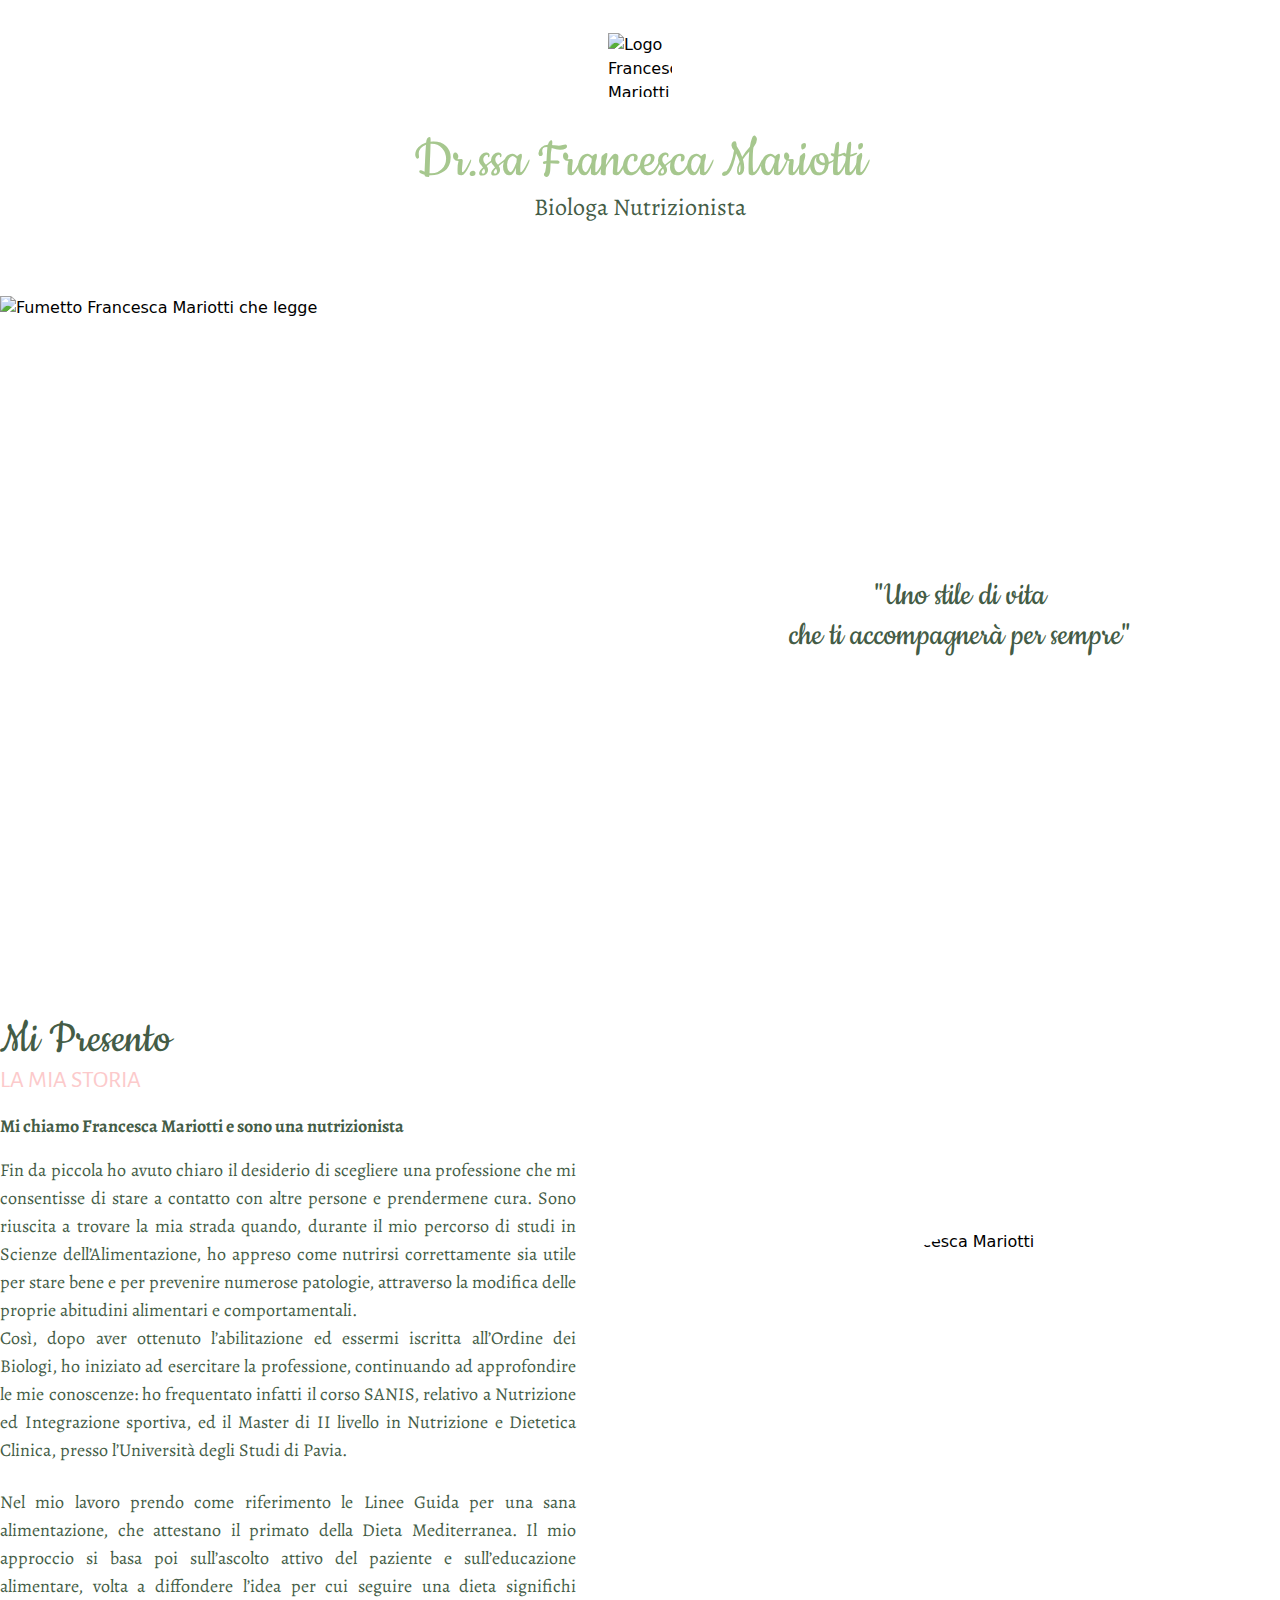
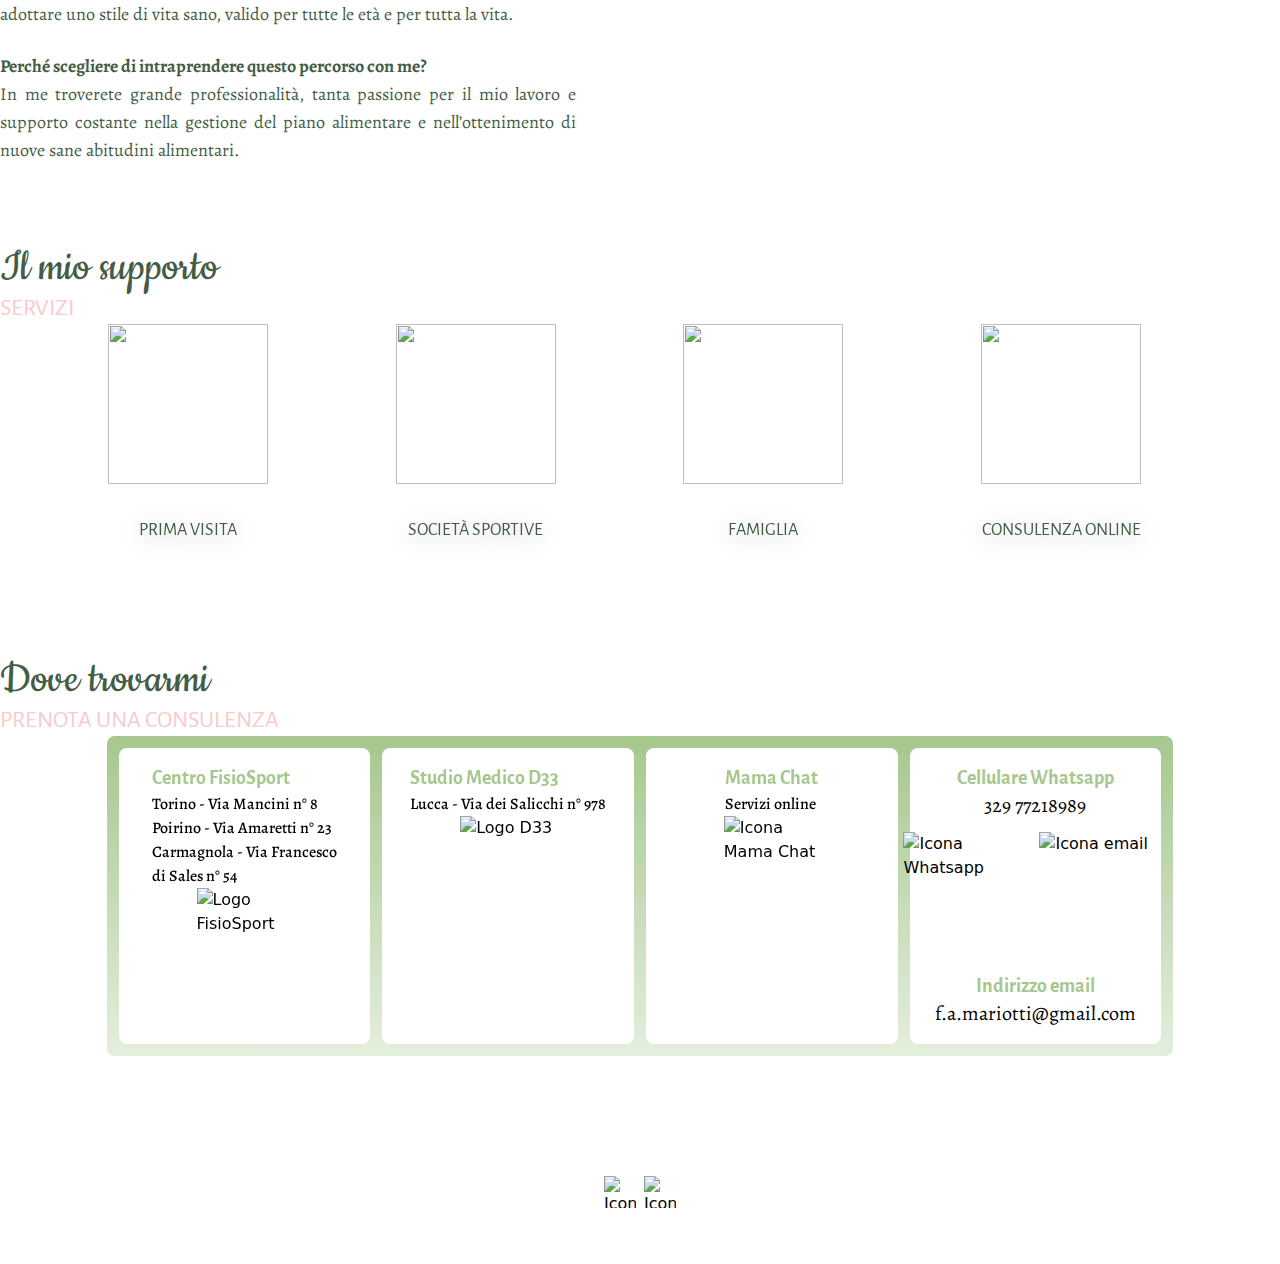
==== index.html @ 9a831f8b "Updates" ====
<!DOCTYPE html>
<html>
	<head>
		<meta charset="UTF-8" />
		<meta name="viewport" content="width=device-width, initial-scale=1.0" />
		<link href="build.css" rel="stylesheet" />
		<link rel="preconnect" href="https://fonts.googleapis.com" />
		<link rel="preconnect" href="https://fonts.gstatic.com" crossorigin />
		<link
			href="https://fonts.googleapis.com/css2?family=Alegreya+Sans:ital,wght@0,800;1,800&family=Alegreya:ital,wght@0,400;0,500;0,700;1,400;1,500;1,700&family=Cookie&display=swap"
			rel="stylesheet" />
		<title>Dottoressa Francesca Mariotti</title>
	</head>

	<body class="flex flex-col justify-center items-center">
		<header
			class="flex flex-col items-center justify-start w-full h-80 bg-no-repeat bg-full bg-wave-mobile xl:h-64 xl:bg-wave xl:bg-half xl:justify-evenly">
			<img
				class="h-16 w-16 mt-4 xl:mt-0"
				src="assets/img/logo.svg"
				alt="Logo Francesca Mariotti Nutrizionista" />
			<section class="mt-9 xl:mt-0">
				<h1 class="text-4xl font-cookie text-white sm:text-6xl xl:text-fmgreen-100">
					Dr.ssa Francesca Mariotti
				</h1>
				<h2 class="text-center text-xl font-alegreya text-white md:text-2xl xl:text-fmgreen-300">
					Biologa Nutrizionista
				</h2>
			</section>
		</header>
		<main class="flex flex-col mt-10 gap-20 items-center justify-center max-w-7xl">
			<!-- hero -->
			<div class="w-full flex flex-wrap-reverse justify-center items-center">
				<img
					class="aspect-square w-3/4 md:w-1/2 mt-8 md:mt-0"
					src="assets/img/fumettofrancesca.svg"
					alt="Fumetto Francesca Mariotti che legge" />
				<h1 class="w-3/4 md:w-1/2 text-center text-4xl font-cookie text-fmgreen-300">
					"Uno stile di vita <br />
					che ti accompagnerà per sempre"
				</h1>
			</div>
			<!-- Presentation -->
			<div class="flex flex-wrap justify-center md:justify-between items-stretch">
				<!-- La mia storia -->
				<div class="w-3/4 md:w-[45%]">
					<h1 class="text-5xl font-cookie text-fmgreen-300">Mi Presento</h1>
					<h2 class="uppercase text-2xl font-alegreya-sans text-fmpink-100">la mia storia</h2>
					<section class="hidden md:block text-justify text-lg font-alegreya text-fmgreen-300">
						<h3 class="py-4 font-bold">Mi chiamo Francesca Mariotti e sono una nutrizionista</h3>
						<p>
							Fin da piccola ho avuto chiaro il desiderio di scegliere una professione che mi
							consentisse di stare a contatto con altre persone e prendermene cura. Sono
							riuscita a trovare la mia strada quando, durante il mio percorso di studi in
							Scienze dell’Alimentazione, ho appreso come nutrirsi correttamente sia utile per
							stare bene e per prevenire numerose patologie, attraverso la modifica delle
							proprie abitudini alimentari e comportamentali.
						</p>
						<p class="mb-6">
							Così, dopo aver ottenuto l’abilitazione ed essermi iscritta all’Ordine dei
							Biologi, ho iniziato ad esercitare la professione, continuando ad approfondire le
							mie conoscenze: ho frequentato infatti il corso SANIS, relativo a Nutrizione ed
							Integrazione sportiva, ed il Master di II livello in Nutrizione e Dietetica
							Clinica, presso l’Università degli Studi di Pavia.
						</p>
						<p class="mb-6">
							Nel mio lavoro prendo come riferimento le Linee Guida per una sana alimentazione,
							che attestano il primato della Dieta Mediterranea. Il mio approccio si basa poi
							sull’ascolto attivo del paziente e sull’educazione alimentare, volta a diffondere
							l’idea per cui seguire una dieta significhi adottare uno stile di vita sano,
							valido per tutte le età e per tutta la vita.
						</p>
						<h3 class="font-bold">Perché scegliere di intraprendere questo percorso con me?</h3>
						<p>
							In me troverete grande professionalità, tanta passione per il mio lavoro e
							supporto costante nella gestione del piano alimentare e nell’ottenimento di nuove
							sane abitudini alimentari.
						</p>
					</section>
					<section class="block md:hidden text-justify text-lg font-alegreya text-fmgreen-300">
						<p>Mi chiamo Francesca e sono una Biologa Nutrizionista.</p>
						<p>Dietro questa "etichetta" c'è una persona di cui voglio raccontarvi…</p>
					</section>
				</div>
				<!-- Foto e onda verde -->
				<div
					class="bg-wave-mipresento-mobile md:bg-wave-mipresento bg-no-repeat bg-cover w-full md:w-[45%] flex flex-col justify-center items-center">
					<button
						class="md:hidden button bg-fmpink-200 text-white uppercase font-bold my-10 py-1 px-4 rounded-2xl"
						type="submit">
						Scopri di più
					</button>
					<img
						class="w-80 h-80 rounded-full"
						src="assets/img/fotofrancescasquared.png"
						alt="Foto Francesca Mariotti" />
				</div>
			</div>
			<div class="w-full justify-center items-center">
				<h1 class="text-5xl font-cookie text-fmgreen-300">Il mio supporto</h1>
				<h2 class="uppercase text-2xl font-alegreya-sans text-fmpink-100">servizi</h2>
				<div class="flex flex-col gap-8 md:gap-0 md:flex-row justify-evenly">
					<!-- prima visita -->
					<div class="flex md:flex-col justify-center items-center">
						<img class="w-40 h-40" src="assets/img/visita.svg" alt="" />
						<div
							class="services">
							<p class="ml-14 md:ml-0 text-lg uppercase text-fmgreen-300 font-alegreya-sans">
								prima visita
							</p>
						</div>
					</div>
					<!-- società sportive -->
					<div class="flex md:flex-col justify-center items-center">
						<img class="w-40 h-40" src="assets/img/sport.svg" alt="" />
						<div
							class="services">
							<p class="ml-14 md:ml-0 text-lg uppercase text-fmgreen-300 font-alegreya-sans">
								società sportive
							</p>
						</div>
					</div>
					<!-- famiglia -->
					<div class="flex md:flex-col justify-center items-center">
						<img class="w-40 h-40" src="assets/img/famiglia.svg" alt="" />
						<div
							class="services">
							<p class="ml-14 md:ml-0 text-lg uppercase text-fmgreen-300 font-alegreya-sans">
								famiglia
							</p>
						</div>
					</div>
					<!-- consulenza online -->
					<div class="flex md:flex-col justify-center items-center">
						<img class="w-40 h-40" src="assets/img/consulenza.svg" alt="" />
						<div
							class="services">
							<p class="ml-14 md:ml-0 text-lg uppercase text-fmgreen-300 font-alegreya-sans">
								consulenza online
							</p>
						</div>
					</div>
				</div>
			</div>
			<div class="w-full">
				<h1 class="text-5xl font-cookie text-fmgreen-300">Dove trovarmi</h1>
				<h2 class="uppercase text-2xl font-alegreya-sans text-fmpink-100">prenota una consulenza</h2>
				<div class="w-full flex justify-center items-center">
					<div
						class="flex flex-col md:flex-row md:items-stretch md:justify-evenly md:h-80 w-full md:w-5/6 md:p-3 gap-3 bg-white md:bg-gradient-to-b from-fmgreen-100 to-fmgreen-100/30 rounded-lg">
						<div
							class="md:hidden flex flex-row justify-between p-4 bg-white drop-shadow-fm rounded-r-full w-80">
							<div class="flex flex-col justify-around text-fmgreen-300 font-alegreya text-xl">
								<h2 class="font-bold text-xl font-alegreya-sans text-fmgreen-100">
									Cellulare Whatsapp
								</h2>
								<p>329 7721898</p>
							</div>
							<img class="w-24 h-24 self-end" src="assets/img/wa.svg" alt="Icona Whatsapp" />
						</div>

						<div
							class="md:hidden flex flex-row-reverse self-end justify-between p-4 bg-white drop-shadow-fm rounded-l-full w-[22rem]">
							<div class="flex flex-col justify-around text-fmgreen-300 font-alegreya text-xl">
								<h2 class="font-bold text-xl font-alegreya-sans text-fmgreen-100">
									Indirizzo email
								</h2>
								<p>f.mariotti15@gmail.com</p>
							</div>
							<img class="w-24 h-24 self-end" src="assets/img/mail.svg" alt="Icona Whatsapp" />
						</div>

						<div
							class="flex flex-row md:flex-col p-4 justify-between md:justify-start items-center bg-white drop-shadow-fm md:drop-shadow-none w-[22rem] md:w-1/4 rounded-r-full md:rounded-lg">
							<div class="flex flex-col">
								<h2 class="text-xl font-bold font-alegreya-sans text-fmgreen-100">
									Centro FisioSport
								</h2>
								<p class="font-medium font-alegreya">Torino - Via Mancini n° 8</p>
								<p class="font-medium font-alegreya">Poirino - Via Amaretti n° 23</p>
								<p class="font-medium font-alegreya">
									Carmagnola - Via Francesco <br />
									di Sales n° 54
								</p>
							</div>
							<img class="w-24 h-24" src="assets/img/fisiosport.png" alt="Logo FisioSport" />
						</div>

						<div
							class="flex flex-row-reverse md:flex-col self-end md:self-stretch p-4 justify-between md:justify-start items-center bg-white drop-shadow-fm md:drop-shadow-none w-[22rem] md:w-1/4 rounded-l-full md:rounded-lg">
							<div class="flex flex-col">
								<h2 class="text-xl font-bold font-alegreya-sans text-fmgreen-100">
									Studio Medico D33
								</h2>
								<p class="font-medium font-alegreya">Lucca - Via dei Salicchi n° 978</p>
							</div>
							<img class="w-24 h-24" src="assets/img/d33.svg" alt="Logo D33" />
						</div>

						<div
							class="flex flex-row md:flex-col p-4 justify-between md:justify-start items-center bg-white drop-shadow-fm md:drop-shadow-none w-[22rem] md:w-1/4 rounded-r-full md:rounded-lg">
							<div class="flex flex-col">
								<h2 class="font-bold text-xl font-alegreya-sans text-fmgreen-100">
									Mama Chat
								</h2>
								<p class="font-medium font-alegreya">Servizi online</p>
							</div>
							<img class="w-24 h-24" src="assets/img/mamachat.svg" alt="Icona Mama Chat" />
						</div>

						<div
							class="hidden md:flex flex-col p-4 bg-white w-1/4 items-center justify-between md:justify-start rounded-lg">
							<h2 class="font-bold text-xl font-alegreya-sans text-fmgreen-100">Cellulare Whatsapp</h2>
							<p class="font-alegreya text-xl">329 77218989</p>
							<div class="flex flex-grow gap-2 my-3">
								<img class="aspect-square min-w-0" src="assets/img/wa.svg" alt="Icona Whatsapp" />
								<img class="aspect-square min-w-0" src="assets/img/mail.svg" alt="Icona email" />
							</div>
							<h2 class="font-bold text-xl font-alegreya-sans text-fmgreen-100">Indirizzo email</h2>
							<p class="text-xl font-alegreya">f.a.mariotti@gmail.com</p>
						</div>
					</div>
				</div>
			</div>
		</main>
		<footer
			class="flex justify-end gap-3 flex-col h-52 w-full bg-wave-footer bg-left-bottom bg-no-repeat bg-half">
			<div class="flex justify-center gap-2">
				<img class="h-8 w-8" src="assets/img/facebook.svg" alt="Icona Facebook" />
				<img class="h-8 w-8" src="assets/img/instagram.svg" alt="Icona Instagram" />
			</div>
			<p class="mb-5 text-center text-white">
				Copyright © 2023 - Francesca Mariotti - Tutti i diritti riservati
			</p>
		</footer>
	</body>
</html>
---- build.css ----
/*! tailwindcss v3.2.4 | MIT License | https://tailwindcss.com*/*,:after,:before{box-sizing:border-box;border:0 solid #e5e7eb}:after,:before{--tw-content:""}html{line-height:1.5;-webkit-text-size-adjust:100%;-moz-tab-size:4;-o-tab-size:4;tab-size:4;font-family:ui-sans-serif,system-ui,-apple-system,BlinkMacSystemFont,Segoe UI,Roboto,Helvetica Neue,Arial,Noto Sans,sans-serif,Apple Color Emoji,Segoe UI Emoji,Segoe UI Symbol,Noto Color Emoji;font-feature-settings:normal}body{margin:0;line-height:inherit}hr{height:0;color:inherit;border-top-width:1px}abbr:where([title]){-webkit-text-decoration:underline dotted;text-decoration:underline dotted}h1,h2,h3,h4,h5,h6{font-size:inherit;font-weight:inherit}a{color:inherit;text-decoration:inherit}b,strong{font-weight:bolder}code,kbd,pre,samp{font-family:ui-monospace,SFMono-Regular,Menlo,Monaco,Consolas,Liberation Mono,Courier New,monospace;font-size:1em}small{font-size:80%}sub,sup{font-size:75%;line-height:0;position:relative;vertical-align:initial}sub{bottom:-.25em}sup{top:-.5em}table{text-indent:0;border-color:inherit;border-collapse:collapse}button,input,optgroup,select,textarea{font-family:inherit;font-size:100%;font-weight:inherit;line-height:inherit;color:inherit;margin:0;padding:0}button,select{text-transform:none}[type=button],[type=reset],[type=submit],button{-webkit-appearance:button;background-color:initial;background-image:none}:-moz-focusring{outline:auto}:-moz-ui-invalid{box-shadow:none}progress{vertical-align:initial}::-webkit-inner-spin-button,::-webkit-outer-spin-button{height:auto}[type=search]{-webkit-appearance:textfield;outline-offset:-2px}::-webkit-search-decoration{-webkit-appearance:none}::-webkit-file-upload-button{-webkit-appearance:button;font:inherit}summary{display:list-item}blockquote,dd,dl,figure,h1,h2,h3,h4,h5,h6,hr,p,pre{margin:0}fieldset{margin:0}fieldset,legend{padding:0}menu,ol,ul{list-style:none;margin:0;padding:0}textarea{resize:vertical}input::-moz-placeholder,textarea::-moz-placeholder{opacity:1;color:#9ca3af}input::placeholder,textarea::placeholder{opacity:1;color:#9ca3af}[role=button],button{cursor:pointer}:disabled{cursor:default}audio,canvas,embed,iframe,img,object,svg,video{display:block;vertical-align:middle}img,video{max-width:100%;height:auto}[hidden]{display:none}*,::backdrop,:after,:before{--tw-border-spacing-x:0;--tw-border-spacing-y:0;--tw-translate-x:0;--tw-translate-y:0;--tw-rotate:0;--tw-skew-x:0;--tw-skew-y:0;--tw-scale-x:1;--tw-scale-y:1;--tw-pan-x: ;--tw-pan-y: ;--tw-pinch-zoom: ;--tw-scroll-snap-strictness:proximity;--tw-ordinal: ;--tw-slashed-zero: ;--tw-numeric-figure: ;--tw-numeric-spacing: ;--tw-numeric-fraction: ;--tw-ring-inset: ;--tw-ring-offset-width:0px;--tw-ring-offset-color:#fff;--tw-ring-color:#3b82f680;--tw-ring-offset-shadow:0 0 #0000;--tw-ring-shadow:0 0 #0000;--tw-shadow:0 0 #0000;--tw-shadow-colored:0 0 #0000;--tw-blur: ;--tw-brightness: ;--tw-contrast: ;--tw-grayscale: ;--tw-hue-rotate: ;--tw-invert: ;--tw-saturate: ;--tw-sepia: ;--tw-drop-shadow: ;--tw-backdrop-blur: ;--tw-backdrop-brightness: ;--tw-backdrop-contrast: ;--tw-backdrop-grayscale: ;--tw-backdrop-hue-rotate: ;--tw-backdrop-invert: ;--tw-backdrop-opacity: ;--tw-backdrop-saturate: ;--tw-backdrop-sepia: }.prose{color:var(--tw-prose-body);max-width:65ch}.prose :where(p):not(:where([class~=not-prose] *)){margin-top:1.25em;margin-bottom:1.25em}.prose :where([class~=lead]):not(:where([class~=not-prose] *)){color:var(--tw-prose-lead);font-size:1.25em;line-height:1.6;margin-top:1.2em;margin-bottom:1.2em}.prose :where(a):not(:where([class~=not-prose] *)){color:var(--tw-prose-links);text-decoration:underline;font-weight:500}.prose :where(strong):not(:where([class~=not-prose] *)){color:var(--tw-prose-bold);font-weight:600}.prose :where(a strong):not(:where([class~=not-prose] *)){color:inherit}.prose :where(blockquote strong):not(:where([class~=not-prose] *)){color:inherit}.prose :where(thead th strong):not(:where([class~=not-prose] *)){color:inherit}.prose :where(ol):not(:where([class~=not-prose] *)){list-style-type:decimal;margin-top:1.25em;margin-bottom:1.25em;padding-left:1.625em}.prose :where(ol[type=A]):not(:where([class~=not-prose] *)){list-style-type:upper-alpha}.prose :where(ol[type=a]):not(:where([class~=not-prose] *)){list-style-type:lower-alpha}.prose :where(ol[type=A s]):not(:where([class~=not-prose] *)){list-style-type:upper-alpha}.prose :where(ol[type=a s]):not(:where([class~=not-prose] *)){list-style-type:lower-alpha}.prose :where(ol[type=I]):not(:where([class~=not-prose] *)){list-style-type:upper-roman}.prose :where(ol[type=i]):not(:where([class~=not-prose] *)){list-style-type:lower-roman}.prose :where(ol[type=I s]):not(:where([class~=not-prose] *)){list-style-type:upper-roman}.prose :where(ol[type=i s]):not(:where([class~=not-prose] *)){list-style-type:lower-roman}.prose :where(ol[type="1"]):not(:where([class~=not-prose] *)){list-style-type:decimal}.prose :where(ul):not(:where([class~=not-prose] *)){list-style-type:disc;margin-top:1.25em;margin-bottom:1.25em;padding-left:1.625em}.prose :where(ol>li):not(:where([class~=not-prose] *))::marker{font-weight:400;color:var(--tw-prose-counters)}.prose :where(ul>li):not(:where([class~=not-prose] *))::marker{color:var(--tw-prose-bullets)}.prose :where(hr):not(:where([class~=not-prose] *)){border-color:var(--tw-prose-hr);border-top-width:1px;margin-top:3em;margin-bottom:3em}.prose :where(blockquote):not(:where([class~=not-prose] *)){font-weight:500;font-style:italic;color:var(--tw-prose-quotes);border-left-width:.25rem;border-left-color:var(--tw-prose-quote-borders);quotes:"\201C""\201D""\2018""\2019";margin-top:1.6em;margin-bottom:1.6em;padding-left:1em}.prose :where(blockquote p:first-of-type):not(:where([class~=not-prose] *)):before{content:open-quote}.prose :where(blockquote p:last-of-type):not(:where([class~=not-prose] *)):after{content:close-quote}.prose :where(h1):not(:where([class~=not-prose] *)){color:var(--tw-prose-headings);font-weight:800;font-size:2.25em;margin-top:0;margin-bottom:.8888889em;line-height:1.1111111}.prose :where(h1 strong):not(:where([class~=not-prose] *)){font-weight:900;color:inherit}.prose :where(h2):not(:where([class~=not-prose] *)){color:var(--tw-prose-headings);font-weight:700;font-size:1.5em;margin-top:2em;margin-bottom:1em;line-height:1.3333333}.prose :where(h2 strong):not(:where([class~=not-prose] *)){font-weight:800;color:inherit}.prose :where(h3):not(:where([class~=not-prose] *)){color:var(--tw-prose-headings);font-weight:600;font-size:1.25em;margin-top:1.6em;margin-bottom:.6em;line-height:1.6}.prose :where(h3 strong):not(:where([class~=not-prose] *)){font-weight:700;color:inherit}.prose :where(h4):not(:where([class~=not-prose] *)){color:var(--tw-prose-headings);font-weight:600;margin-top:1.5em;margin-bottom:.5em;line-height:1.5}.prose :where(h4 strong):not(:where([class~=not-prose] *)){font-weight:700;color:inherit}.prose :where(img):not(:where([class~=not-prose] *)){margin-top:2em;margin-bottom:2em}.prose :where(figure>*):not(:where([class~=not-prose] *)){margin-top:0;margin-bottom:0}.prose :where(figcaption):not(:where([class~=not-prose] *)){color:var(--tw-prose-captions);font-size:.875em;line-height:1.4285714;margin-top:.8571429em}.prose :where(code):not(:where([class~=not-prose] *)){color:var(--tw-prose-code);font-weight:600;font-size:.875em}.prose :where(code):not(:where([class~=not-prose] *)):before{content:"`"}.prose :where(code):not(:where([class~=not-prose] *)):after{content:"`"}.prose :where(a code):not(:where([class~=not-prose] *)){color:inherit}.prose :where(h1 code):not(:where([class~=not-prose] *)){color:inherit}.prose :where(h2 code):not(:where([class~=not-prose] *)){color:inherit;font-size:.875em}.prose :where(h3 code):not(:where([class~=not-prose] *)){color:inherit;font-size:.9em}.prose :where(h4 code):not(:where([class~=not-prose] *)){color:inherit}.prose :where(blockquote code):not(:where([class~=not-prose] *)){color:inherit}.prose :where(thead th code):not(:where([class~=not-prose] *)){color:inherit}.prose :where(pre):not(:where([class~=not-prose] *)){color:var(--tw-prose-pre-code);background-color:var(--tw-prose-pre-bg);overflow-x:auto;font-weight:400;font-size:.875em;line-height:1.7142857;margin-top:1.7142857em;margin-bottom:1.7142857em;border-radius:.375rem;padding:.8571429em 1.1428571em}.prose :where(pre code):not(:where([class~=not-prose] *)){background-color:initial;border-width:0;border-radius:0;padding:0;font-weight:inherit;color:inherit;font-size:inherit;font-family:inherit;line-height:inherit}.prose :where(pre code):not(:where([class~=not-prose] *)):before{content:none}.prose :where(pre code):not(:where([class~=not-prose] *)):after{content:none}.prose :where(table):not(:where([class~=not-prose] *)){width:100%;table-layout:auto;text-align:left;margin-top:2em;margin-bottom:2em;font-size:.875em;line-height:1.7142857}.prose :where(thead):not(:where([class~=not-prose] *)){border-bottom-width:1px;border-bottom-color:var(--tw-prose-th-borders)}.prose :where(thead th):not(:where([class~=not-prose] *)){color:var(--tw-prose-headings);font-weight:600;vertical-align:bottom;padding-right:.5714286em;padding-bottom:.5714286em;padding-left:.5714286em}.prose :where(tbody tr):not(:where([class~=not-prose] *)){border-bottom-width:1px;border-bottom-color:var(--tw-prose-td-borders)}.prose :where(tbody tr:last-child):not(:where([class~=not-prose] *)){border-bottom-width:0}.prose :where(tbody td):not(:where([class~=not-prose] *)){vertical-align:initial}.prose :where(tfoot):not(:where([class~=not-prose] *)){border-top-width:1px;border-top-color:var(--tw-prose-th-borders)}.prose :where(tfoot td):not(:where([class~=not-prose] *)){vertical-align:top}.prose{--tw-prose-body:#374151;--tw-prose-headings:#111827;--tw-prose-lead:#4b5563;--tw-prose-links:#111827;--tw-prose-bold:#111827;--tw-prose-counters:#6b7280;--tw-prose-bullets:#d1d5db;--tw-prose-hr:#e5e7eb;--tw-prose-quotes:#111827;--tw-prose-quote-borders:#e5e7eb;--tw-prose-captions:#6b7280;--tw-prose-code:#111827;--tw-prose-pre-code:#e5e7eb;--tw-prose-pre-bg:#1f2937;--tw-prose-th-borders:#d1d5db;--tw-prose-td-borders:#e5e7eb;--tw-prose-invert-body:#d1d5db;--tw-prose-invert-headings:#fff;--tw-prose-invert-lead:#9ca3af;--tw-prose-invert-links:#fff;--tw-prose-invert-bold:#fff;--tw-prose-invert-counters:#9ca3af;--tw-prose-invert-bullets:#4b5563;--tw-prose-invert-hr:#374151;--tw-prose-invert-quotes:#f3f4f6;--tw-prose-invert-quote-borders:#374151;--tw-prose-invert-captions:#9ca3af;--tw-prose-invert-code:#fff;--tw-prose-invert-pre-code:#d1d5db;--tw-prose-invert-pre-bg:#00000080;--tw-prose-invert-th-borders:#4b5563;--tw-prose-invert-td-borders:#374151;font-size:1rem;line-height:1.75}.prose :where(video):not(:where([class~=not-prose] *)){margin-top:2em;margin-bottom:2em}.prose :where(figure):not(:where([class~=not-prose] *)){margin-top:2em;margin-bottom:2em}.prose :where(li):not(:where([class~=not-prose] *)){margin-top:.5em;margin-bottom:.5em}.prose :where(ol>li):not(:where([class~=not-prose] *)){padding-left:.375em}.prose :where(ul>li):not(:where([class~=not-prose] *)){padding-left:.375em}.prose :where(.prose>ul>li p):not(:where([class~=not-prose] *)){margin-top:.75em;margin-bottom:.75em}.prose :where(.prose>ul>li>:first-child):not(:where([class~=not-prose] *)){margin-top:1.25em}.prose :where(.prose>ul>li>:last-child):not(:where([class~=not-prose] *)){margin-bottom:1.25em}.prose :where(.prose>ol>li>:first-child):not(:where([class~=not-prose] *)){margin-top:1.25em}.prose :where(.prose>ol>li>:last-child):not(:where([class~=not-prose] *)){margin-bottom:1.25em}.prose :where(ul ul,ul ol,ol ul,ol ol):not(:where([class~=not-prose] *)){margin-top:.75em;margin-bottom:.75em}.prose :where(hr+*):not(:where([class~=not-prose] *)){margin-top:0}.prose :where(h2+*):not(:where([class~=not-prose] *)){margin-top:0}.prose :where(h3+*):not(:where([class~=not-prose] *)){margin-top:0}.prose :where(h4+*):not(:where([class~=not-prose] *)){margin-top:0}.prose :where(thead th:first-child):not(:where([class~=not-prose] *)){padding-left:0}.prose :where(thead th:last-child):not(:where([class~=not-prose] *)){padding-right:0}.prose :where(tbody td,tfoot td):not(:where([class~=not-prose] *)){padding:.5714286em}.prose :where(tbody td:first-child,tfoot td:first-child):not(:where([class~=not-prose] *)){padding-left:0}.prose :where(tbody td:last-child,tfoot td:last-child):not(:where([class~=not-prose] *)){padding-right:0}.prose :where(.prose>:first-child):not(:where([class~=not-prose] *)){margin-top:0}.prose :where(.prose>:last-child):not(:where([class~=not-prose] *)){margin-bottom:0}.services{z-index:-10;margin-left:-7rem;display:flex;height:8rem;width:75%;align-items:center;justify-content:center;border-radius:9999px;--tw-bg-opacity:1;background-color:rgb(255 255 255/var(--tw-bg-opacity));padding:2rem;--tw-drop-shadow:drop-shadow(0 4px 10px #00000040);filter:var(--tw-blur) var(--tw-brightness) var(--tw-contrast) var(--tw-grayscale) var(--tw-hue-rotate) var(--tw-invert) var(--tw-saturate) var(--tw-sepia) var(--tw-drop-shadow)}@media (min-width:640px){.services{width:50%}}@media (min-width:768px){.services{z-index:0;margin-left:0;height:auto;width:auto;background-color:initial}}.absolute{position:absolute}.relative{position:relative}.top-3{top:.75rem}.left-0{left:0}.right-0{right:0}.top-20{top:5rem}.float-right{float:right}.my-10{margin-top:2.5rem;margin-bottom:2.5rem}.my-3{margin-top:.75rem;margin-bottom:.75rem}.mx-auto{margin-left:auto;margin-right:auto}.mt-4{margin-top:1rem}.mt-9{margin-top:2.25rem}.mt-10{margin-top:2.5rem}.mt-8{margin-top:2rem}.mb-6{margin-bottom:1.5rem}.ml-14{margin-left:3.5rem}.mb-5{margin-bottom:1.25rem}.mt-16{margin-top:4rem}.mt-5{margin-top:1.25rem}.ml-10{margin-left:2.5rem}.mt-1{margin-top:.25rem}.block{display:block}.flex{display:flex}.hidden{display:none}.aspect-square{aspect-ratio:1/1}.h-80{height:20rem}.h-16{height:4rem}.h-40{height:10rem}.h-24{height:6rem}.h-52{height:13rem}.h-8{height:2rem}.h-32{height:8rem}.h-28{height:7rem}.h-44{height:11rem}.h-20{height:5rem}.w-full{width:100%}.w-16{width:4rem}.w-3\/4{width:75%}.w-80{width:20rem}.w-40{width:10rem}.w-24{width:6rem}.w-\[22rem\]{width:22rem}.w-1\/4{width:25%}.w-8{width:2rem}.w-2\/3{width:66.666667%}.w-44{width:11rem}.min-w-0{min-width:0}.max-w-7xl{max-width:80rem}.max-w-none{max-width:none}.flex-grow{flex-grow:1}.flex-row{flex-direction:row}.flex-row-reverse{flex-direction:row-reverse}.flex-col{flex-direction:column}.flex-wrap{flex-wrap:wrap}.flex-wrap-reverse{flex-wrap:wrap-reverse}.items-center{align-items:center}.items-stretch{align-items:stretch}.justify-start{justify-content:flex-start}.justify-end{justify-content:flex-end}.justify-center{justify-content:center}.justify-between{justify-content:space-between}.justify-around{justify-content:space-around}.justify-evenly{justify-content:space-evenly}.gap-20{gap:5rem}.gap-8{gap:2rem}.gap-3{gap:.75rem}.gap-2{gap:.5rem}.gap-32{gap:8rem}.self-end{align-self:flex-end}.rounded-2xl{border-radius:1rem}.rounded-full{border-radius:9999px}.rounded-lg{border-radius:.5rem}.rounded-r-full{border-top-right-radius:9999px;border-bottom-right-radius:9999px}.rounded-l-full{border-top-left-radius:9999px;border-bottom-left-radius:9999px}.bg-fmpink-200{--tw-bg-opacity:1;background-color:rgb(255 147 147/var(--tw-bg-opacity))}.bg-white{--tw-bg-opacity:1;background-color:rgb(255 255 255/var(--tw-bg-opacity))}.bg-fmgreen-200{--tw-bg-opacity:1;background-color:rgb(202 217 158/var(--tw-bg-opacity))}.bg-wave-mobile{background-image:url(assets/img/wavemobileresponsive.svg)}.bg-wave-mipresento-mobile{background-image:url(assets/img/wavemobilepresento.svg)}.bg-wave-footer{background-image:url(assets/img/waveresponsive-footer.svg)}.from-fmgreen-100{--tw-gradient-from:#a6c78e;--tw-gradient-to:#a6c78e00;--tw-gradient-stops:var(--tw-gradient-from),var(--tw-gradient-to)}.to-fmgreen-100\/30{--tw-gradient-to:#a6c78e4d}.bg-full{background-size:100% 100%}.bg-cover{background-size:cover}.bg-half{background-size:100% 50%}.bg-left-bottom{background-position:0 100%}.bg-no-repeat{background-repeat:no-repeat}.fill-fmgreen-100{fill:#a6c78e}.p-4{padding:1rem}.py-4{padding-top:1rem;padding-bottom:1rem}.py-1{padding-top:.25rem;padding-bottom:.25rem}.px-4{padding-left:1rem;padding-right:1rem}.text-center{text-align:center}.text-justify{text-align:justify}.font-cookie{font-family:Cookie,cursive}.font-alegreya{font-family:Alegreya,serif}.font-alegreya-sans{font-family:Alegreya Sans,sans-serif}.text-4xl{font-size:2.25rem;line-height:2.5rem}.text-xl{font-size:1.25rem;line-height:1.75rem}.text-5xl{font-size:3rem;line-height:1}.text-2xl{font-size:1.5rem;line-height:2rem}.text-lg{font-size:1.125rem;line-height:1.75rem}.text-6xl{font-size:3.75rem;line-height:1}.font-bold{font-weight:700}.font-medium{font-weight:500}.uppercase{text-transform:uppercase}.italic{font-style:italic}.text-white{--tw-text-opacity:1;color:rgb(255 255 255/var(--tw-text-opacity))}.text-fmgreen-300{--tw-text-opacity:1;color:rgb(68 92 70/var(--tw-text-opacity))}.text-fmpink-100{--tw-text-opacity:1;color:rgb(252 202 203/var(--tw-text-opacity))}.text-fmgreen-100{--tw-text-opacity:1;color:rgb(166 199 142/var(--tw-text-opacity))}.drop-shadow-fm{--tw-drop-shadow:drop-shadow(0 4px 10px #00000040);filter:var(--tw-blur) var(--tw-brightness) var(--tw-contrast) var(--tw-grayscale) var(--tw-hue-rotate) var(--tw-invert) var(--tw-saturate) var(--tw-sepia) var(--tw-drop-shadow)}@media (min-width:640px){.sm\:text-6xl{font-size:3.75rem;line-height:1}}@media (min-width:768px){.md\:mt-0{margin-top:0}.md\:ml-0{margin-left:0}.md\:block{display:block}.md\:flex{display:flex}.md\:hidden{display:none}.md\:h-80{height:20rem}.md\:w-1\/2{width:50%}.md\:w-\[45\%\]{width:45%}.md\:w-5\/6{width:83.333333%}.md\:w-1\/4{width:25%}.md\:flex-row{flex-direction:row}.md\:flex-col{flex-direction:column}.md\:items-stretch{align-items:stretch}.md\:justify-start{justify-content:flex-start}.md\:justify-between{justify-content:space-between}.md\:justify-evenly{justify-content:space-evenly}.md\:gap-0{gap:0}.md\:self-stretch{align-self:stretch}.md\:rounded-lg{border-radius:.5rem}.md\:bg-wave-mipresento{background-image:url(assets/img/wavepresento.svg)}.md\:bg-gradient-to-b{background-image:linear-gradient(to bottom,var(--tw-gradient-stops))}.md\:p-3{padding:.75rem}.md\:text-2xl{font-size:1.5rem;line-height:2rem}.md\:drop-shadow-none{--tw-drop-shadow:drop-shadow(0 0 #0000);filter:var(--tw-blur) var(--tw-brightness) var(--tw-contrast) var(--tw-grayscale) var(--tw-hue-rotate) var(--tw-invert) var(--tw-saturate) var(--tw-sepia) var(--tw-drop-shadow)}}@media (min-width:1280px){.xl\:mt-0{margin-top:0}.xl\:block{display:block}.xl\:hidden{display:none}.xl\:h-64{height:16rem}.xl\:justify-evenly{justify-content:space-evenly}.xl\:bg-wave{background-image:url(assets/img/waveresponsive.svg)}.xl\:bg-half{background-size:100% 50%}.xl\:text-fmgreen-100{--tw-text-opacity:1;color:rgb(166 199 142/var(--tw-text-opacity))}.xl\:text-fmgreen-300{--tw-text-opacity:1;color:rgb(68 92 70/var(--tw-text-opacity))}}
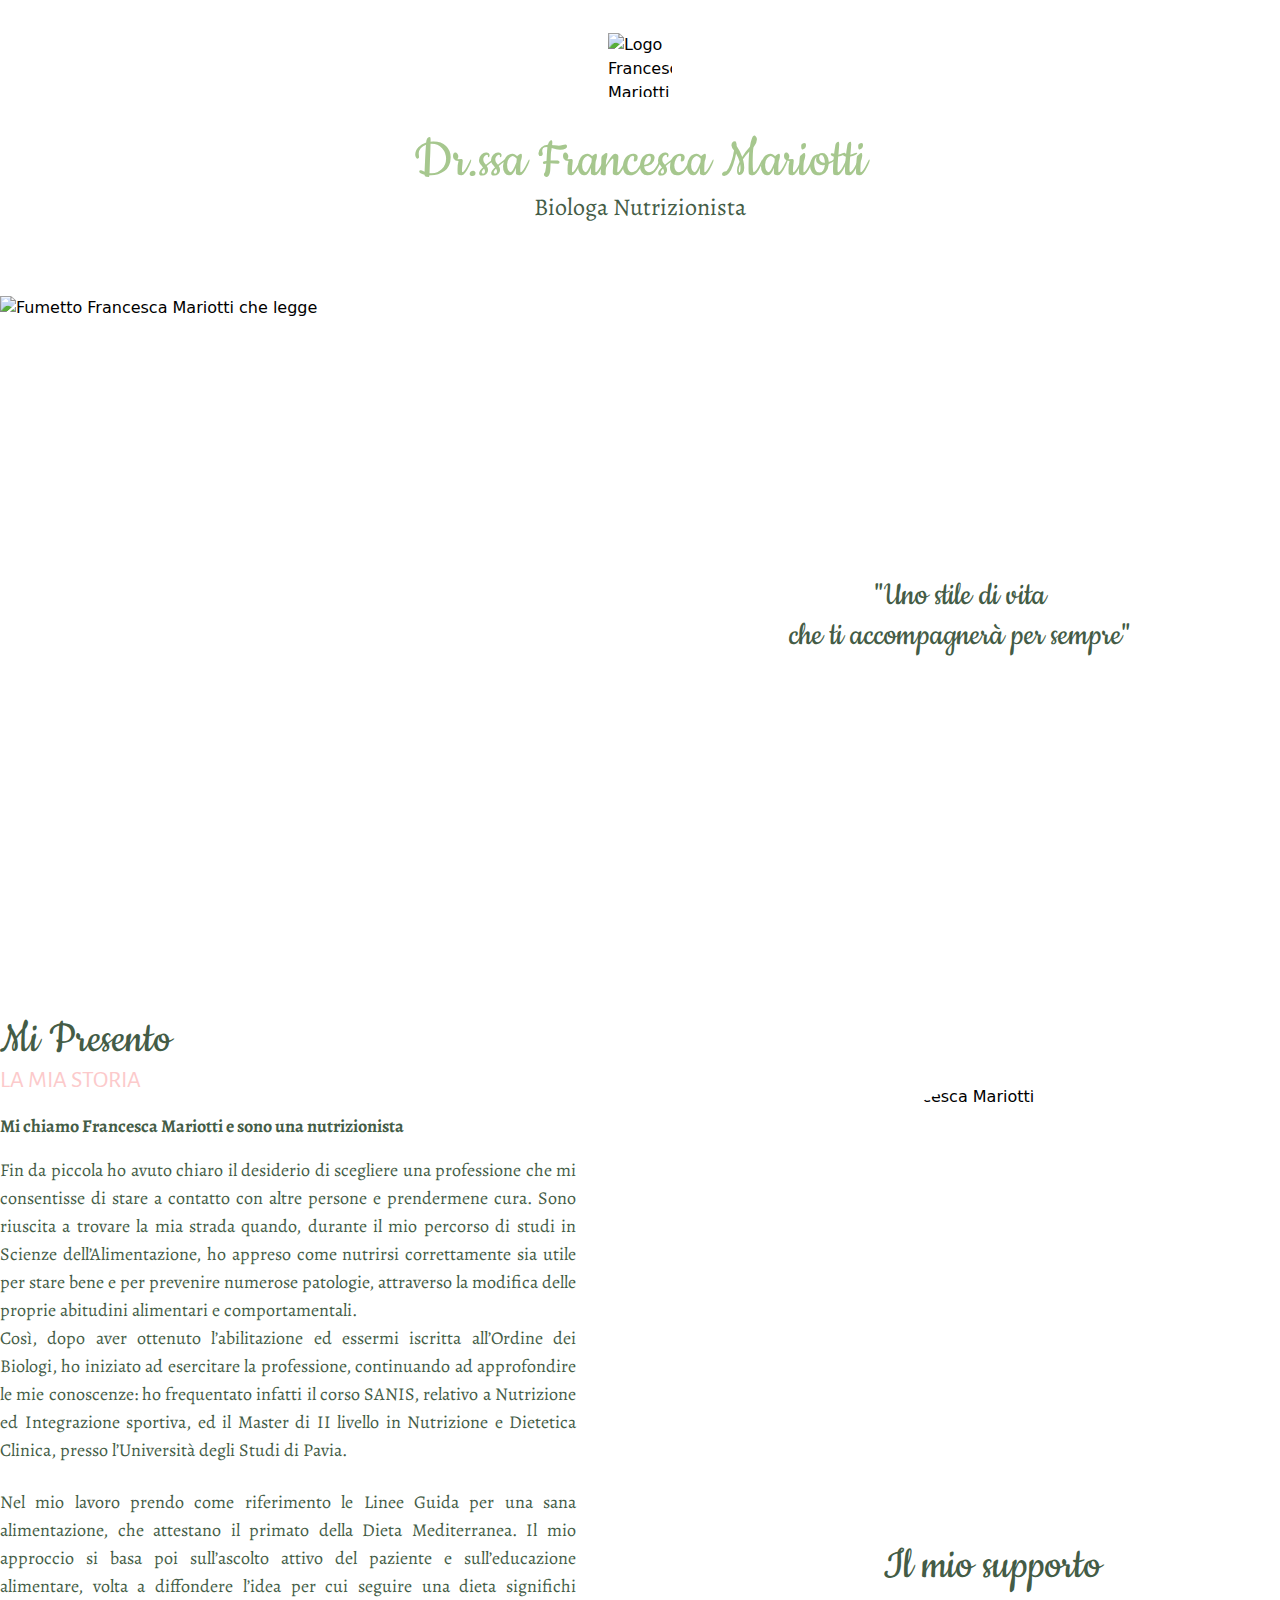
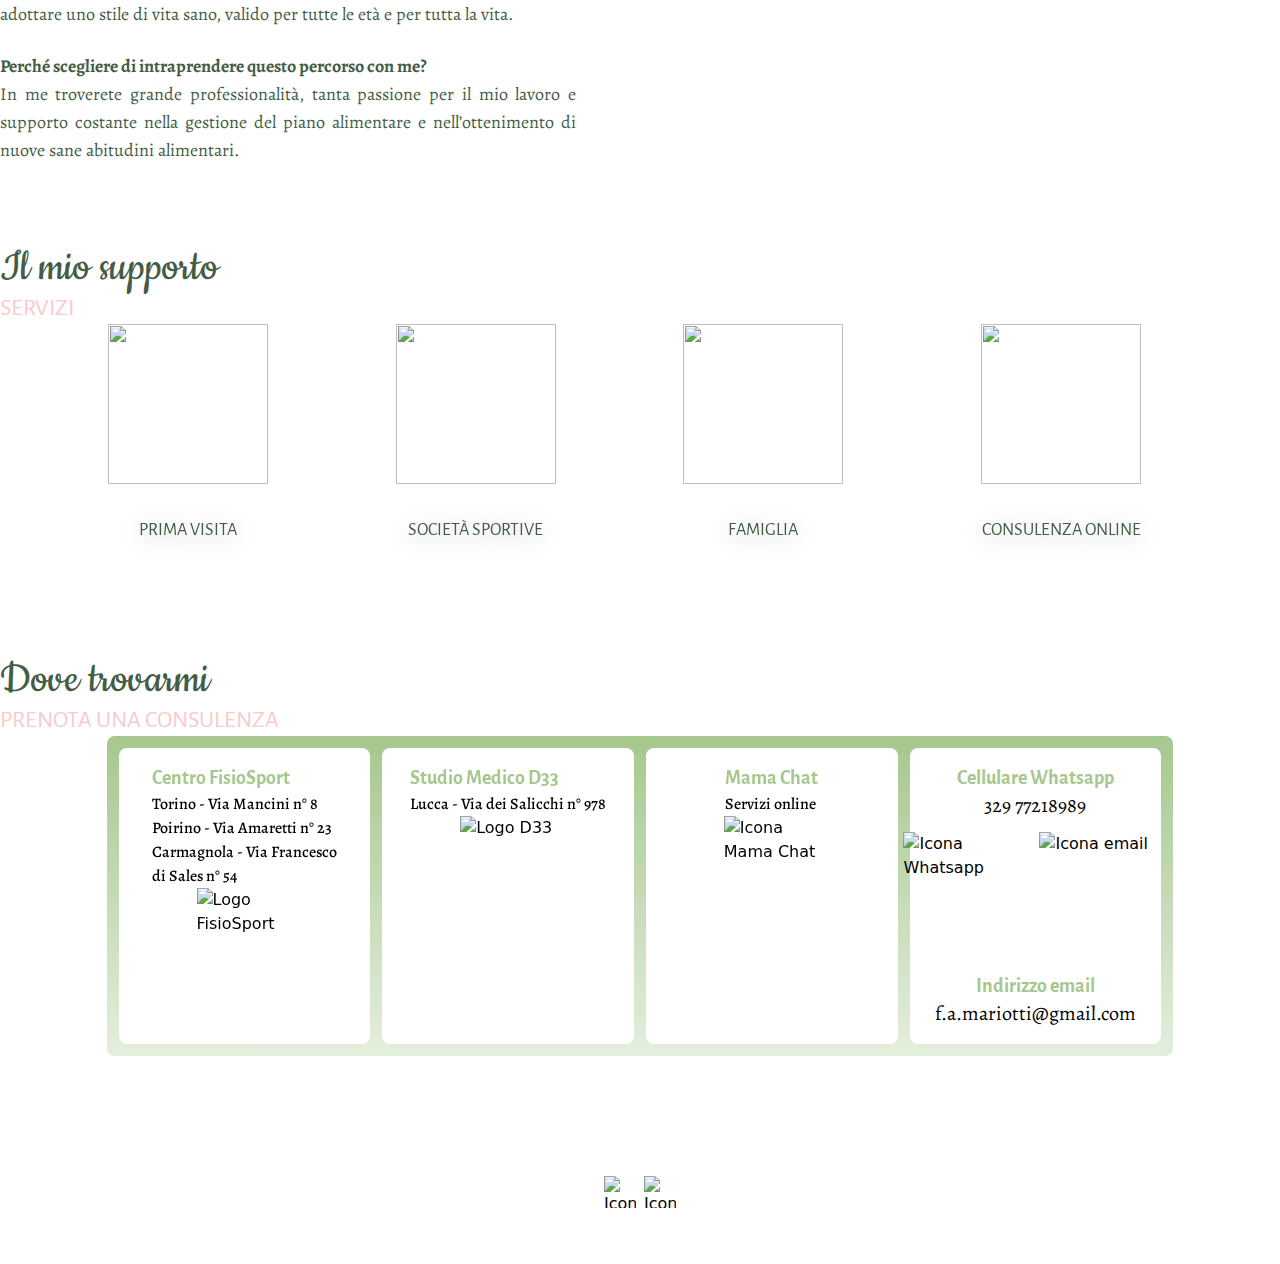
==== commit 12f59d00: "Updates" ====
--- a/index.html
+++ b/index.html
@@ -84,7 +84,7 @@
 				</div>
 				<!-- Foto e onda verde -->
 				<div
-					class="bg-wave-mipresento-mobile md:bg-wave-mipresento bg-no-repeat bg-cover w-full md:w-[45%] flex flex-col justify-center items-center">
+                    class="bg-wave-mipresento-mobile md:bg-wave-mipresento bg-no-repeat bg-full w-full h-[75vh] md:w-[45%] flex flex-col justify-around items-center">
 					<button
 						class="md:hidden button bg-fmpink-200 text-white uppercase font-bold my-10 py-1 px-4 rounded-2xl"
 						type="submit">
@@ -94,11 +94,15 @@
 						class="w-80 h-80 rounded-full"
 						src="assets/img/fotofrancescasquared.png"
 						alt="Foto Francesca Mariotti" />
+                    <div>
+                        <h1 class="text-5xl font-cookie text-fmgreen-300">Il mio supporto</h1>
+                        <h2 class="uppercase text-2xl font-alegreya-sans text-white">servizi</h2>
+                    </div>
 				</div>
 			</div>
 			<div class="w-full justify-center items-center">
-				<h1 class="text-5xl font-cookie text-fmgreen-300">Il mio supporto</h1>
-				<h2 class="uppercase text-2xl font-alegreya-sans text-fmpink-100">servizi</h2>
+				<h1 class="hidden md:block text-5xl font-cookie text-fmgreen-300">Il mio supporto</h1>
+				<h2 class="hidden md:block uppercase text-2xl font-alegreya-sans text-fmpink-100">servizi</h2>
 				<div class="flex flex-col gap-8 md:gap-0 md:flex-row justify-evenly">
 					<!-- prima visita -->
 					<div class="flex md:flex-col justify-center items-center">
--- a/build.css
+++ b/build.css
@@ -1 +1 @@
-/*! tailwindcss v3.2.4 | MIT License | https://tailwindcss.com*/*,:after,:before{box-sizing:border-box;border:0 solid #e5e7eb}:after,:before{--tw-content:""}html{line-height:1.5;-webkit-text-size-adjust:100%;-moz-tab-size:4;-o-tab-size:4;tab-size:4;font-family:ui-sans-serif,system-ui,-apple-system,BlinkMacSystemFont,Segoe UI,Roboto,Helvetica Neue,Arial,Noto Sans,sans-serif,Apple Color Emoji,Segoe UI Emoji,Segoe UI Symbol,Noto Color Emoji;font-feature-settings:normal}body{margin:0;line-height:inherit}hr{height:0;color:inherit;border-top-width:1px}abbr:where([title]){-webkit-text-decoration:underline dotted;text-decoration:underline dotted}h1,h2,h3,h4,h5,h6{font-size:inherit;font-weight:inherit}a{color:inherit;text-decoration:inherit}b,strong{font-weight:bolder}code,kbd,pre,samp{font-family:ui-monospace,SFMono-Regular,Menlo,Monaco,Consolas,Liberation Mono,Courier New,monospace;font-size:1em}small{font-size:80%}sub,sup{font-size:75%;line-height:0;position:relative;vertical-align:initial}sub{bottom:-.25em}sup{top:-.5em}table{text-indent:0;border-color:inherit;border-collapse:collapse}button,input,optgroup,select,textarea{font-family:inherit;font-size:100%;font-weight:inherit;line-height:inherit;color:inherit;margin:0;padding:0}button,select{text-transform:none}[type=button],[type=reset],[type=submit],button{-webkit-appearance:button;background-color:initial;background-image:none}:-moz-focusring{outline:auto}:-moz-ui-invalid{box-shadow:none}progress{vertical-align:initial}::-webkit-inner-spin-button,::-webkit-outer-spin-button{height:auto}[type=search]{-webkit-appearance:textfield;outline-offset:-2px}::-webkit-search-decoration{-webkit-appearance:none}::-webkit-file-upload-button{-webkit-appearance:button;font:inherit}summary{display:list-item}blockquote,dd,dl,figure,h1,h2,h3,h4,h5,h6,hr,p,pre{margin:0}fieldset{margin:0}fieldset,legend{padding:0}menu,ol,ul{list-style:none;margin:0;padding:0}textarea{resize:vertical}input::-moz-placeholder,textarea::-moz-placeholder{opacity:1;color:#9ca3af}input::placeholder,textarea::placeholder{opacity:1;color:#9ca3af}[role=button],button{cursor:pointer}:disabled{cursor:default}audio,canvas,embed,iframe,img,object,svg,video{display:block;vertical-align:middle}img,video{max-width:100%;height:auto}[hidden]{display:none}*,::backdrop,:after,:before{--tw-border-spacing-x:0;--tw-border-spacing-y:0;--tw-translate-x:0;--tw-translate-y:0;--tw-rotate:0;--tw-skew-x:0;--tw-skew-y:0;--tw-scale-x:1;--tw-scale-y:1;--tw-pan-x: ;--tw-pan-y: ;--tw-pinch-zoom: ;--tw-scroll-snap-strictness:proximity;--tw-ordinal: ;--tw-slashed-zero: ;--tw-numeric-figure: ;--tw-numeric-spacing: ;--tw-numeric-fraction: ;--tw-ring-inset: ;--tw-ring-offset-width:0px;--tw-ring-offset-color:#fff;--tw-ring-color:#3b82f680;--tw-ring-offset-shadow:0 0 #0000;--tw-ring-shadow:0 0 #0000;--tw-shadow:0 0 #0000;--tw-shadow-colored:0 0 #0000;--tw-blur: ;--tw-brightness: ;--tw-contrast: ;--tw-grayscale: ;--tw-hue-rotate: ;--tw-invert: ;--tw-saturate: ;--tw-sepia: ;--tw-drop-shadow: ;--tw-backdrop-blur: ;--tw-backdrop-brightness: ;--tw-backdrop-contrast: ;--tw-backdrop-grayscale: ;--tw-backdrop-hue-rotate: ;--tw-backdrop-invert: ;--tw-backdrop-opacity: ;--tw-backdrop-saturate: ;--tw-backdrop-sepia: }.prose{color:var(--tw-prose-body);max-width:65ch}.prose :where(p):not(:where([class~=not-prose] *)){margin-top:1.25em;margin-bottom:1.25em}.prose :where([class~=lead]):not(:where([class~=not-prose] *)){color:var(--tw-prose-lead);font-size:1.25em;line-height:1.6;margin-top:1.2em;margin-bottom:1.2em}.prose :where(a):not(:where([class~=not-prose] *)){color:var(--tw-prose-links);text-decoration:underline;font-weight:500}.prose :where(strong):not(:where([class~=not-prose] *)){color:var(--tw-prose-bold);font-weight:600}.prose :where(a strong):not(:where([class~=not-prose] *)){color:inherit}.prose :where(blockquote strong):not(:where([class~=not-prose] *)){color:inherit}.prose :where(thead th strong):not(:where([class~=not-prose] *)){color:inherit}.prose :where(ol):not(:where([class~=not-prose] *)){list-style-type:decimal;margin-top:1.25em;margin-bottom:1.25em;padding-left:1.625em}.prose :where(ol[type=A]):not(:where([class~=not-prose] *)){list-style-type:upper-alpha}.prose :where(ol[type=a]):not(:where([class~=not-prose] *)){list-style-type:lower-alpha}.prose :where(ol[type=A s]):not(:where([class~=not-prose] *)){list-style-type:upper-alpha}.prose :where(ol[type=a s]):not(:where([class~=not-prose] *)){list-style-type:lower-alpha}.prose :where(ol[type=I]):not(:where([class~=not-prose] *)){list-style-type:upper-roman}.prose :where(ol[type=i]):not(:where([class~=not-prose] *)){list-style-type:lower-roman}.prose :where(ol[type=I s]):not(:where([class~=not-prose] *)){list-style-type:upper-roman}.prose :where(ol[type=i s]):not(:where([class~=not-prose] *)){list-style-type:lower-roman}.prose :where(ol[type="1"]):not(:where([class~=not-prose] *)){list-style-type:decimal}.prose :where(ul):not(:where([class~=not-prose] *)){list-style-type:disc;margin-top:1.25em;margin-bottom:1.25em;padding-left:1.625em}.prose :where(ol>li):not(:where([class~=not-prose] *))::marker{font-weight:400;color:var(--tw-prose-counters)}.prose :where(ul>li):not(:where([class~=not-prose] *))::marker{color:var(--tw-prose-bullets)}.prose :where(hr):not(:where([class~=not-prose] *)){border-color:var(--tw-prose-hr);border-top-width:1px;margin-top:3em;margin-bottom:3em}.prose :where(blockquote):not(:where([class~=not-prose] *)){font-weight:500;font-style:italic;color:var(--tw-prose-quotes);border-left-width:.25rem;border-left-color:var(--tw-prose-quote-borders);quotes:"\201C""\201D""\2018""\2019";margin-top:1.6em;margin-bottom:1.6em;padding-left:1em}.prose :where(blockquote p:first-of-type):not(:where([class~=not-prose] *)):before{content:open-quote}.prose :where(blockquote p:last-of-type):not(:where([class~=not-prose] *)):after{content:close-quote}.prose :where(h1):not(:where([class~=not-prose] *)){color:var(--tw-prose-headings);font-weight:800;font-size:2.25em;margin-top:0;margin-bottom:.8888889em;line-height:1.1111111}.prose :where(h1 strong):not(:where([class~=not-prose] *)){font-weight:900;color:inherit}.prose :where(h2):not(:where([class~=not-prose] *)){color:var(--tw-prose-headings);font-weight:700;font-size:1.5em;margin-top:2em;margin-bottom:1em;line-height:1.3333333}.prose :where(h2 strong):not(:where([class~=not-prose] *)){font-weight:800;color:inherit}.prose :where(h3):not(:where([class~=not-prose] *)){color:var(--tw-prose-headings);font-weight:600;font-size:1.25em;margin-top:1.6em;margin-bottom:.6em;line-height:1.6}.prose :where(h3 strong):not(:where([class~=not-prose] *)){font-weight:700;color:inherit}.prose :where(h4):not(:where([class~=not-prose] *)){color:var(--tw-prose-headings);font-weight:600;margin-top:1.5em;margin-bottom:.5em;line-height:1.5}.prose :where(h4 strong):not(:where([class~=not-prose] *)){font-weight:700;color:inherit}.prose :where(img):not(:where([class~=not-prose] *)){margin-top:2em;margin-bottom:2em}.prose :where(figure>*):not(:where([class~=not-prose] *)){margin-top:0;margin-bottom:0}.prose :where(figcaption):not(:where([class~=not-prose] *)){color:var(--tw-prose-captions);font-size:.875em;line-height:1.4285714;margin-top:.8571429em}.prose :where(code):not(:where([class~=not-prose] *)){color:var(--tw-prose-code);font-weight:600;font-size:.875em}.prose :where(code):not(:where([class~=not-prose] *)):before{content:"`"}.prose :where(code):not(:where([class~=not-prose] *)):after{content:"`"}.prose :where(a code):not(:where([class~=not-prose] *)){color:inherit}.prose :where(h1 code):not(:where([class~=not-prose] *)){color:inherit}.prose :where(h2 code):not(:where([class~=not-prose] *)){color:inherit;font-size:.875em}.prose :where(h3 code):not(:where([class~=not-prose] *)){color:inherit;font-size:.9em}.prose :where(h4 code):not(:where([class~=not-prose] *)){color:inherit}.prose :where(blockquote code):not(:where([class~=not-prose] *)){color:inherit}.prose :where(thead th code):not(:where([class~=not-prose] *)){color:inherit}.prose :where(pre):not(:where([class~=not-prose] *)){color:var(--tw-prose-pre-code);background-color:var(--tw-prose-pre-bg);overflow-x:auto;font-weight:400;font-size:.875em;line-height:1.7142857;margin-top:1.7142857em;margin-bottom:1.7142857em;border-radius:.375rem;padding:.8571429em 1.1428571em}.prose :where(pre code):not(:where([class~=not-prose] *)){background-color:initial;border-width:0;border-radius:0;padding:0;font-weight:inherit;color:inherit;font-size:inherit;font-family:inherit;line-height:inherit}.prose :where(pre code):not(:where([class~=not-prose] *)):before{content:none}.prose :where(pre code):not(:where([class~=not-prose] *)):after{content:none}.prose :where(table):not(:where([class~=not-prose] *)){width:100%;table-layout:auto;text-align:left;margin-top:2em;margin-bottom:2em;font-size:.875em;line-height:1.7142857}.prose :where(thead):not(:where([class~=not-prose] *)){border-bottom-width:1px;border-bottom-color:var(--tw-prose-th-borders)}.prose :where(thead th):not(:where([class~=not-prose] *)){color:var(--tw-prose-headings);font-weight:600;vertical-align:bottom;padding-right:.5714286em;padding-bottom:.5714286em;padding-left:.5714286em}.prose :where(tbody tr):not(:where([class~=not-prose] *)){border-bottom-width:1px;border-bottom-color:var(--tw-prose-td-borders)}.prose :where(tbody tr:last-child):not(:where([class~=not-prose] *)){border-bottom-width:0}.prose :where(tbody td):not(:where([class~=not-prose] *)){vertical-align:initial}.prose :where(tfoot):not(:where([class~=not-prose] *)){border-top-width:1px;border-top-color:var(--tw-prose-th-borders)}.prose :where(tfoot td):not(:where([class~=not-prose] *)){vertical-align:top}.prose{--tw-prose-body:#374151;--tw-prose-headings:#111827;--tw-prose-lead:#4b5563;--tw-prose-links:#111827;--tw-prose-bold:#111827;--tw-prose-counters:#6b7280;--tw-prose-bullets:#d1d5db;--tw-prose-hr:#e5e7eb;--tw-prose-quotes:#111827;--tw-prose-quote-borders:#e5e7eb;--tw-prose-captions:#6b7280;--tw-prose-code:#111827;--tw-prose-pre-code:#e5e7eb;--tw-prose-pre-bg:#1f2937;--tw-prose-th-borders:#d1d5db;--tw-prose-td-borders:#e5e7eb;--tw-prose-invert-body:#d1d5db;--tw-prose-invert-headings:#fff;--tw-prose-invert-lead:#9ca3af;--tw-prose-invert-links:#fff;--tw-prose-invert-bold:#fff;--tw-prose-invert-counters:#9ca3af;--tw-prose-invert-bullets:#4b5563;--tw-prose-invert-hr:#374151;--tw-prose-invert-quotes:#f3f4f6;--tw-prose-invert-quote-borders:#374151;--tw-prose-invert-captions:#9ca3af;--tw-prose-invert-code:#fff;--tw-prose-invert-pre-code:#d1d5db;--tw-prose-invert-pre-bg:#00000080;--tw-prose-invert-th-borders:#4b5563;--tw-prose-invert-td-borders:#374151;font-size:1rem;line-height:1.75}.prose :where(video):not(:where([class~=not-prose] *)){margin-top:2em;margin-bottom:2em}.prose :where(figure):not(:where([class~=not-prose] *)){margin-top:2em;margin-bottom:2em}.prose :where(li):not(:where([class~=not-prose] *)){margin-top:.5em;margin-bottom:.5em}.prose :where(ol>li):not(:where([class~=not-prose] *)){padding-left:.375em}.prose :where(ul>li):not(:where([class~=not-prose] *)){padding-left:.375em}.prose :where(.prose>ul>li p):not(:where([class~=not-prose] *)){margin-top:.75em;margin-bottom:.75em}.prose :where(.prose>ul>li>:first-child):not(:where([class~=not-prose] *)){margin-top:1.25em}.prose :where(.prose>ul>li>:last-child):not(:where([class~=not-prose] *)){margin-bottom:1.25em}.prose :where(.prose>ol>li>:first-child):not(:where([class~=not-prose] *)){margin-top:1.25em}.prose :where(.prose>ol>li>:last-child):not(:where([class~=not-prose] *)){margin-bottom:1.25em}.prose :where(ul ul,ul ol,ol ul,ol ol):not(:where([class~=not-prose] *)){margin-top:.75em;margin-bottom:.75em}.prose :where(hr+*):not(:where([class~=not-prose] *)){margin-top:0}.prose :where(h2+*):not(:where([class~=not-prose] *)){margin-top:0}.prose :where(h3+*):not(:where([class~=not-prose] *)){margin-top:0}.prose :where(h4+*):not(:where([class~=not-prose] *)){margin-top:0}.prose :where(thead th:first-child):not(:where([class~=not-prose] *)){padding-left:0}.prose :where(thead th:last-child):not(:where([class~=not-prose] *)){padding-right:0}.prose :where(tbody td,tfoot td):not(:where([class~=not-prose] *)){padding:.5714286em}.prose :where(tbody td:first-child,tfoot td:first-child):not(:where([class~=not-prose] *)){padding-left:0}.prose :where(tbody td:last-child,tfoot td:last-child):not(:where([class~=not-prose] *)){padding-right:0}.prose :where(.prose>:first-child):not(:where([class~=not-prose] *)){margin-top:0}.prose :where(.prose>:last-child):not(:where([class~=not-prose] *)){margin-bottom:0}.services{z-index:-10;margin-left:-7rem;display:flex;height:8rem;width:75%;align-items:center;justify-content:center;border-radius:9999px;--tw-bg-opacity:1;background-color:rgb(255 255 255/var(--tw-bg-opacity));padding:2rem;--tw-drop-shadow:drop-shadow(0 4px 10px #00000040);filter:var(--tw-blur) var(--tw-brightness) var(--tw-contrast) var(--tw-grayscale) var(--tw-hue-rotate) var(--tw-invert) var(--tw-saturate) var(--tw-sepia) var(--tw-drop-shadow)}@media (min-width:640px){.services{width:50%}}@media (min-width:768px){.services{z-index:0;margin-left:0;height:auto;width:auto;background-color:initial}}.absolute{position:absolute}.relative{position:relative}.top-3{top:.75rem}.left-0{left:0}.right-0{right:0}.top-20{top:5rem}.float-right{float:right}.my-10{margin-top:2.5rem;margin-bottom:2.5rem}.my-3{margin-top:.75rem;margin-bottom:.75rem}.mx-auto{margin-left:auto;margin-right:auto}.mt-4{margin-top:1rem}.mt-9{margin-top:2.25rem}.mt-10{margin-top:2.5rem}.mt-8{margin-top:2rem}.mb-6{margin-bottom:1.5rem}.ml-14{margin-left:3.5rem}.mb-5{margin-bottom:1.25rem}.mt-16{margin-top:4rem}.mt-5{margin-top:1.25rem}.ml-10{margin-left:2.5rem}.mt-1{margin-top:.25rem}.block{display:block}.flex{display:flex}.hidden{display:none}.aspect-square{aspect-ratio:1/1}.h-80{height:20rem}.h-16{height:4rem}.h-40{height:10rem}.h-24{height:6rem}.h-52{height:13rem}.h-8{height:2rem}.h-32{height:8rem}.h-28{height:7rem}.h-44{height:11rem}.h-20{height:5rem}.w-full{width:100%}.w-16{width:4rem}.w-3\/4{width:75%}.w-80{width:20rem}.w-40{width:10rem}.w-24{width:6rem}.w-\[22rem\]{width:22rem}.w-1\/4{width:25%}.w-8{width:2rem}.w-2\/3{width:66.666667%}.w-44{width:11rem}.min-w-0{min-width:0}.max-w-7xl{max-width:80rem}.max-w-none{max-width:none}.flex-grow{flex-grow:1}.flex-row{flex-direction:row}.flex-row-reverse{flex-direction:row-reverse}.flex-col{flex-direction:column}.flex-wrap{flex-wrap:wrap}.flex-wrap-reverse{flex-wrap:wrap-reverse}.items-center{align-items:center}.items-stretch{align-items:stretch}.justify-start{justify-content:flex-start}.justify-end{justify-content:flex-end}.justify-center{justify-content:center}.justify-between{justify-content:space-between}.justify-around{justify-content:space-around}.justify-evenly{justify-content:space-evenly}.gap-20{gap:5rem}.gap-8{gap:2rem}.gap-3{gap:.75rem}.gap-2{gap:.5rem}.gap-32{gap:8rem}.self-end{align-self:flex-end}.rounded-2xl{border-radius:1rem}.rounded-full{border-radius:9999px}.rounded-lg{border-radius:.5rem}.rounded-r-full{border-top-right-radius:9999px;border-bottom-right-radius:9999px}.rounded-l-full{border-top-left-radius:9999px;border-bottom-left-radius:9999px}.bg-fmpink-200{--tw-bg-opacity:1;background-color:rgb(255 147 147/var(--tw-bg-opacity))}.bg-white{--tw-bg-opacity:1;background-color:rgb(255 255 255/var(--tw-bg-opacity))}.bg-fmgreen-200{--tw-bg-opacity:1;background-color:rgb(202 217 158/var(--tw-bg-opacity))}.bg-wave-mobile{background-image:url(assets/img/wavemobileresponsive.svg)}.bg-wave-mipresento-mobile{background-image:url(assets/img/wavemobilepresento.svg)}.bg-wave-footer{background-image:url(assets/img/waveresponsive-footer.svg)}.from-fmgreen-100{--tw-gradient-from:#a6c78e;--tw-gradient-to:#a6c78e00;--tw-gradient-stops:var(--tw-gradient-from),var(--tw-gradient-to)}.to-fmgreen-100\/30{--tw-gradient-to:#a6c78e4d}.bg-full{background-size:100% 100%}.bg-cover{background-size:cover}.bg-half{background-size:100% 50%}.bg-left-bottom{background-position:0 100%}.bg-no-repeat{background-repeat:no-repeat}.fill-fmgreen-100{fill:#a6c78e}.p-4{padding:1rem}.py-4{padding-top:1rem;padding-bottom:1rem}.py-1{padding-top:.25rem;padding-bottom:.25rem}.px-4{padding-left:1rem;padding-right:1rem}.text-center{text-align:center}.text-justify{text-align:justify}.font-cookie{font-family:Cookie,cursive}.font-alegreya{font-family:Alegreya,serif}.font-alegreya-sans{font-family:Alegreya Sans,sans-serif}.text-4xl{font-size:2.25rem;line-height:2.5rem}.text-xl{font-size:1.25rem;line-height:1.75rem}.text-5xl{font-size:3rem;line-height:1}.text-2xl{font-size:1.5rem;line-height:2rem}.text-lg{font-size:1.125rem;line-height:1.75rem}.text-6xl{font-size:3.75rem;line-height:1}.font-bold{font-weight:700}.font-medium{font-weight:500}.uppercase{text-transform:uppercase}.italic{font-style:italic}.text-white{--tw-text-opacity:1;color:rgb(255 255 255/var(--tw-text-opacity))}.text-fmgreen-300{--tw-text-opacity:1;color:rgb(68 92 70/var(--tw-text-opacity))}.text-fmpink-100{--tw-text-opacity:1;color:rgb(252 202 203/var(--tw-text-opacity))}.text-fmgreen-100{--tw-text-opacity:1;color:rgb(166 199 142/var(--tw-text-opacity))}.drop-shadow-fm{--tw-drop-shadow:drop-shadow(0 4px 10px #00000040);filter:var(--tw-blur) var(--tw-brightness) var(--tw-contrast) var(--tw-grayscale) var(--tw-hue-rotate) var(--tw-invert) var(--tw-saturate) var(--tw-sepia) var(--tw-drop-shadow)}@media (min-width:640px){.sm\:text-6xl{font-size:3.75rem;line-height:1}}@media (min-width:768px){.md\:mt-0{margin-top:0}.md\:ml-0{margin-left:0}.md\:block{display:block}.md\:flex{display:flex}.md\:hidden{display:none}.md\:h-80{height:20rem}.md\:w-1\/2{width:50%}.md\:w-\[45\%\]{width:45%}.md\:w-5\/6{width:83.333333%}.md\:w-1\/4{width:25%}.md\:flex-row{flex-direction:row}.md\:flex-col{flex-direction:column}.md\:items-stretch{align-items:stretch}.md\:justify-start{justify-content:flex-start}.md\:justify-between{justify-content:space-between}.md\:justify-evenly{justify-content:space-evenly}.md\:gap-0{gap:0}.md\:self-stretch{align-self:stretch}.md\:rounded-lg{border-radius:.5rem}.md\:bg-wave-mipresento{background-image:url(assets/img/wavepresento.svg)}.md\:bg-gradient-to-b{background-image:linear-gradient(to bottom,var(--tw-gradient-stops))}.md\:p-3{padding:.75rem}.md\:text-2xl{font-size:1.5rem;line-height:2rem}.md\:drop-shadow-none{--tw-drop-shadow:drop-shadow(0 0 #0000);filter:var(--tw-blur) var(--tw-brightness) var(--tw-contrast) var(--tw-grayscale) var(--tw-hue-rotate) var(--tw-invert) var(--tw-saturate) var(--tw-sepia) var(--tw-drop-shadow)}}@media (min-width:1280px){.xl\:mt-0{margin-top:0}.xl\:block{display:block}.xl\:hidden{display:none}.xl\:h-64{height:16rem}.xl\:justify-evenly{justify-content:space-evenly}.xl\:bg-wave{background-image:url(assets/img/waveresponsive.svg)}.xl\:bg-half{background-size:100% 50%}.xl\:text-fmgreen-100{--tw-text-opacity:1;color:rgb(166 199 142/var(--tw-text-opacity))}.xl\:text-fmgreen-300{--tw-text-opacity:1;color:rgb(68 92 70/var(--tw-text-opacity))}}+/*! tailwindcss v3.2.4 | MIT License | https://tailwindcss.com*/*,:after,:before{box-sizing:border-box;border:0 solid #e5e7eb}:after,:before{--tw-content:""}html{line-height:1.5;-webkit-text-size-adjust:100%;-moz-tab-size:4;-o-tab-size:4;tab-size:4;font-family:ui-sans-serif,system-ui,-apple-system,BlinkMacSystemFont,Segoe UI,Roboto,Helvetica Neue,Arial,Noto Sans,sans-serif,Apple Color Emoji,Segoe UI Emoji,Segoe UI Symbol,Noto Color Emoji;font-feature-settings:normal}body{margin:0;line-height:inherit}hr{height:0;color:inherit;border-top-width:1px}abbr:where([title]){-webkit-text-decoration:underline dotted;text-decoration:underline dotted}h1,h2,h3,h4,h5,h6{font-size:inherit;font-weight:inherit}a{color:inherit;text-decoration:inherit}b,strong{font-weight:bolder}code,kbd,pre,samp{font-family:ui-monospace,SFMono-Regular,Menlo,Monaco,Consolas,Liberation Mono,Courier New,monospace;font-size:1em}small{font-size:80%}sub,sup{font-size:75%;line-height:0;position:relative;vertical-align:initial}sub{bottom:-.25em}sup{top:-.5em}table{text-indent:0;border-color:inherit;border-collapse:collapse}button,input,optgroup,select,textarea{font-family:inherit;font-size:100%;font-weight:inherit;line-height:inherit;color:inherit;margin:0;padding:0}button,select{text-transform:none}[type=button],[type=reset],[type=submit],button{-webkit-appearance:button;background-color:initial;background-image:none}:-moz-focusring{outline:auto}:-moz-ui-invalid{box-shadow:none}progress{vertical-align:initial}::-webkit-inner-spin-button,::-webkit-outer-spin-button{height:auto}[type=search]{-webkit-appearance:textfield;outline-offset:-2px}::-webkit-search-decoration{-webkit-appearance:none}::-webkit-file-upload-button{-webkit-appearance:button;font:inherit}summary{display:list-item}blockquote,dd,dl,figure,h1,h2,h3,h4,h5,h6,hr,p,pre{margin:0}fieldset{margin:0}fieldset,legend{padding:0}menu,ol,ul{list-style:none;margin:0;padding:0}textarea{resize:vertical}input::-moz-placeholder,textarea::-moz-placeholder{opacity:1;color:#9ca3af}input::placeholder,textarea::placeholder{opacity:1;color:#9ca3af}[role=button],button{cursor:pointer}:disabled{cursor:default}audio,canvas,embed,iframe,img,object,svg,video{display:block;vertical-align:middle}img,video{max-width:100%;height:auto}[hidden]{display:none}*,::backdrop,:after,:before{--tw-border-spacing-x:0;--tw-border-spacing-y:0;--tw-translate-x:0;--tw-translate-y:0;--tw-rotate:0;--tw-skew-x:0;--tw-skew-y:0;--tw-scale-x:1;--tw-scale-y:1;--tw-pan-x: ;--tw-pan-y: ;--tw-pinch-zoom: ;--tw-scroll-snap-strictness:proximity;--tw-ordinal: ;--tw-slashed-zero: ;--tw-numeric-figure: ;--tw-numeric-spacing: ;--tw-numeric-fraction: ;--tw-ring-inset: ;--tw-ring-offset-width:0px;--tw-ring-offset-color:#fff;--tw-ring-color:#3b82f680;--tw-ring-offset-shadow:0 0 #0000;--tw-ring-shadow:0 0 #0000;--tw-shadow:0 0 #0000;--tw-shadow-colored:0 0 #0000;--tw-blur: ;--tw-brightness: ;--tw-contrast: ;--tw-grayscale: ;--tw-hue-rotate: ;--tw-invert: ;--tw-saturate: ;--tw-sepia: ;--tw-drop-shadow: ;--tw-backdrop-blur: ;--tw-backdrop-brightness: ;--tw-backdrop-contrast: ;--tw-backdrop-grayscale: ;--tw-backdrop-hue-rotate: ;--tw-backdrop-invert: ;--tw-backdrop-opacity: ;--tw-backdrop-saturate: ;--tw-backdrop-sepia: }.prose{color:var(--tw-prose-body);max-width:65ch}.prose :where(p):not(:where([class~=not-prose] *)){margin-top:1.25em;margin-bottom:1.25em}.prose :where([class~=lead]):not(:where([class~=not-prose] *)){color:var(--tw-prose-lead);font-size:1.25em;line-height:1.6;margin-top:1.2em;margin-bottom:1.2em}.prose :where(a):not(:where([class~=not-prose] *)){color:var(--tw-prose-links);text-decoration:underline;font-weight:500}.prose :where(strong):not(:where([class~=not-prose] *)){color:var(--tw-prose-bold);font-weight:600}.prose :where(a strong):not(:where([class~=not-prose] *)){color:inherit}.prose :where(blockquote strong):not(:where([class~=not-prose] *)){color:inherit}.prose :where(thead th strong):not(:where([class~=not-prose] *)){color:inherit}.prose :where(ol):not(:where([class~=not-prose] *)){list-style-type:decimal;margin-top:1.25em;margin-bottom:1.25em;padding-left:1.625em}.prose :where(ol[type=A]):not(:where([class~=not-prose] *)){list-style-type:upper-alpha}.prose :where(ol[type=a]):not(:where([class~=not-prose] *)){list-style-type:lower-alpha}.prose :where(ol[type=A s]):not(:where([class~=not-prose] *)){list-style-type:upper-alpha}.prose :where(ol[type=a s]):not(:where([class~=not-prose] *)){list-style-type:lower-alpha}.prose :where(ol[type=I]):not(:where([class~=not-prose] *)){list-style-type:upper-roman}.prose :where(ol[type=i]):not(:where([class~=not-prose] *)){list-style-type:lower-roman}.prose :where(ol[type=I s]):not(:where([class~=not-prose] *)){list-style-type:upper-roman}.prose :where(ol[type=i s]):not(:where([class~=not-prose] *)){list-style-type:lower-roman}.prose :where(ol[type="1"]):not(:where([class~=not-prose] *)){list-style-type:decimal}.prose :where(ul):not(:where([class~=not-prose] *)){list-style-type:disc;margin-top:1.25em;margin-bottom:1.25em;padding-left:1.625em}.prose :where(ol>li):not(:where([class~=not-prose] *))::marker{font-weight:400;color:var(--tw-prose-counters)}.prose :where(ul>li):not(:where([class~=not-prose] *))::marker{color:var(--tw-prose-bullets)}.prose :where(hr):not(:where([class~=not-prose] *)){border-color:var(--tw-prose-hr);border-top-width:1px;margin-top:3em;margin-bottom:3em}.prose :where(blockquote):not(:where([class~=not-prose] *)){font-weight:500;font-style:italic;color:var(--tw-prose-quotes);border-left-width:.25rem;border-left-color:var(--tw-prose-quote-borders);quotes:"\201C""\201D""\2018""\2019";margin-top:1.6em;margin-bottom:1.6em;padding-left:1em}.prose :where(blockquote p:first-of-type):not(:where([class~=not-prose] *)):before{content:open-quote}.prose :where(blockquote p:last-of-type):not(:where([class~=not-prose] *)):after{content:close-quote}.prose :where(h1):not(:where([class~=not-prose] *)){color:var(--tw-prose-headings);font-weight:800;font-size:2.25em;margin-top:0;margin-bottom:.8888889em;line-height:1.1111111}.prose :where(h1 strong):not(:where([class~=not-prose] *)){font-weight:900;color:inherit}.prose :where(h2):not(:where([class~=not-prose] *)){color:var(--tw-prose-headings);font-weight:700;font-size:1.5em;margin-top:2em;margin-bottom:1em;line-height:1.3333333}.prose :where(h2 strong):not(:where([class~=not-prose] *)){font-weight:800;color:inherit}.prose :where(h3):not(:where([class~=not-prose] *)){color:var(--tw-prose-headings);font-weight:600;font-size:1.25em;margin-top:1.6em;margin-bottom:.6em;line-height:1.6}.prose :where(h3 strong):not(:where([class~=not-prose] *)){font-weight:700;color:inherit}.prose :where(h4):not(:where([class~=not-prose] *)){color:var(--tw-prose-headings);font-weight:600;margin-top:1.5em;margin-bottom:.5em;line-height:1.5}.prose :where(h4 strong):not(:where([class~=not-prose] *)){font-weight:700;color:inherit}.prose :where(img):not(:where([class~=not-prose] *)){margin-top:2em;margin-bottom:2em}.prose :where(figure>*):not(:where([class~=not-prose] *)){margin-top:0;margin-bottom:0}.prose :where(figcaption):not(:where([class~=not-prose] *)){color:var(--tw-prose-captions);font-size:.875em;line-height:1.4285714;margin-top:.8571429em}.prose :where(code):not(:where([class~=not-prose] *)){color:var(--tw-prose-code);font-weight:600;font-size:.875em}.prose :where(code):not(:where([class~=not-prose] *)):before{content:"`"}.prose :where(code):not(:where([class~=not-prose] *)):after{content:"`"}.prose :where(a code):not(:where([class~=not-prose] *)){color:inherit}.prose :where(h1 code):not(:where([class~=not-prose] *)){color:inherit}.prose :where(h2 code):not(:where([class~=not-prose] *)){color:inherit;font-size:.875em}.prose :where(h3 code):not(:where([class~=not-prose] *)){color:inherit;font-size:.9em}.prose :where(h4 code):not(:where([class~=not-prose] *)){color:inherit}.prose :where(blockquote code):not(:where([class~=not-prose] *)){color:inherit}.prose :where(thead th code):not(:where([class~=not-prose] *)){color:inherit}.prose :where(pre):not(:where([class~=not-prose] *)){color:var(--tw-prose-pre-code);background-color:var(--tw-prose-pre-bg);overflow-x:auto;font-weight:400;font-size:.875em;line-height:1.7142857;margin-top:1.7142857em;margin-bottom:1.7142857em;border-radius:.375rem;padding:.8571429em 1.1428571em}.prose :where(pre code):not(:where([class~=not-prose] *)){background-color:initial;border-width:0;border-radius:0;padding:0;font-weight:inherit;color:inherit;font-size:inherit;font-family:inherit;line-height:inherit}.prose :where(pre code):not(:where([class~=not-prose] *)):before{content:none}.prose :where(pre code):not(:where([class~=not-prose] *)):after{content:none}.prose :where(table):not(:where([class~=not-prose] *)){width:100%;table-layout:auto;text-align:left;margin-top:2em;margin-bottom:2em;font-size:.875em;line-height:1.7142857}.prose :where(thead):not(:where([class~=not-prose] *)){border-bottom-width:1px;border-bottom-color:var(--tw-prose-th-borders)}.prose :where(thead th):not(:where([class~=not-prose] *)){color:var(--tw-prose-headings);font-weight:600;vertical-align:bottom;padding-right:.5714286em;padding-bottom:.5714286em;padding-left:.5714286em}.prose :where(tbody tr):not(:where([class~=not-prose] *)){border-bottom-width:1px;border-bottom-color:var(--tw-prose-td-borders)}.prose :where(tbody tr:last-child):not(:where([class~=not-prose] *)){border-bottom-width:0}.prose :where(tbody td):not(:where([class~=not-prose] *)){vertical-align:initial}.prose :where(tfoot):not(:where([class~=not-prose] *)){border-top-width:1px;border-top-color:var(--tw-prose-th-borders)}.prose :where(tfoot td):not(:where([class~=not-prose] *)){vertical-align:top}.prose{--tw-prose-body:#374151;--tw-prose-headings:#111827;--tw-prose-lead:#4b5563;--tw-prose-links:#111827;--tw-prose-bold:#111827;--tw-prose-counters:#6b7280;--tw-prose-bullets:#d1d5db;--tw-prose-hr:#e5e7eb;--tw-prose-quotes:#111827;--tw-prose-quote-borders:#e5e7eb;--tw-prose-captions:#6b7280;--tw-prose-code:#111827;--tw-prose-pre-code:#e5e7eb;--tw-prose-pre-bg:#1f2937;--tw-prose-th-borders:#d1d5db;--tw-prose-td-borders:#e5e7eb;--tw-prose-invert-body:#d1d5db;--tw-prose-invert-headings:#fff;--tw-prose-invert-lead:#9ca3af;--tw-prose-invert-links:#fff;--tw-prose-invert-bold:#fff;--tw-prose-invert-counters:#9ca3af;--tw-prose-invert-bullets:#4b5563;--tw-prose-invert-hr:#374151;--tw-prose-invert-quotes:#f3f4f6;--tw-prose-invert-quote-borders:#374151;--tw-prose-invert-captions:#9ca3af;--tw-prose-invert-code:#fff;--tw-prose-invert-pre-code:#d1d5db;--tw-prose-invert-pre-bg:#00000080;--tw-prose-invert-th-borders:#4b5563;--tw-prose-invert-td-borders:#374151;font-size:1rem;line-height:1.75}.prose :where(video):not(:where([class~=not-prose] *)){margin-top:2em;margin-bottom:2em}.prose :where(figure):not(:where([class~=not-prose] *)){margin-top:2em;margin-bottom:2em}.prose :where(li):not(:where([class~=not-prose] *)){margin-top:.5em;margin-bottom:.5em}.prose :where(ol>li):not(:where([class~=not-prose] *)){padding-left:.375em}.prose :where(ul>li):not(:where([class~=not-prose] *)){padding-left:.375em}.prose :where(.prose>ul>li p):not(:where([class~=not-prose] *)){margin-top:.75em;margin-bottom:.75em}.prose :where(.prose>ul>li>:first-child):not(:where([class~=not-prose] *)){margin-top:1.25em}.prose :where(.prose>ul>li>:last-child):not(:where([class~=not-prose] *)){margin-bottom:1.25em}.prose :where(.prose>ol>li>:first-child):not(:where([class~=not-prose] *)){margin-top:1.25em}.prose :where(.prose>ol>li>:last-child):not(:where([class~=not-prose] *)){margin-bottom:1.25em}.prose :where(ul ul,ul ol,ol ul,ol ol):not(:where([class~=not-prose] *)){margin-top:.75em;margin-bottom:.75em}.prose :where(hr+*):not(:where([class~=not-prose] *)){margin-top:0}.prose :where(h2+*):not(:where([class~=not-prose] *)){margin-top:0}.prose :where(h3+*):not(:where([class~=not-prose] *)){margin-top:0}.prose :where(h4+*):not(:where([class~=not-prose] *)){margin-top:0}.prose :where(thead th:first-child):not(:where([class~=not-prose] *)){padding-left:0}.prose :where(thead th:last-child):not(:where([class~=not-prose] *)){padding-right:0}.prose :where(tbody td,tfoot td):not(:where([class~=not-prose] *)){padding:.5714286em}.prose :where(tbody td:first-child,tfoot td:first-child):not(:where([class~=not-prose] *)){padding-left:0}.prose :where(tbody td:last-child,tfoot td:last-child):not(:where([class~=not-prose] *)){padding-right:0}.prose :where(.prose>:first-child):not(:where([class~=not-prose] *)){margin-top:0}.prose :where(.prose>:last-child):not(:where([class~=not-prose] *)){margin-bottom:0}.services{z-index:-10;margin-left:-7rem;display:flex;height:8rem;width:75%;align-items:center;justify-content:center;border-radius:9999px;--tw-bg-opacity:1;background-color:rgb(255 255 255/var(--tw-bg-opacity));padding:2rem;--tw-drop-shadow:drop-shadow(0 4px 10px #00000040);filter:var(--tw-blur) var(--tw-brightness) var(--tw-contrast) var(--tw-grayscale) var(--tw-hue-rotate) var(--tw-invert) var(--tw-saturate) var(--tw-sepia) var(--tw-drop-shadow)}@media (min-width:640px){.services{width:50%}}@media (min-width:768px){.services{z-index:0;margin-left:0;height:auto;width:auto;background-color:initial}}.absolute{position:absolute}.relative{position:relative}.top-3{top:.75rem}.left-0{left:0}.right-0{right:0}.top-20{top:5rem}.float-right{float:right}.my-10{margin-top:2.5rem;margin-bottom:2.5rem}.my-3{margin-top:.75rem;margin-bottom:.75rem}.mx-auto{margin-left:auto;margin-right:auto}.mt-4{margin-top:1rem}.mt-9{margin-top:2.25rem}.mt-10{margin-top:2.5rem}.mt-8{margin-top:2rem}.mb-6{margin-bottom:1.5rem}.ml-14{margin-left:3.5rem}.mb-5{margin-bottom:1.25rem}.mt-16{margin-top:4rem}.mt-5{margin-top:1.25rem}.ml-10{margin-left:2.5rem}.mt-1{margin-top:.25rem}.block{display:block}.flex{display:flex}.hidden{display:none}.aspect-square{aspect-ratio:1/1}.h-80{height:20rem}.h-16{height:4rem}.h-\[75vh\]{height:75vh}.h-40{height:10rem}.h-24{height:6rem}.h-52{height:13rem}.h-8{height:2rem}.h-32{height:8rem}.h-28{height:7rem}.h-44{height:11rem}.h-20{height:5rem}.w-full{width:100%}.w-16{width:4rem}.w-3\/4{width:75%}.w-80{width:20rem}.w-40{width:10rem}.w-24{width:6rem}.w-\[22rem\]{width:22rem}.w-1\/4{width:25%}.w-8{width:2rem}.w-2\/3{width:66.666667%}.w-44{width:11rem}.min-w-0{min-width:0}.max-w-7xl{max-width:80rem}.max-w-none{max-width:none}.flex-grow{flex-grow:1}.flex-row{flex-direction:row}.flex-row-reverse{flex-direction:row-reverse}.flex-col{flex-direction:column}.flex-wrap{flex-wrap:wrap}.flex-wrap-reverse{flex-wrap:wrap-reverse}.items-center{align-items:center}.items-stretch{align-items:stretch}.justify-start{justify-content:flex-start}.justify-end{justify-content:flex-end}.justify-center{justify-content:center}.justify-between{justify-content:space-between}.justify-around{justify-content:space-around}.justify-evenly{justify-content:space-evenly}.gap-20{gap:5rem}.gap-8{gap:2rem}.gap-3{gap:.75rem}.gap-2{gap:.5rem}.gap-32{gap:8rem}.self-end{align-self:flex-end}.rounded-2xl{border-radius:1rem}.rounded-full{border-radius:9999px}.rounded-lg{border-radius:.5rem}.rounded-r-full{border-top-right-radius:9999px;border-bottom-right-radius:9999px}.rounded-l-full{border-top-left-radius:9999px;border-bottom-left-radius:9999px}.bg-fmpink-200{--tw-bg-opacity:1;background-color:rgb(255 147 147/var(--tw-bg-opacity))}.bg-white{--tw-bg-opacity:1;background-color:rgb(255 255 255/var(--tw-bg-opacity))}.bg-fmgreen-200{--tw-bg-opacity:1;background-color:rgb(202 217 158/var(--tw-bg-opacity))}.bg-wave-mobile{background-image:url(assets/img/wavemobileresponsive.svg)}.bg-wave-mipresento-mobile{background-image:url(assets/img/wavemobilepresento.svg)}.bg-wave-footer{background-image:url(assets/img/waveresponsive-footer.svg)}.from-fmgreen-100{--tw-gradient-from:#a6c78e;--tw-gradient-to:#a6c78e00;--tw-gradient-stops:var(--tw-gradient-from),var(--tw-gradient-to)}.to-fmgreen-100\/30{--tw-gradient-to:#a6c78e4d}.bg-full{background-size:100% 100%}.bg-half{background-size:100% 50%}.bg-left-bottom{background-position:0 100%}.bg-no-repeat{background-repeat:no-repeat}.fill-fmgreen-100{fill:#a6c78e}.p-4{padding:1rem}.py-4{padding-top:1rem;padding-bottom:1rem}.py-1{padding-top:.25rem;padding-bottom:.25rem}.px-4{padding-left:1rem;padding-right:1rem}.text-center{text-align:center}.text-justify{text-align:justify}.font-cookie{font-family:Cookie,cursive}.font-alegreya{font-family:Alegreya,serif}.font-alegreya-sans{font-family:Alegreya Sans,sans-serif}.text-4xl{font-size:2.25rem;line-height:2.5rem}.text-xl{font-size:1.25rem;line-height:1.75rem}.text-5xl{font-size:3rem;line-height:1}.text-2xl{font-size:1.5rem;line-height:2rem}.text-lg{font-size:1.125rem;line-height:1.75rem}.text-6xl{font-size:3.75rem;line-height:1}.font-bold{font-weight:700}.font-medium{font-weight:500}.uppercase{text-transform:uppercase}.italic{font-style:italic}.text-white{--tw-text-opacity:1;color:rgb(255 255 255/var(--tw-text-opacity))}.text-fmgreen-300{--tw-text-opacity:1;color:rgb(68 92 70/var(--tw-text-opacity))}.text-fmpink-100{--tw-text-opacity:1;color:rgb(252 202 203/var(--tw-text-opacity))}.text-fmgreen-100{--tw-text-opacity:1;color:rgb(166 199 142/var(--tw-text-opacity))}.drop-shadow-fm{--tw-drop-shadow:drop-shadow(0 4px 10px #00000040);filter:var(--tw-blur) var(--tw-brightness) var(--tw-contrast) var(--tw-grayscale) var(--tw-hue-rotate) var(--tw-invert) var(--tw-saturate) var(--tw-sepia) var(--tw-drop-shadow)}@media (min-width:640px){.sm\:text-6xl{font-size:3.75rem;line-height:1}}@media (min-width:768px){.md\:mt-0{margin-top:0}.md\:ml-0{margin-left:0}.md\:block{display:block}.md\:flex{display:flex}.md\:hidden{display:none}.md\:h-80{height:20rem}.md\:w-1\/2{width:50%}.md\:w-\[45\%\]{width:45%}.md\:w-5\/6{width:83.333333%}.md\:w-1\/4{width:25%}.md\:flex-row{flex-direction:row}.md\:flex-col{flex-direction:column}.md\:items-stretch{align-items:stretch}.md\:justify-start{justify-content:flex-start}.md\:justify-between{justify-content:space-between}.md\:justify-evenly{justify-content:space-evenly}.md\:gap-0{gap:0}.md\:self-stretch{align-self:stretch}.md\:rounded-lg{border-radius:.5rem}.md\:bg-wave-mipresento{background-image:url(assets/img/wavepresento.svg)}.md\:bg-gradient-to-b{background-image:linear-gradient(to bottom,var(--tw-gradient-stops))}.md\:p-3{padding:.75rem}.md\:text-2xl{font-size:1.5rem;line-height:2rem}.md\:drop-shadow-none{--tw-drop-shadow:drop-shadow(0 0 #0000);filter:var(--tw-blur) var(--tw-brightness) var(--tw-contrast) var(--tw-grayscale) var(--tw-hue-rotate) var(--tw-invert) var(--tw-saturate) var(--tw-sepia) var(--tw-drop-shadow)}}@media (min-width:1280px){.xl\:mt-0{margin-top:0}.xl\:block{display:block}.xl\:hidden{display:none}.xl\:h-64{height:16rem}.xl\:justify-evenly{justify-content:space-evenly}.xl\:bg-wave{background-image:url(assets/img/waveresponsive.svg)}.xl\:bg-half{background-size:100% 50%}.xl\:text-fmgreen-100{--tw-text-opacity:1;color:rgb(166 199 142/var(--tw-text-opacity))}.xl\:text-fmgreen-300{--tw-text-opacity:1;color:rgb(68 92 70/var(--tw-text-opacity))}}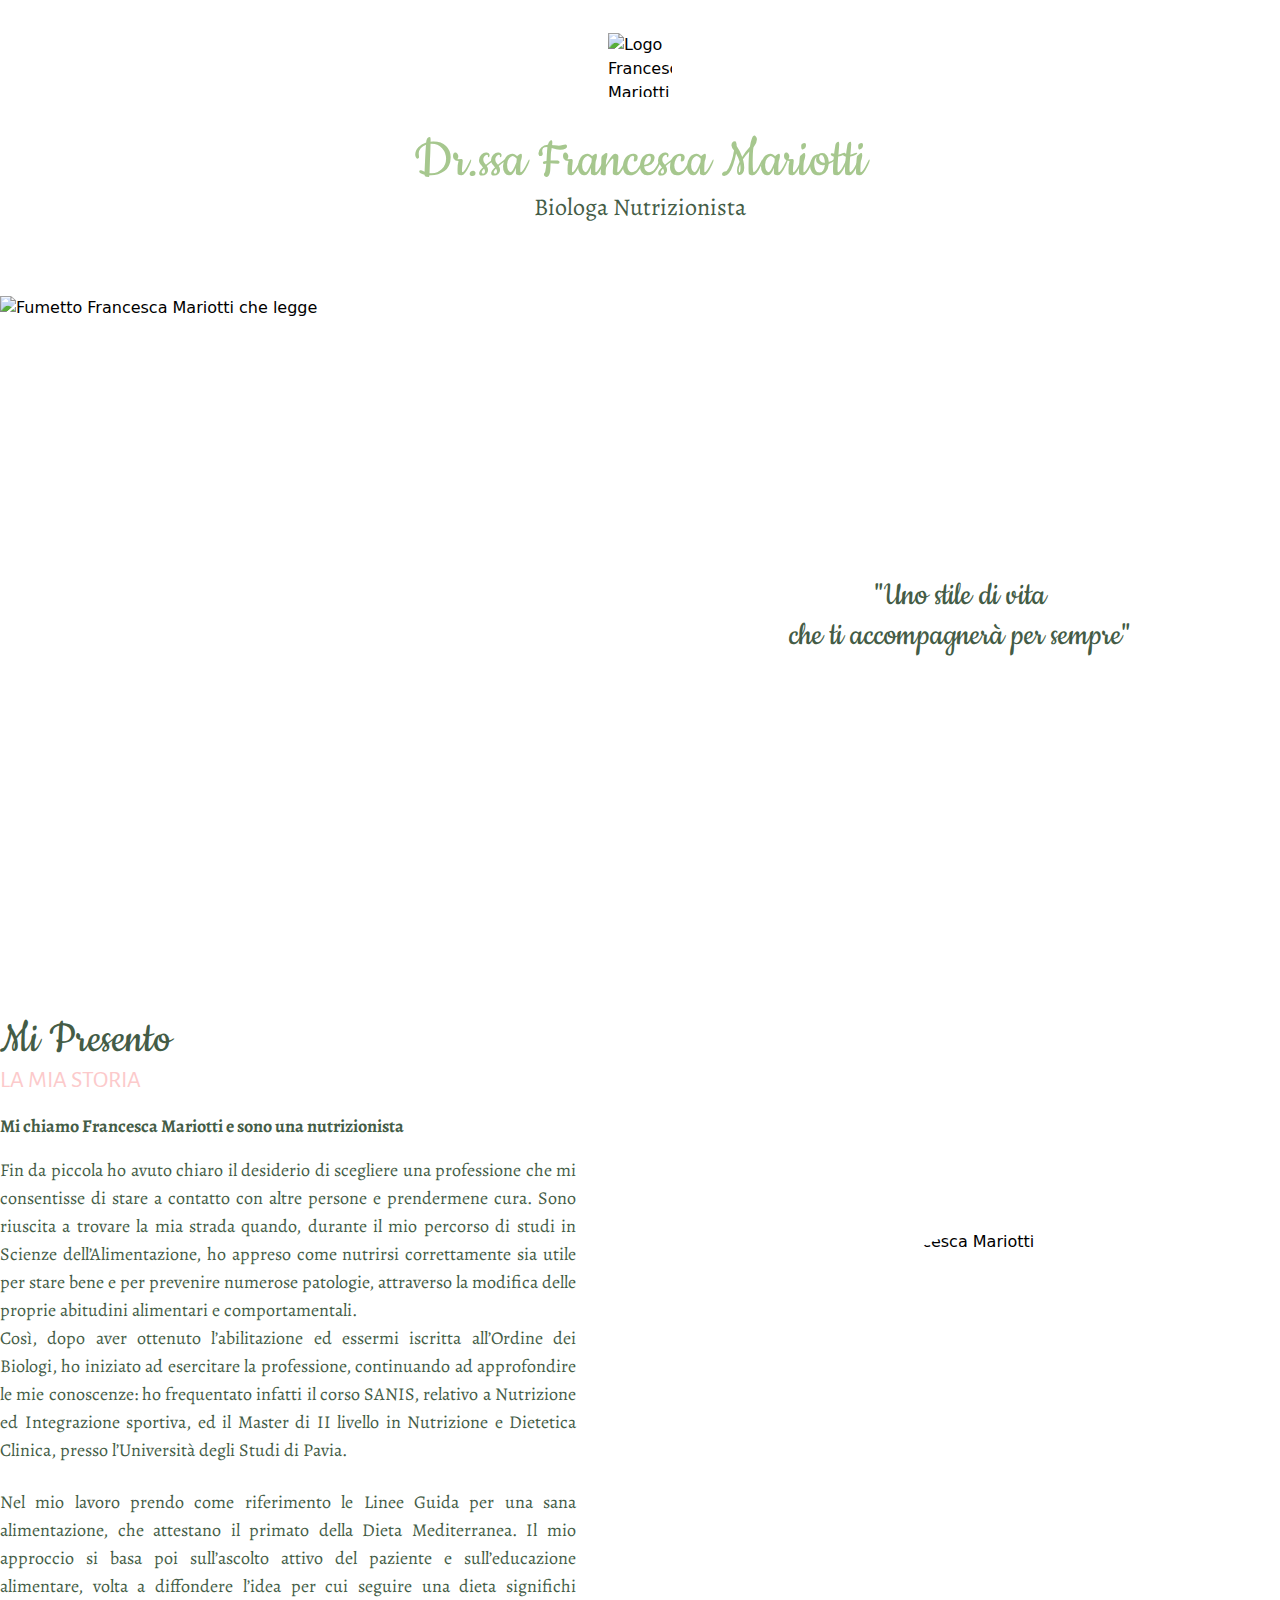
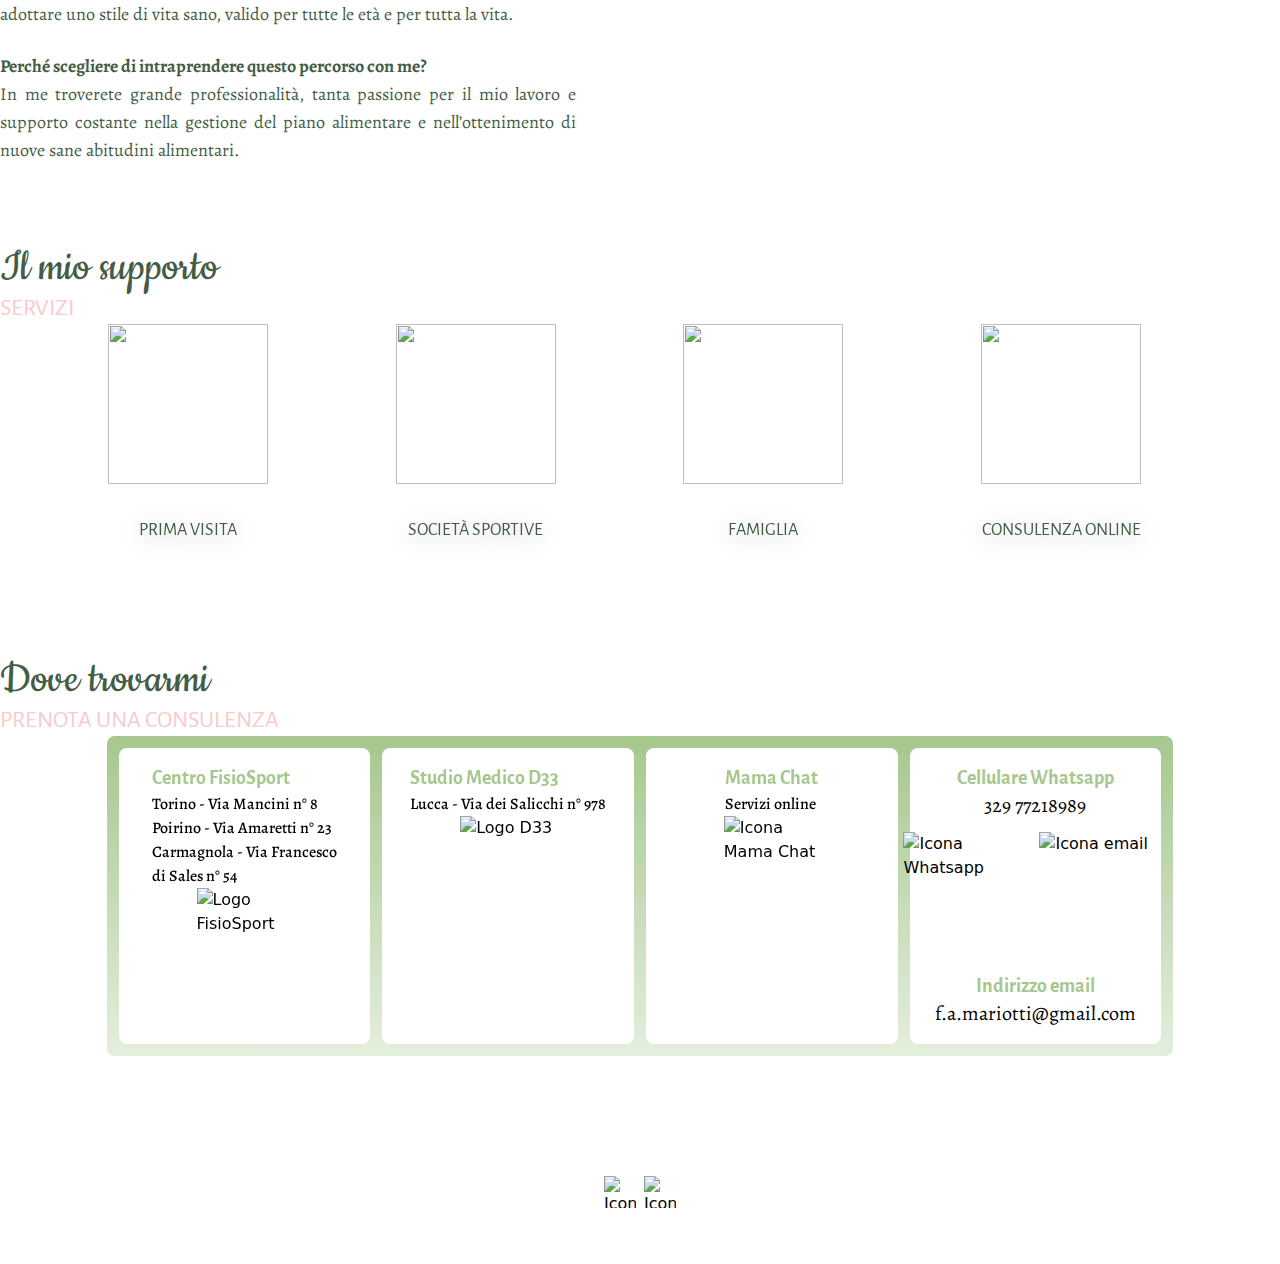
==== commit 6944845b: "Updates" ====
--- a/index.html
+++ b/index.html
@@ -84,7 +84,7 @@
 				</div>
 				<!-- Foto e onda verde -->
 				<div
-                    class="bg-wave-mipresento-mobile md:bg-wave-mipresento bg-no-repeat bg-full w-full h-[75vh] md:w-[45%] flex flex-col justify-around items-center">
+                    class="bg-wave-mipresento-mobile md:bg-wave-mipresento bg-no-repeat bg-full h-[75vh] md:h-auto w-full md:w-[45%] flex flex-col justify-evenly items-center">
 					<button
 						class="md:hidden button bg-fmpink-200 text-white uppercase font-bold my-10 py-1 px-4 rounded-2xl"
 						type="submit">
@@ -94,10 +94,10 @@
 						class="w-80 h-80 rounded-full"
 						src="assets/img/fotofrancescasquared.png"
 						alt="Foto Francesca Mariotti" />
-                    <div>
-                        <h1 class="text-5xl font-cookie text-fmgreen-300">Il mio supporto</h1>
-                        <h2 class="uppercase text-2xl font-alegreya-sans text-white">servizi</h2>
-                    </div>
+					<div class="md:hidden">
+						<h1 class="text-5xl font-cookie text-fmgreen-300">Il mio supporto</h1>
+						<h2 class="uppercase text-2xl font-alegreya-sans text-white">servizi</h2>
+					</div>
 				</div>
 			</div>
 			<div class="w-full justify-center items-center">
@@ -107,8 +107,7 @@
 					<!-- prima visita -->
 					<div class="flex md:flex-col justify-center items-center">
 						<img class="w-40 h-40" src="assets/img/visita.svg" alt="" />
-						<div
-							class="services">
+						<div class="services">
 							<p class="ml-14 md:ml-0 text-lg uppercase text-fmgreen-300 font-alegreya-sans">
 								prima visita
 							</p>
@@ -117,8 +116,7 @@
 					<!-- società sportive -->
 					<div class="flex md:flex-col justify-center items-center">
 						<img class="w-40 h-40" src="assets/img/sport.svg" alt="" />
-						<div
-							class="services">
+						<div class="services">
 							<p class="ml-14 md:ml-0 text-lg uppercase text-fmgreen-300 font-alegreya-sans">
 								società sportive
 							</p>
@@ -127,8 +125,7 @@
 					<!-- famiglia -->
 					<div class="flex md:flex-col justify-center items-center">
 						<img class="w-40 h-40" src="assets/img/famiglia.svg" alt="" />
-						<div
-							class="services">
+						<div class="services">
 							<p class="ml-14 md:ml-0 text-lg uppercase text-fmgreen-300 font-alegreya-sans">
 								famiglia
 							</p>
@@ -137,8 +134,7 @@
 					<!-- consulenza online -->
 					<div class="flex md:flex-col justify-center items-center">
 						<img class="w-40 h-40" src="assets/img/consulenza.svg" alt="" />
-						<div
-							class="services">
+						<div class="services">
 							<p class="ml-14 md:ml-0 text-lg uppercase text-fmgreen-300 font-alegreya-sans">
 								consulenza online
 							</p>
@@ -214,13 +210,23 @@
 
 						<div
 							class="hidden md:flex flex-col p-4 bg-white w-1/4 items-center justify-between md:justify-start rounded-lg">
-							<h2 class="font-bold text-xl font-alegreya-sans text-fmgreen-100">Cellulare Whatsapp</h2>
+							<h2 class="font-bold text-xl font-alegreya-sans text-fmgreen-100">
+								Cellulare Whatsapp
+							</h2>
 							<p class="font-alegreya text-xl">329 77218989</p>
 							<div class="flex flex-grow gap-2 my-3">
-								<img class="aspect-square min-w-0" src="assets/img/wa.svg" alt="Icona Whatsapp" />
-								<img class="aspect-square min-w-0" src="assets/img/mail.svg" alt="Icona email" />
-							</div>
-							<h2 class="font-bold text-xl font-alegreya-sans text-fmgreen-100">Indirizzo email</h2>
+								<img
+									class="aspect-square min-w-0"
+									src="assets/img/wa.svg"
+									alt="Icona Whatsapp" />
+								<img
+									class="aspect-square min-w-0"
+									src="assets/img/mail.svg"
+									alt="Icona email" />
+							</div>
+							<h2 class="font-bold text-xl font-alegreya-sans text-fmgreen-100">
+								Indirizzo email
+							</h2>
 							<p class="text-xl font-alegreya">f.a.mariotti@gmail.com</p>
 						</div>
 					</div>
--- a/build.css
+++ b/build.css
@@ -1 +1 @@
-/*! tailwindcss v3.2.4 | MIT License | https://tailwindcss.com*/*,:after,:before{box-sizing:border-box;border:0 solid #e5e7eb}:after,:before{--tw-content:""}html{line-height:1.5;-webkit-text-size-adjust:100%;-moz-tab-size:4;-o-tab-size:4;tab-size:4;font-family:ui-sans-serif,system-ui,-apple-system,BlinkMacSystemFont,Segoe UI,Roboto,Helvetica Neue,Arial,Noto Sans,sans-serif,Apple Color Emoji,Segoe UI Emoji,Segoe UI Symbol,Noto Color Emoji;font-feature-settings:normal}body{margin:0;line-height:inherit}hr{height:0;color:inherit;border-top-width:1px}abbr:where([title]){-webkit-text-decoration:underline dotted;text-decoration:underline dotted}h1,h2,h3,h4,h5,h6{font-size:inherit;font-weight:inherit}a{color:inherit;text-decoration:inherit}b,strong{font-weight:bolder}code,kbd,pre,samp{font-family:ui-monospace,SFMono-Regular,Menlo,Monaco,Consolas,Liberation Mono,Courier New,monospace;font-size:1em}small{font-size:80%}sub,sup{font-size:75%;line-height:0;position:relative;vertical-align:initial}sub{bottom:-.25em}sup{top:-.5em}table{text-indent:0;border-color:inherit;border-collapse:collapse}button,input,optgroup,select,textarea{font-family:inherit;font-size:100%;font-weight:inherit;line-height:inherit;color:inherit;margin:0;padding:0}button,select{text-transform:none}[type=button],[type=reset],[type=submit],button{-webkit-appearance:button;background-color:initial;background-image:none}:-moz-focusring{outline:auto}:-moz-ui-invalid{box-shadow:none}progress{vertical-align:initial}::-webkit-inner-spin-button,::-webkit-outer-spin-button{height:auto}[type=search]{-webkit-appearance:textfield;outline-offset:-2px}::-webkit-search-decoration{-webkit-appearance:none}::-webkit-file-upload-button{-webkit-appearance:button;font:inherit}summary{display:list-item}blockquote,dd,dl,figure,h1,h2,h3,h4,h5,h6,hr,p,pre{margin:0}fieldset{margin:0}fieldset,legend{padding:0}menu,ol,ul{list-style:none;margin:0;padding:0}textarea{resize:vertical}input::-moz-placeholder,textarea::-moz-placeholder{opacity:1;color:#9ca3af}input::placeholder,textarea::placeholder{opacity:1;color:#9ca3af}[role=button],button{cursor:pointer}:disabled{cursor:default}audio,canvas,embed,iframe,img,object,svg,video{display:block;vertical-align:middle}img,video{max-width:100%;height:auto}[hidden]{display:none}*,::backdrop,:after,:before{--tw-border-spacing-x:0;--tw-border-spacing-y:0;--tw-translate-x:0;--tw-translate-y:0;--tw-rotate:0;--tw-skew-x:0;--tw-skew-y:0;--tw-scale-x:1;--tw-scale-y:1;--tw-pan-x: ;--tw-pan-y: ;--tw-pinch-zoom: ;--tw-scroll-snap-strictness:proximity;--tw-ordinal: ;--tw-slashed-zero: ;--tw-numeric-figure: ;--tw-numeric-spacing: ;--tw-numeric-fraction: ;--tw-ring-inset: ;--tw-ring-offset-width:0px;--tw-ring-offset-color:#fff;--tw-ring-color:#3b82f680;--tw-ring-offset-shadow:0 0 #0000;--tw-ring-shadow:0 0 #0000;--tw-shadow:0 0 #0000;--tw-shadow-colored:0 0 #0000;--tw-blur: ;--tw-brightness: ;--tw-contrast: ;--tw-grayscale: ;--tw-hue-rotate: ;--tw-invert: ;--tw-saturate: ;--tw-sepia: ;--tw-drop-shadow: ;--tw-backdrop-blur: ;--tw-backdrop-brightness: ;--tw-backdrop-contrast: ;--tw-backdrop-grayscale: ;--tw-backdrop-hue-rotate: ;--tw-backdrop-invert: ;--tw-backdrop-opacity: ;--tw-backdrop-saturate: ;--tw-backdrop-sepia: }.prose{color:var(--tw-prose-body);max-width:65ch}.prose :where(p):not(:where([class~=not-prose] *)){margin-top:1.25em;margin-bottom:1.25em}.prose :where([class~=lead]):not(:where([class~=not-prose] *)){color:var(--tw-prose-lead);font-size:1.25em;line-height:1.6;margin-top:1.2em;margin-bottom:1.2em}.prose :where(a):not(:where([class~=not-prose] *)){color:var(--tw-prose-links);text-decoration:underline;font-weight:500}.prose :where(strong):not(:where([class~=not-prose] *)){color:var(--tw-prose-bold);font-weight:600}.prose :where(a strong):not(:where([class~=not-prose] *)){color:inherit}.prose :where(blockquote strong):not(:where([class~=not-prose] *)){color:inherit}.prose :where(thead th strong):not(:where([class~=not-prose] *)){color:inherit}.prose :where(ol):not(:where([class~=not-prose] *)){list-style-type:decimal;margin-top:1.25em;margin-bottom:1.25em;padding-left:1.625em}.prose :where(ol[type=A]):not(:where([class~=not-prose] *)){list-style-type:upper-alpha}.prose :where(ol[type=a]):not(:where([class~=not-prose] *)){list-style-type:lower-alpha}.prose :where(ol[type=A s]):not(:where([class~=not-prose] *)){list-style-type:upper-alpha}.prose :where(ol[type=a s]):not(:where([class~=not-prose] *)){list-style-type:lower-alpha}.prose :where(ol[type=I]):not(:where([class~=not-prose] *)){list-style-type:upper-roman}.prose :where(ol[type=i]):not(:where([class~=not-prose] *)){list-style-type:lower-roman}.prose :where(ol[type=I s]):not(:where([class~=not-prose] *)){list-style-type:upper-roman}.prose :where(ol[type=i s]):not(:where([class~=not-prose] *)){list-style-type:lower-roman}.prose :where(ol[type="1"]):not(:where([class~=not-prose] *)){list-style-type:decimal}.prose :where(ul):not(:where([class~=not-prose] *)){list-style-type:disc;margin-top:1.25em;margin-bottom:1.25em;padding-left:1.625em}.prose :where(ol>li):not(:where([class~=not-prose] *))::marker{font-weight:400;color:var(--tw-prose-counters)}.prose :where(ul>li):not(:where([class~=not-prose] *))::marker{color:var(--tw-prose-bullets)}.prose :where(hr):not(:where([class~=not-prose] *)){border-color:var(--tw-prose-hr);border-top-width:1px;margin-top:3em;margin-bottom:3em}.prose :where(blockquote):not(:where([class~=not-prose] *)){font-weight:500;font-style:italic;color:var(--tw-prose-quotes);border-left-width:.25rem;border-left-color:var(--tw-prose-quote-borders);quotes:"\201C""\201D""\2018""\2019";margin-top:1.6em;margin-bottom:1.6em;padding-left:1em}.prose :where(blockquote p:first-of-type):not(:where([class~=not-prose] *)):before{content:open-quote}.prose :where(blockquote p:last-of-type):not(:where([class~=not-prose] *)):after{content:close-quote}.prose :where(h1):not(:where([class~=not-prose] *)){color:var(--tw-prose-headings);font-weight:800;font-size:2.25em;margin-top:0;margin-bottom:.8888889em;line-height:1.1111111}.prose :where(h1 strong):not(:where([class~=not-prose] *)){font-weight:900;color:inherit}.prose :where(h2):not(:where([class~=not-prose] *)){color:var(--tw-prose-headings);font-weight:700;font-size:1.5em;margin-top:2em;margin-bottom:1em;line-height:1.3333333}.prose :where(h2 strong):not(:where([class~=not-prose] *)){font-weight:800;color:inherit}.prose :where(h3):not(:where([class~=not-prose] *)){color:var(--tw-prose-headings);font-weight:600;font-size:1.25em;margin-top:1.6em;margin-bottom:.6em;line-height:1.6}.prose :where(h3 strong):not(:where([class~=not-prose] *)){font-weight:700;color:inherit}.prose :where(h4):not(:where([class~=not-prose] *)){color:var(--tw-prose-headings);font-weight:600;margin-top:1.5em;margin-bottom:.5em;line-height:1.5}.prose :where(h4 strong):not(:where([class~=not-prose] *)){font-weight:700;color:inherit}.prose :where(img):not(:where([class~=not-prose] *)){margin-top:2em;margin-bottom:2em}.prose :where(figure>*):not(:where([class~=not-prose] *)){margin-top:0;margin-bottom:0}.prose :where(figcaption):not(:where([class~=not-prose] *)){color:var(--tw-prose-captions);font-size:.875em;line-height:1.4285714;margin-top:.8571429em}.prose :where(code):not(:where([class~=not-prose] *)){color:var(--tw-prose-code);font-weight:600;font-size:.875em}.prose :where(code):not(:where([class~=not-prose] *)):before{content:"`"}.prose :where(code):not(:where([class~=not-prose] *)):after{content:"`"}.prose :where(a code):not(:where([class~=not-prose] *)){color:inherit}.prose :where(h1 code):not(:where([class~=not-prose] *)){color:inherit}.prose :where(h2 code):not(:where([class~=not-prose] *)){color:inherit;font-size:.875em}.prose :where(h3 code):not(:where([class~=not-prose] *)){color:inherit;font-size:.9em}.prose :where(h4 code):not(:where([class~=not-prose] *)){color:inherit}.prose :where(blockquote code):not(:where([class~=not-prose] *)){color:inherit}.prose :where(thead th code):not(:where([class~=not-prose] *)){color:inherit}.prose :where(pre):not(:where([class~=not-prose] *)){color:var(--tw-prose-pre-code);background-color:var(--tw-prose-pre-bg);overflow-x:auto;font-weight:400;font-size:.875em;line-height:1.7142857;margin-top:1.7142857em;margin-bottom:1.7142857em;border-radius:.375rem;padding:.8571429em 1.1428571em}.prose :where(pre code):not(:where([class~=not-prose] *)){background-color:initial;border-width:0;border-radius:0;padding:0;font-weight:inherit;color:inherit;font-size:inherit;font-family:inherit;line-height:inherit}.prose :where(pre code):not(:where([class~=not-prose] *)):before{content:none}.prose :where(pre code):not(:where([class~=not-prose] *)):after{content:none}.prose :where(table):not(:where([class~=not-prose] *)){width:100%;table-layout:auto;text-align:left;margin-top:2em;margin-bottom:2em;font-size:.875em;line-height:1.7142857}.prose :where(thead):not(:where([class~=not-prose] *)){border-bottom-width:1px;border-bottom-color:var(--tw-prose-th-borders)}.prose :where(thead th):not(:where([class~=not-prose] *)){color:var(--tw-prose-headings);font-weight:600;vertical-align:bottom;padding-right:.5714286em;padding-bottom:.5714286em;padding-left:.5714286em}.prose :where(tbody tr):not(:where([class~=not-prose] *)){border-bottom-width:1px;border-bottom-color:var(--tw-prose-td-borders)}.prose :where(tbody tr:last-child):not(:where([class~=not-prose] *)){border-bottom-width:0}.prose :where(tbody td):not(:where([class~=not-prose] *)){vertical-align:initial}.prose :where(tfoot):not(:where([class~=not-prose] *)){border-top-width:1px;border-top-color:var(--tw-prose-th-borders)}.prose :where(tfoot td):not(:where([class~=not-prose] *)){vertical-align:top}.prose{--tw-prose-body:#374151;--tw-prose-headings:#111827;--tw-prose-lead:#4b5563;--tw-prose-links:#111827;--tw-prose-bold:#111827;--tw-prose-counters:#6b7280;--tw-prose-bullets:#d1d5db;--tw-prose-hr:#e5e7eb;--tw-prose-quotes:#111827;--tw-prose-quote-borders:#e5e7eb;--tw-prose-captions:#6b7280;--tw-prose-code:#111827;--tw-prose-pre-code:#e5e7eb;--tw-prose-pre-bg:#1f2937;--tw-prose-th-borders:#d1d5db;--tw-prose-td-borders:#e5e7eb;--tw-prose-invert-body:#d1d5db;--tw-prose-invert-headings:#fff;--tw-prose-invert-lead:#9ca3af;--tw-prose-invert-links:#fff;--tw-prose-invert-bold:#fff;--tw-prose-invert-counters:#9ca3af;--tw-prose-invert-bullets:#4b5563;--tw-prose-invert-hr:#374151;--tw-prose-invert-quotes:#f3f4f6;--tw-prose-invert-quote-borders:#374151;--tw-prose-invert-captions:#9ca3af;--tw-prose-invert-code:#fff;--tw-prose-invert-pre-code:#d1d5db;--tw-prose-invert-pre-bg:#00000080;--tw-prose-invert-th-borders:#4b5563;--tw-prose-invert-td-borders:#374151;font-size:1rem;line-height:1.75}.prose :where(video):not(:where([class~=not-prose] *)){margin-top:2em;margin-bottom:2em}.prose :where(figure):not(:where([class~=not-prose] *)){margin-top:2em;margin-bottom:2em}.prose :where(li):not(:where([class~=not-prose] *)){margin-top:.5em;margin-bottom:.5em}.prose :where(ol>li):not(:where([class~=not-prose] *)){padding-left:.375em}.prose :where(ul>li):not(:where([class~=not-prose] *)){padding-left:.375em}.prose :where(.prose>ul>li p):not(:where([class~=not-prose] *)){margin-top:.75em;margin-bottom:.75em}.prose :where(.prose>ul>li>:first-child):not(:where([class~=not-prose] *)){margin-top:1.25em}.prose :where(.prose>ul>li>:last-child):not(:where([class~=not-prose] *)){margin-bottom:1.25em}.prose :where(.prose>ol>li>:first-child):not(:where([class~=not-prose] *)){margin-top:1.25em}.prose :where(.prose>ol>li>:last-child):not(:where([class~=not-prose] *)){margin-bottom:1.25em}.prose :where(ul ul,ul ol,ol ul,ol ol):not(:where([class~=not-prose] *)){margin-top:.75em;margin-bottom:.75em}.prose :where(hr+*):not(:where([class~=not-prose] *)){margin-top:0}.prose :where(h2+*):not(:where([class~=not-prose] *)){margin-top:0}.prose :where(h3+*):not(:where([class~=not-prose] *)){margin-top:0}.prose :where(h4+*):not(:where([class~=not-prose] *)){margin-top:0}.prose :where(thead th:first-child):not(:where([class~=not-prose] *)){padding-left:0}.prose :where(thead th:last-child):not(:where([class~=not-prose] *)){padding-right:0}.prose :where(tbody td,tfoot td):not(:where([class~=not-prose] *)){padding:.5714286em}.prose :where(tbody td:first-child,tfoot td:first-child):not(:where([class~=not-prose] *)){padding-left:0}.prose :where(tbody td:last-child,tfoot td:last-child):not(:where([class~=not-prose] *)){padding-right:0}.prose :where(.prose>:first-child):not(:where([class~=not-prose] *)){margin-top:0}.prose :where(.prose>:last-child):not(:where([class~=not-prose] *)){margin-bottom:0}.services{z-index:-10;margin-left:-7rem;display:flex;height:8rem;width:75%;align-items:center;justify-content:center;border-radius:9999px;--tw-bg-opacity:1;background-color:rgb(255 255 255/var(--tw-bg-opacity));padding:2rem;--tw-drop-shadow:drop-shadow(0 4px 10px #00000040);filter:var(--tw-blur) var(--tw-brightness) var(--tw-contrast) var(--tw-grayscale) var(--tw-hue-rotate) var(--tw-invert) var(--tw-saturate) var(--tw-sepia) var(--tw-drop-shadow)}@media (min-width:640px){.services{width:50%}}@media (min-width:768px){.services{z-index:0;margin-left:0;height:auto;width:auto;background-color:initial}}.absolute{position:absolute}.relative{position:relative}.top-3{top:.75rem}.left-0{left:0}.right-0{right:0}.top-20{top:5rem}.float-right{float:right}.my-10{margin-top:2.5rem;margin-bottom:2.5rem}.my-3{margin-top:.75rem;margin-bottom:.75rem}.mx-auto{margin-left:auto;margin-right:auto}.mt-4{margin-top:1rem}.mt-9{margin-top:2.25rem}.mt-10{margin-top:2.5rem}.mt-8{margin-top:2rem}.mb-6{margin-bottom:1.5rem}.ml-14{margin-left:3.5rem}.mb-5{margin-bottom:1.25rem}.mt-16{margin-top:4rem}.mt-5{margin-top:1.25rem}.ml-10{margin-left:2.5rem}.mt-1{margin-top:.25rem}.block{display:block}.flex{display:flex}.hidden{display:none}.aspect-square{aspect-ratio:1/1}.h-80{height:20rem}.h-16{height:4rem}.h-\[75vh\]{height:75vh}.h-40{height:10rem}.h-24{height:6rem}.h-52{height:13rem}.h-8{height:2rem}.h-32{height:8rem}.h-28{height:7rem}.h-44{height:11rem}.h-20{height:5rem}.w-full{width:100%}.w-16{width:4rem}.w-3\/4{width:75%}.w-80{width:20rem}.w-40{width:10rem}.w-24{width:6rem}.w-\[22rem\]{width:22rem}.w-1\/4{width:25%}.w-8{width:2rem}.w-2\/3{width:66.666667%}.w-44{width:11rem}.min-w-0{min-width:0}.max-w-7xl{max-width:80rem}.max-w-none{max-width:none}.flex-grow{flex-grow:1}.flex-row{flex-direction:row}.flex-row-reverse{flex-direction:row-reverse}.flex-col{flex-direction:column}.flex-wrap{flex-wrap:wrap}.flex-wrap-reverse{flex-wrap:wrap-reverse}.items-center{align-items:center}.items-stretch{align-items:stretch}.justify-start{justify-content:flex-start}.justify-end{justify-content:flex-end}.justify-center{justify-content:center}.justify-between{justify-content:space-between}.justify-around{justify-content:space-around}.justify-evenly{justify-content:space-evenly}.gap-20{gap:5rem}.gap-8{gap:2rem}.gap-3{gap:.75rem}.gap-2{gap:.5rem}.gap-32{gap:8rem}.self-end{align-self:flex-end}.rounded-2xl{border-radius:1rem}.rounded-full{border-radius:9999px}.rounded-lg{border-radius:.5rem}.rounded-r-full{border-top-right-radius:9999px;border-bottom-right-radius:9999px}.rounded-l-full{border-top-left-radius:9999px;border-bottom-left-radius:9999px}.bg-fmpink-200{--tw-bg-opacity:1;background-color:rgb(255 147 147/var(--tw-bg-opacity))}.bg-white{--tw-bg-opacity:1;background-color:rgb(255 255 255/var(--tw-bg-opacity))}.bg-fmgreen-200{--tw-bg-opacity:1;background-color:rgb(202 217 158/var(--tw-bg-opacity))}.bg-wave-mobile{background-image:url(assets/img/wavemobileresponsive.svg)}.bg-wave-mipresento-mobile{background-image:url(assets/img/wavemobilepresento.svg)}.bg-wave-footer{background-image:url(assets/img/waveresponsive-footer.svg)}.from-fmgreen-100{--tw-gradient-from:#a6c78e;--tw-gradient-to:#a6c78e00;--tw-gradient-stops:var(--tw-gradient-from),var(--tw-gradient-to)}.to-fmgreen-100\/30{--tw-gradient-to:#a6c78e4d}.bg-full{background-size:100% 100%}.bg-half{background-size:100% 50%}.bg-left-bottom{background-position:0 100%}.bg-no-repeat{background-repeat:no-repeat}.fill-fmgreen-100{fill:#a6c78e}.p-4{padding:1rem}.py-4{padding-top:1rem;padding-bottom:1rem}.py-1{padding-top:.25rem;padding-bottom:.25rem}.px-4{padding-left:1rem;padding-right:1rem}.text-center{text-align:center}.text-justify{text-align:justify}.font-cookie{font-family:Cookie,cursive}.font-alegreya{font-family:Alegreya,serif}.font-alegreya-sans{font-family:Alegreya Sans,sans-serif}.text-4xl{font-size:2.25rem;line-height:2.5rem}.text-xl{font-size:1.25rem;line-height:1.75rem}.text-5xl{font-size:3rem;line-height:1}.text-2xl{font-size:1.5rem;line-height:2rem}.text-lg{font-size:1.125rem;line-height:1.75rem}.text-6xl{font-size:3.75rem;line-height:1}.font-bold{font-weight:700}.font-medium{font-weight:500}.uppercase{text-transform:uppercase}.italic{font-style:italic}.text-white{--tw-text-opacity:1;color:rgb(255 255 255/var(--tw-text-opacity))}.text-fmgreen-300{--tw-text-opacity:1;color:rgb(68 92 70/var(--tw-text-opacity))}.text-fmpink-100{--tw-text-opacity:1;color:rgb(252 202 203/var(--tw-text-opacity))}.text-fmgreen-100{--tw-text-opacity:1;color:rgb(166 199 142/var(--tw-text-opacity))}.drop-shadow-fm{--tw-drop-shadow:drop-shadow(0 4px 10px #00000040);filter:var(--tw-blur) var(--tw-brightness) var(--tw-contrast) var(--tw-grayscale) var(--tw-hue-rotate) var(--tw-invert) var(--tw-saturate) var(--tw-sepia) var(--tw-drop-shadow)}@media (min-width:640px){.sm\:text-6xl{font-size:3.75rem;line-height:1}}@media (min-width:768px){.md\:mt-0{margin-top:0}.md\:ml-0{margin-left:0}.md\:block{display:block}.md\:flex{display:flex}.md\:hidden{display:none}.md\:h-80{height:20rem}.md\:w-1\/2{width:50%}.md\:w-\[45\%\]{width:45%}.md\:w-5\/6{width:83.333333%}.md\:w-1\/4{width:25%}.md\:flex-row{flex-direction:row}.md\:flex-col{flex-direction:column}.md\:items-stretch{align-items:stretch}.md\:justify-start{justify-content:flex-start}.md\:justify-between{justify-content:space-between}.md\:justify-evenly{justify-content:space-evenly}.md\:gap-0{gap:0}.md\:self-stretch{align-self:stretch}.md\:rounded-lg{border-radius:.5rem}.md\:bg-wave-mipresento{background-image:url(assets/img/wavepresento.svg)}.md\:bg-gradient-to-b{background-image:linear-gradient(to bottom,var(--tw-gradient-stops))}.md\:p-3{padding:.75rem}.md\:text-2xl{font-size:1.5rem;line-height:2rem}.md\:drop-shadow-none{--tw-drop-shadow:drop-shadow(0 0 #0000);filter:var(--tw-blur) var(--tw-brightness) var(--tw-contrast) var(--tw-grayscale) var(--tw-hue-rotate) var(--tw-invert) var(--tw-saturate) var(--tw-sepia) var(--tw-drop-shadow)}}@media (min-width:1280px){.xl\:mt-0{margin-top:0}.xl\:block{display:block}.xl\:hidden{display:none}.xl\:h-64{height:16rem}.xl\:justify-evenly{justify-content:space-evenly}.xl\:bg-wave{background-image:url(assets/img/waveresponsive.svg)}.xl\:bg-half{background-size:100% 50%}.xl\:text-fmgreen-100{--tw-text-opacity:1;color:rgb(166 199 142/var(--tw-text-opacity))}.xl\:text-fmgreen-300{--tw-text-opacity:1;color:rgb(68 92 70/var(--tw-text-opacity))}}+/*! tailwindcss v3.2.4 | MIT License | https://tailwindcss.com*/*,:after,:before{box-sizing:border-box;border:0 solid #e5e7eb}:after,:before{--tw-content:""}html{line-height:1.5;-webkit-text-size-adjust:100%;-moz-tab-size:4;-o-tab-size:4;tab-size:4;font-family:ui-sans-serif,system-ui,-apple-system,BlinkMacSystemFont,Segoe UI,Roboto,Helvetica Neue,Arial,Noto Sans,sans-serif,Apple Color Emoji,Segoe UI Emoji,Segoe UI Symbol,Noto Color Emoji;font-feature-settings:normal}body{margin:0;line-height:inherit}hr{height:0;color:inherit;border-top-width:1px}abbr:where([title]){-webkit-text-decoration:underline dotted;text-decoration:underline dotted}h1,h2,h3,h4,h5,h6{font-size:inherit;font-weight:inherit}a{color:inherit;text-decoration:inherit}b,strong{font-weight:bolder}code,kbd,pre,samp{font-family:ui-monospace,SFMono-Regular,Menlo,Monaco,Consolas,Liberation Mono,Courier New,monospace;font-size:1em}small{font-size:80%}sub,sup{font-size:75%;line-height:0;position:relative;vertical-align:initial}sub{bottom:-.25em}sup{top:-.5em}table{text-indent:0;border-color:inherit;border-collapse:collapse}button,input,optgroup,select,textarea{font-family:inherit;font-size:100%;font-weight:inherit;line-height:inherit;color:inherit;margin:0;padding:0}button,select{text-transform:none}[type=button],[type=reset],[type=submit],button{-webkit-appearance:button;background-color:initial;background-image:none}:-moz-focusring{outline:auto}:-moz-ui-invalid{box-shadow:none}progress{vertical-align:initial}::-webkit-inner-spin-button,::-webkit-outer-spin-button{height:auto}[type=search]{-webkit-appearance:textfield;outline-offset:-2px}::-webkit-search-decoration{-webkit-appearance:none}::-webkit-file-upload-button{-webkit-appearance:button;font:inherit}summary{display:list-item}blockquote,dd,dl,figure,h1,h2,h3,h4,h5,h6,hr,p,pre{margin:0}fieldset{margin:0}fieldset,legend{padding:0}menu,ol,ul{list-style:none;margin:0;padding:0}textarea{resize:vertical}input::-moz-placeholder,textarea::-moz-placeholder{opacity:1;color:#9ca3af}input::placeholder,textarea::placeholder{opacity:1;color:#9ca3af}[role=button],button{cursor:pointer}:disabled{cursor:default}audio,canvas,embed,iframe,img,object,svg,video{display:block;vertical-align:middle}img,video{max-width:100%;height:auto}[hidden]{display:none}*,::backdrop,:after,:before{--tw-border-spacing-x:0;--tw-border-spacing-y:0;--tw-translate-x:0;--tw-translate-y:0;--tw-rotate:0;--tw-skew-x:0;--tw-skew-y:0;--tw-scale-x:1;--tw-scale-y:1;--tw-pan-x: ;--tw-pan-y: ;--tw-pinch-zoom: ;--tw-scroll-snap-strictness:proximity;--tw-ordinal: ;--tw-slashed-zero: ;--tw-numeric-figure: ;--tw-numeric-spacing: ;--tw-numeric-fraction: ;--tw-ring-inset: ;--tw-ring-offset-width:0px;--tw-ring-offset-color:#fff;--tw-ring-color:#3b82f680;--tw-ring-offset-shadow:0 0 #0000;--tw-ring-shadow:0 0 #0000;--tw-shadow:0 0 #0000;--tw-shadow-colored:0 0 #0000;--tw-blur: ;--tw-brightness: ;--tw-contrast: ;--tw-grayscale: ;--tw-hue-rotate: ;--tw-invert: ;--tw-saturate: ;--tw-sepia: ;--tw-drop-shadow: ;--tw-backdrop-blur: ;--tw-backdrop-brightness: ;--tw-backdrop-contrast: ;--tw-backdrop-grayscale: ;--tw-backdrop-hue-rotate: ;--tw-backdrop-invert: ;--tw-backdrop-opacity: ;--tw-backdrop-saturate: ;--tw-backdrop-sepia: }.prose{color:var(--tw-prose-body);max-width:65ch}.prose :where(p):not(:where([class~=not-prose] *)){margin-top:1.25em;margin-bottom:1.25em}.prose :where([class~=lead]):not(:where([class~=not-prose] *)){color:var(--tw-prose-lead);font-size:1.25em;line-height:1.6;margin-top:1.2em;margin-bottom:1.2em}.prose :where(a):not(:where([class~=not-prose] *)){color:var(--tw-prose-links);text-decoration:underline;font-weight:500}.prose :where(strong):not(:where([class~=not-prose] *)){color:var(--tw-prose-bold);font-weight:600}.prose :where(a strong):not(:where([class~=not-prose] *)){color:inherit}.prose :where(blockquote strong):not(:where([class~=not-prose] *)){color:inherit}.prose :where(thead th strong):not(:where([class~=not-prose] *)){color:inherit}.prose :where(ol):not(:where([class~=not-prose] *)){list-style-type:decimal;margin-top:1.25em;margin-bottom:1.25em;padding-left:1.625em}.prose :where(ol[type=A]):not(:where([class~=not-prose] *)){list-style-type:upper-alpha}.prose :where(ol[type=a]):not(:where([class~=not-prose] *)){list-style-type:lower-alpha}.prose :where(ol[type=A s]):not(:where([class~=not-prose] *)){list-style-type:upper-alpha}.prose :where(ol[type=a s]):not(:where([class~=not-prose] *)){list-style-type:lower-alpha}.prose :where(ol[type=I]):not(:where([class~=not-prose] *)){list-style-type:upper-roman}.prose :where(ol[type=i]):not(:where([class~=not-prose] *)){list-style-type:lower-roman}.prose :where(ol[type=I s]):not(:where([class~=not-prose] *)){list-style-type:upper-roman}.prose :where(ol[type=i s]):not(:where([class~=not-prose] *)){list-style-type:lower-roman}.prose :where(ol[type="1"]):not(:where([class~=not-prose] *)){list-style-type:decimal}.prose :where(ul):not(:where([class~=not-prose] *)){list-style-type:disc;margin-top:1.25em;margin-bottom:1.25em;padding-left:1.625em}.prose :where(ol>li):not(:where([class~=not-prose] *))::marker{font-weight:400;color:var(--tw-prose-counters)}.prose :where(ul>li):not(:where([class~=not-prose] *))::marker{color:var(--tw-prose-bullets)}.prose :where(hr):not(:where([class~=not-prose] *)){border-color:var(--tw-prose-hr);border-top-width:1px;margin-top:3em;margin-bottom:3em}.prose :where(blockquote):not(:where([class~=not-prose] *)){font-weight:500;font-style:italic;color:var(--tw-prose-quotes);border-left-width:.25rem;border-left-color:var(--tw-prose-quote-borders);quotes:"\201C""\201D""\2018""\2019";margin-top:1.6em;margin-bottom:1.6em;padding-left:1em}.prose :where(blockquote p:first-of-type):not(:where([class~=not-prose] *)):before{content:open-quote}.prose :where(blockquote p:last-of-type):not(:where([class~=not-prose] *)):after{content:close-quote}.prose :where(h1):not(:where([class~=not-prose] *)){color:var(--tw-prose-headings);font-weight:800;font-size:2.25em;margin-top:0;margin-bottom:.8888889em;line-height:1.1111111}.prose :where(h1 strong):not(:where([class~=not-prose] *)){font-weight:900;color:inherit}.prose :where(h2):not(:where([class~=not-prose] *)){color:var(--tw-prose-headings);font-weight:700;font-size:1.5em;margin-top:2em;margin-bottom:1em;line-height:1.3333333}.prose :where(h2 strong):not(:where([class~=not-prose] *)){font-weight:800;color:inherit}.prose :where(h3):not(:where([class~=not-prose] *)){color:var(--tw-prose-headings);font-weight:600;font-size:1.25em;margin-top:1.6em;margin-bottom:.6em;line-height:1.6}.prose :where(h3 strong):not(:where([class~=not-prose] *)){font-weight:700;color:inherit}.prose :where(h4):not(:where([class~=not-prose] *)){color:var(--tw-prose-headings);font-weight:600;margin-top:1.5em;margin-bottom:.5em;line-height:1.5}.prose :where(h4 strong):not(:where([class~=not-prose] *)){font-weight:700;color:inherit}.prose :where(img):not(:where([class~=not-prose] *)){margin-top:2em;margin-bottom:2em}.prose :where(figure>*):not(:where([class~=not-prose] *)){margin-top:0;margin-bottom:0}.prose :where(figcaption):not(:where([class~=not-prose] *)){color:var(--tw-prose-captions);font-size:.875em;line-height:1.4285714;margin-top:.8571429em}.prose :where(code):not(:where([class~=not-prose] *)){color:var(--tw-prose-code);font-weight:600;font-size:.875em}.prose :where(code):not(:where([class~=not-prose] *)):before{content:"`"}.prose :where(code):not(:where([class~=not-prose] *)):after{content:"`"}.prose :where(a code):not(:where([class~=not-prose] *)){color:inherit}.prose :where(h1 code):not(:where([class~=not-prose] *)){color:inherit}.prose :where(h2 code):not(:where([class~=not-prose] *)){color:inherit;font-size:.875em}.prose :where(h3 code):not(:where([class~=not-prose] *)){color:inherit;font-size:.9em}.prose :where(h4 code):not(:where([class~=not-prose] *)){color:inherit}.prose :where(blockquote code):not(:where([class~=not-prose] *)){color:inherit}.prose :where(thead th code):not(:where([class~=not-prose] *)){color:inherit}.prose :where(pre):not(:where([class~=not-prose] *)){color:var(--tw-prose-pre-code);background-color:var(--tw-prose-pre-bg);overflow-x:auto;font-weight:400;font-size:.875em;line-height:1.7142857;margin-top:1.7142857em;margin-bottom:1.7142857em;border-radius:.375rem;padding:.8571429em 1.1428571em}.prose :where(pre code):not(:where([class~=not-prose] *)){background-color:initial;border-width:0;border-radius:0;padding:0;font-weight:inherit;color:inherit;font-size:inherit;font-family:inherit;line-height:inherit}.prose :where(pre code):not(:where([class~=not-prose] *)):before{content:none}.prose :where(pre code):not(:where([class~=not-prose] *)):after{content:none}.prose :where(table):not(:where([class~=not-prose] *)){width:100%;table-layout:auto;text-align:left;margin-top:2em;margin-bottom:2em;font-size:.875em;line-height:1.7142857}.prose :where(thead):not(:where([class~=not-prose] *)){border-bottom-width:1px;border-bottom-color:var(--tw-prose-th-borders)}.prose :where(thead th):not(:where([class~=not-prose] *)){color:var(--tw-prose-headings);font-weight:600;vertical-align:bottom;padding-right:.5714286em;padding-bottom:.5714286em;padding-left:.5714286em}.prose :where(tbody tr):not(:where([class~=not-prose] *)){border-bottom-width:1px;border-bottom-color:var(--tw-prose-td-borders)}.prose :where(tbody tr:last-child):not(:where([class~=not-prose] *)){border-bottom-width:0}.prose :where(tbody td):not(:where([class~=not-prose] *)){vertical-align:initial}.prose :where(tfoot):not(:where([class~=not-prose] *)){border-top-width:1px;border-top-color:var(--tw-prose-th-borders)}.prose :where(tfoot td):not(:where([class~=not-prose] *)){vertical-align:top}.prose{--tw-prose-body:#374151;--tw-prose-headings:#111827;--tw-prose-lead:#4b5563;--tw-prose-links:#111827;--tw-prose-bold:#111827;--tw-prose-counters:#6b7280;--tw-prose-bullets:#d1d5db;--tw-prose-hr:#e5e7eb;--tw-prose-quotes:#111827;--tw-prose-quote-borders:#e5e7eb;--tw-prose-captions:#6b7280;--tw-prose-code:#111827;--tw-prose-pre-code:#e5e7eb;--tw-prose-pre-bg:#1f2937;--tw-prose-th-borders:#d1d5db;--tw-prose-td-borders:#e5e7eb;--tw-prose-invert-body:#d1d5db;--tw-prose-invert-headings:#fff;--tw-prose-invert-lead:#9ca3af;--tw-prose-invert-links:#fff;--tw-prose-invert-bold:#fff;--tw-prose-invert-counters:#9ca3af;--tw-prose-invert-bullets:#4b5563;--tw-prose-invert-hr:#374151;--tw-prose-invert-quotes:#f3f4f6;--tw-prose-invert-quote-borders:#374151;--tw-prose-invert-captions:#9ca3af;--tw-prose-invert-code:#fff;--tw-prose-invert-pre-code:#d1d5db;--tw-prose-invert-pre-bg:#00000080;--tw-prose-invert-th-borders:#4b5563;--tw-prose-invert-td-borders:#374151;font-size:1rem;line-height:1.75}.prose :where(video):not(:where([class~=not-prose] *)){margin-top:2em;margin-bottom:2em}.prose :where(figure):not(:where([class~=not-prose] *)){margin-top:2em;margin-bottom:2em}.prose :where(li):not(:where([class~=not-prose] *)){margin-top:.5em;margin-bottom:.5em}.prose :where(ol>li):not(:where([class~=not-prose] *)){padding-left:.375em}.prose :where(ul>li):not(:where([class~=not-prose] *)){padding-left:.375em}.prose :where(.prose>ul>li p):not(:where([class~=not-prose] *)){margin-top:.75em;margin-bottom:.75em}.prose :where(.prose>ul>li>:first-child):not(:where([class~=not-prose] *)){margin-top:1.25em}.prose :where(.prose>ul>li>:last-child):not(:where([class~=not-prose] *)){margin-bottom:1.25em}.prose :where(.prose>ol>li>:first-child):not(:where([class~=not-prose] *)){margin-top:1.25em}.prose :where(.prose>ol>li>:last-child):not(:where([class~=not-prose] *)){margin-bottom:1.25em}.prose :where(ul ul,ul ol,ol ul,ol ol):not(:where([class~=not-prose] *)){margin-top:.75em;margin-bottom:.75em}.prose :where(hr+*):not(:where([class~=not-prose] *)){margin-top:0}.prose :where(h2+*):not(:where([class~=not-prose] *)){margin-top:0}.prose :where(h3+*):not(:where([class~=not-prose] *)){margin-top:0}.prose :where(h4+*):not(:where([class~=not-prose] *)){margin-top:0}.prose :where(thead th:first-child):not(:where([class~=not-prose] *)){padding-left:0}.prose :where(thead th:last-child):not(:where([class~=not-prose] *)){padding-right:0}.prose :where(tbody td,tfoot td):not(:where([class~=not-prose] *)){padding:.5714286em}.prose :where(tbody td:first-child,tfoot td:first-child):not(:where([class~=not-prose] *)){padding-left:0}.prose :where(tbody td:last-child,tfoot td:last-child):not(:where([class~=not-prose] *)){padding-right:0}.prose :where(.prose>:first-child):not(:where([class~=not-prose] *)){margin-top:0}.prose :where(.prose>:last-child):not(:where([class~=not-prose] *)){margin-bottom:0}.services{z-index:-10;margin-left:-7rem;display:flex;height:8rem;width:75%;align-items:center;justify-content:center;border-radius:9999px;--tw-bg-opacity:1;background-color:rgb(255 255 255/var(--tw-bg-opacity));padding:2rem;--tw-drop-shadow:drop-shadow(0 4px 10px #00000040);filter:var(--tw-blur) var(--tw-brightness) var(--tw-contrast) var(--tw-grayscale) var(--tw-hue-rotate) var(--tw-invert) var(--tw-saturate) var(--tw-sepia) var(--tw-drop-shadow)}@media (min-width:640px){.services{width:50%}}@media (min-width:768px){.services{z-index:0;margin-left:0;height:auto;width:auto;background-color:initial}}.absolute{position:absolute}.relative{position:relative}.top-3{top:.75rem}.left-0{left:0}.right-0{right:0}.top-20{top:5rem}.float-right{float:right}.my-10{margin-top:2.5rem;margin-bottom:2.5rem}.my-3{margin-top:.75rem;margin-bottom:.75rem}.mx-auto{margin-left:auto;margin-right:auto}.mt-4{margin-top:1rem}.mt-9{margin-top:2.25rem}.mt-10{margin-top:2.5rem}.mt-8{margin-top:2rem}.mb-6{margin-bottom:1.5rem}.ml-14{margin-left:3.5rem}.mb-5{margin-bottom:1.25rem}.mt-16{margin-top:4rem}.mt-5{margin-top:1.25rem}.ml-10{margin-left:2.5rem}.mt-1{margin-top:.25rem}.block{display:block}.flex{display:flex}.hidden{display:none}.aspect-square{aspect-ratio:1/1}.h-80{height:20rem}.h-16{height:4rem}.h-\[75vh\]{height:75vh}.h-40{height:10rem}.h-24{height:6rem}.h-52{height:13rem}.h-8{height:2rem}.h-32{height:8rem}.h-28{height:7rem}.h-44{height:11rem}.h-20{height:5rem}.w-full{width:100%}.w-16{width:4rem}.w-3\/4{width:75%}.w-80{width:20rem}.w-40{width:10rem}.w-24{width:6rem}.w-\[22rem\]{width:22rem}.w-1\/4{width:25%}.w-8{width:2rem}.w-2\/3{width:66.666667%}.w-44{width:11rem}.min-w-0{min-width:0}.max-w-7xl{max-width:80rem}.max-w-none{max-width:none}.flex-grow{flex-grow:1}.flex-row{flex-direction:row}.flex-row-reverse{flex-direction:row-reverse}.flex-col{flex-direction:column}.flex-wrap{flex-wrap:wrap}.flex-wrap-reverse{flex-wrap:wrap-reverse}.items-center{align-items:center}.items-stretch{align-items:stretch}.justify-start{justify-content:flex-start}.justify-end{justify-content:flex-end}.justify-center{justify-content:center}.justify-between{justify-content:space-between}.justify-around{justify-content:space-around}.justify-evenly{justify-content:space-evenly}.gap-20{gap:5rem}.gap-8{gap:2rem}.gap-3{gap:.75rem}.gap-2{gap:.5rem}.gap-32{gap:8rem}.self-end{align-self:flex-end}.rounded-2xl{border-radius:1rem}.rounded-full{border-radius:9999px}.rounded-lg{border-radius:.5rem}.rounded-r-full{border-top-right-radius:9999px;border-bottom-right-radius:9999px}.rounded-l-full{border-top-left-radius:9999px;border-bottom-left-radius:9999px}.bg-fmpink-200{--tw-bg-opacity:1;background-color:rgb(255 147 147/var(--tw-bg-opacity))}.bg-white{--tw-bg-opacity:1;background-color:rgb(255 255 255/var(--tw-bg-opacity))}.bg-fmgreen-200{--tw-bg-opacity:1;background-color:rgb(202 217 158/var(--tw-bg-opacity))}.bg-wave-mobile{background-image:url(assets/img/wavemobileresponsive.svg)}.bg-wave-mipresento-mobile{background-image:url(assets/img/wavemobilepresento.svg)}.bg-wave-footer{background-image:url(assets/img/waveresponsive-footer.svg)}.from-fmgreen-100{--tw-gradient-from:#a6c78e;--tw-gradient-to:#a6c78e00;--tw-gradient-stops:var(--tw-gradient-from),var(--tw-gradient-to)}.to-fmgreen-100\/30{--tw-gradient-to:#a6c78e4d}.bg-full{background-size:100% 100%}.bg-half{background-size:100% 50%}.bg-left-bottom{background-position:0 100%}.bg-no-repeat{background-repeat:no-repeat}.fill-fmgreen-100{fill:#a6c78e}.p-4{padding:1rem}.py-4{padding-top:1rem;padding-bottom:1rem}.py-1{padding-top:.25rem;padding-bottom:.25rem}.px-4{padding-left:1rem;padding-right:1rem}.text-center{text-align:center}.text-justify{text-align:justify}.font-cookie{font-family:Cookie,cursive}.font-alegreya{font-family:Alegreya,serif}.font-alegreya-sans{font-family:Alegreya Sans,sans-serif}.text-4xl{font-size:2.25rem;line-height:2.5rem}.text-xl{font-size:1.25rem;line-height:1.75rem}.text-5xl{font-size:3rem;line-height:1}.text-2xl{font-size:1.5rem;line-height:2rem}.text-lg{font-size:1.125rem;line-height:1.75rem}.text-6xl{font-size:3.75rem;line-height:1}.font-bold{font-weight:700}.font-medium{font-weight:500}.uppercase{text-transform:uppercase}.italic{font-style:italic}.text-white{--tw-text-opacity:1;color:rgb(255 255 255/var(--tw-text-opacity))}.text-fmgreen-300{--tw-text-opacity:1;color:rgb(68 92 70/var(--tw-text-opacity))}.text-fmpink-100{--tw-text-opacity:1;color:rgb(252 202 203/var(--tw-text-opacity))}.text-fmgreen-100{--tw-text-opacity:1;color:rgb(166 199 142/var(--tw-text-opacity))}.drop-shadow-fm{--tw-drop-shadow:drop-shadow(0 4px 10px #00000040);filter:var(--tw-blur) var(--tw-brightness) var(--tw-contrast) var(--tw-grayscale) var(--tw-hue-rotate) var(--tw-invert) var(--tw-saturate) var(--tw-sepia) var(--tw-drop-shadow)}@media (min-width:640px){.sm\:text-6xl{font-size:3.75rem;line-height:1}}@media (min-width:768px){.md\:mt-0{margin-top:0}.md\:ml-0{margin-left:0}.md\:block{display:block}.md\:flex{display:flex}.md\:hidden{display:none}.md\:h-auto{height:auto}.md\:h-80{height:20rem}.md\:w-1\/2{width:50%}.md\:w-\[45\%\]{width:45%}.md\:w-5\/6{width:83.333333%}.md\:w-1\/4{width:25%}.md\:flex-row{flex-direction:row}.md\:flex-col{flex-direction:column}.md\:items-stretch{align-items:stretch}.md\:justify-start{justify-content:flex-start}.md\:justify-between{justify-content:space-between}.md\:justify-evenly{justify-content:space-evenly}.md\:gap-0{gap:0}.md\:self-stretch{align-self:stretch}.md\:rounded-lg{border-radius:.5rem}.md\:bg-wave-mipresento{background-image:url(assets/img/wavepresento.svg)}.md\:bg-gradient-to-b{background-image:linear-gradient(to bottom,var(--tw-gradient-stops))}.md\:p-3{padding:.75rem}.md\:text-2xl{font-size:1.5rem;line-height:2rem}.md\:drop-shadow-none{--tw-drop-shadow:drop-shadow(0 0 #0000);filter:var(--tw-blur) var(--tw-brightness) var(--tw-contrast) var(--tw-grayscale) var(--tw-hue-rotate) var(--tw-invert) var(--tw-saturate) var(--tw-sepia) var(--tw-drop-shadow)}}@media (min-width:1280px){.xl\:mt-0{margin-top:0}.xl\:block{display:block}.xl\:hidden{display:none}.xl\:h-64{height:16rem}.xl\:justify-evenly{justify-content:space-evenly}.xl\:bg-wave{background-image:url(assets/img/waveresponsive.svg)}.xl\:bg-half{background-size:100% 50%}.xl\:text-fmgreen-100{--tw-text-opacity:1;color:rgb(166 199 142/var(--tw-text-opacity))}.xl\:text-fmgreen-300{--tw-text-opacity:1;color:rgb(68 92 70/var(--tw-text-opacity))}}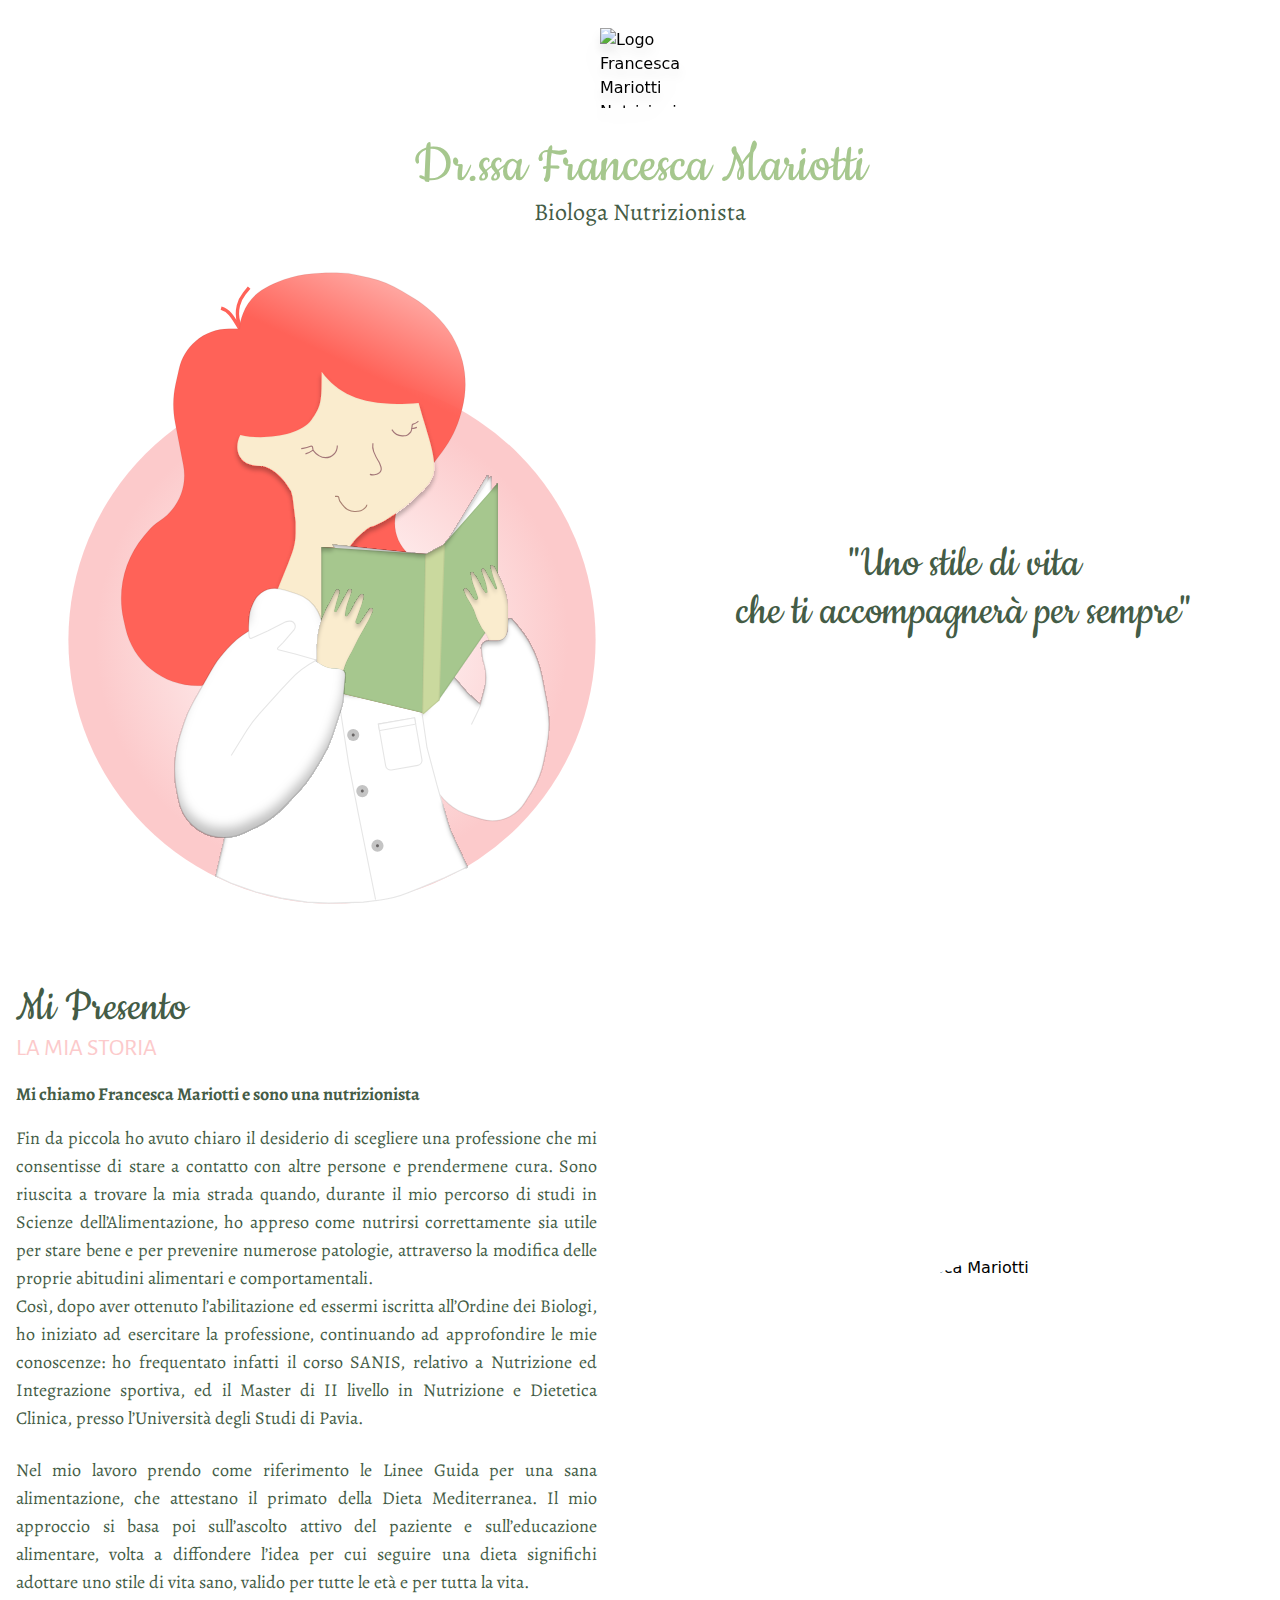
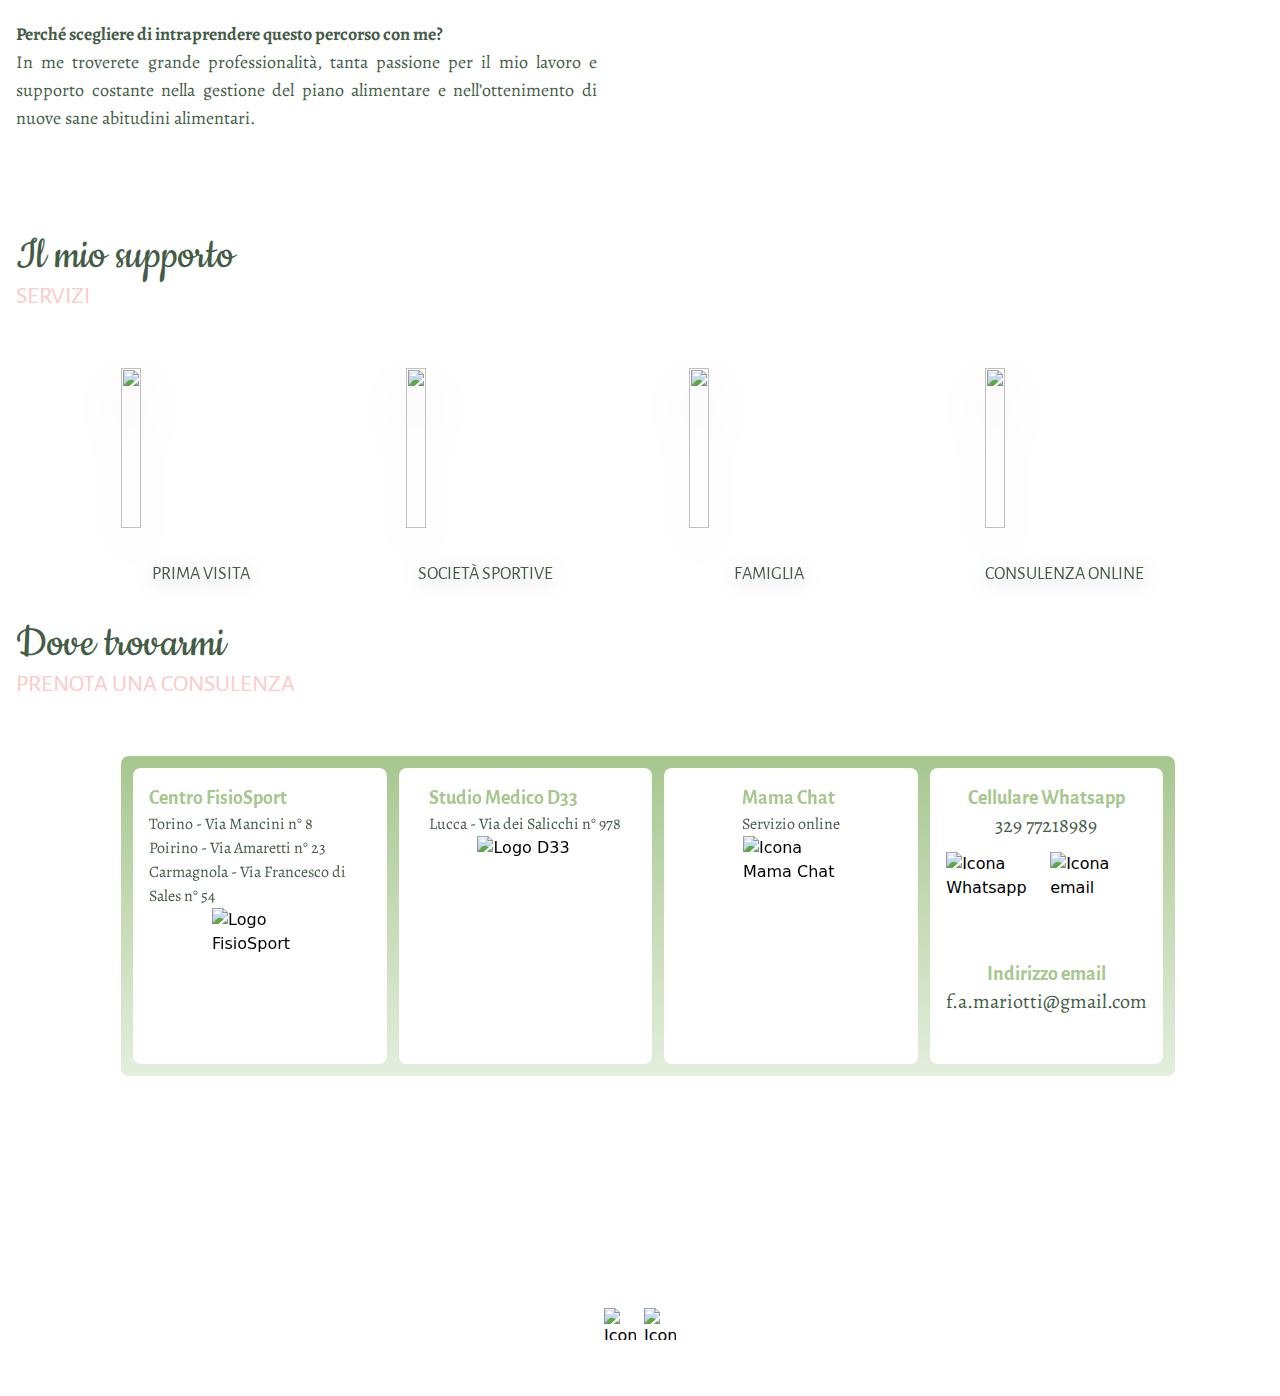
==== commit 965fdd9e: "Updates" ====
--- a/index.html
+++ b/index.html
@@ -12,236 +12,234 @@
 		<title>Dottoressa Francesca Mariotti</title>
 	</head>
 
-	<body class="flex flex-col justify-center items-center">
+	<body class="flex flex-col items-center justify-center">
 		<header
-			class="flex flex-col items-center justify-start w-full h-80 bg-no-repeat bg-full bg-wave-mobile xl:h-64 xl:bg-wave xl:bg-half xl:justify-evenly">
-			<img
-				class="h-16 w-16 mt-4 xl:mt-0"
-				src="assets/img/logo.svg"
-				alt="Logo Francesca Mariotti Nutrizionista" />
+			class="flex h-80 w-full flex-col items-center justify-start bg-wave-mobile bg-full bg-no-repeat md:h-64 md:justify-evenly md:bg-wave md:bg-half">
+			<img class="mt-4 h-20 w-20 drop-shadow-xl xl:mt-0" src="assets/img/logo.svg" alt="Logo Francesca Mariotti Nutrizionista" />
 			<section class="mt-9 xl:mt-0">
-				<h1 class="text-4xl font-cookie text-white sm:text-6xl xl:text-fmgreen-100">
+				<h1 class="font-cookie text-4xl text-white sm:text-6xl md:text-fmgreen-100">
 					Dr.ssa Francesca Mariotti
 				</h1>
-				<h2 class="text-center text-xl font-alegreya text-white md:text-2xl xl:text-fmgreen-300">
+				<h2 class="text-center font-alegreya text-xl text-white md:text-2xl md:text-fmgreen-300">
 					Biologa Nutrizionista
 				</h2>
 			</section>
 		</header>
-		<main class="flex flex-col mt-10 gap-20 items-center justify-center max-w-7xl">
+		<main class="mt-4 flex w-full max-w-7xl flex-col items-center justify-center gap-20 md:pl-4">
 			<!-- hero -->
-			<div class="w-full flex flex-wrap-reverse justify-center items-center">
+			<div class="flex w-full flex-wrap-reverse items-center justify-center">
 				<img
-					class="aspect-square w-3/4 md:w-1/2 mt-8 md:mt-0"
+					class="mt-8 aspect-square w-5/6 md:mt-0 md:w-1/2"
 					src="assets/img/fumettofrancesca.svg"
 					alt="Fumetto Francesca Mariotti che legge" />
-				<h1 class="w-3/4 md:w-1/2 text-center text-4xl font-cookie text-fmgreen-300">
+				<h1 class="title w-3/4 text-center md:w-1/2">
 					"Uno stile di vita <br />
 					che ti accompagnerà per sempre"
 				</h1>
 			</div>
 			<!-- Presentation -->
-			<div class="flex flex-wrap justify-center md:justify-between items-stretch">
+			<div class="w-full">
 				<!-- La mia storia -->
-				<div class="w-3/4 md:w-[45%]">
-					<h1 class="text-5xl font-cookie text-fmgreen-300">Mi Presento</h1>
-					<h2 class="uppercase text-2xl font-alegreya-sans text-fmpink-100">la mia storia</h2>
-					<section class="hidden md:block text-justify text-lg font-alegreya text-fmgreen-300">
-						<h3 class="py-4 font-bold">Mi chiamo Francesca Mariotti e sono una nutrizionista</h3>
-						<p>
-							Fin da piccola ho avuto chiaro il desiderio di scegliere una professione che mi
-							consentisse di stare a contatto con altre persone e prendermene cura. Sono
-							riuscita a trovare la mia strada quando, durante il mio percorso di studi in
-							Scienze dell’Alimentazione, ho appreso come nutrirsi correttamente sia utile per
-							stare bene e per prevenire numerose patologie, attraverso la modifica delle
-							proprie abitudini alimentari e comportamentali.
-						</p>
-						<p class="mb-6">
-							Così, dopo aver ottenuto l’abilitazione ed essermi iscritta all’Ordine dei
-							Biologi, ho iniziato ad esercitare la professione, continuando ad approfondire le
-							mie conoscenze: ho frequentato infatti il corso SANIS, relativo a Nutrizione ed
-							Integrazione sportiva, ed il Master di II livello in Nutrizione e Dietetica
-							Clinica, presso l’Università degli Studi di Pavia.
-						</p>
-						<p class="mb-6">
-							Nel mio lavoro prendo come riferimento le Linee Guida per una sana alimentazione,
-							che attestano il primato della Dieta Mediterranea. Il mio approccio si basa poi
-							sull’ascolto attivo del paziente e sull’educazione alimentare, volta a diffondere
-							l’idea per cui seguire una dieta significhi adottare uno stile di vita sano,
-							valido per tutte le età e per tutta la vita.
-						</p>
-						<h3 class="font-bold">Perché scegliere di intraprendere questo percorso con me?</h3>
-						<p>
-							In me troverete grande professionalità, tanta passione per il mio lavoro e
-							supporto costante nella gestione del piano alimentare e nell’ottenimento di nuove
-							sane abitudini alimentari.
-						</p>
-					</section>
-					<section class="block md:hidden text-justify text-lg font-alegreya text-fmgreen-300">
-						<p>Mi chiamo Francesca e sono una Biologa Nutrizionista.</p>
-						<p>Dietro questa "etichetta" c'è una persona di cui voglio raccontarvi…</p>
-					</section>
+				<div class="text-center">
+					<h1 class="title md:text-left">Mi Presento</h1>
+					<h2 class="subtitle md:text-left">la mia storia</h2>
 				</div>
-				<!-- Foto e onda verde -->
 				<div
-                    class="bg-wave-mipresento-mobile md:bg-wave-mipresento bg-no-repeat bg-full h-[75vh] md:h-auto w-full md:w-[45%] flex flex-col justify-evenly items-center">
-					<button
-						class="md:hidden button bg-fmpink-200 text-white uppercase font-bold my-10 py-1 px-4 rounded-2xl"
-						type="submit">
-						Scopri di più
-					</button>
-					<img
-						class="w-80 h-80 rounded-full"
-						src="assets/img/fotofrancescasquared.png"
-						alt="Foto Francesca Mariotti" />
-					<div class="md:hidden">
-						<h1 class="text-5xl font-cookie text-fmgreen-300">Il mio supporto</h1>
-						<h2 class="uppercase text-2xl font-alegreya-sans text-white">servizi</h2>
+					class="flex flex-col justify-between bg-none bg-right-bottom bg-no-repeat md:flex-row md:bg-wave-mipresento md:bg-[length:75%_100%] min-[900px]:gap-40 min-[900px]:bg-[length:50%_100%]">
+					<div class="mx-auto w-3/4 md:mx-0 md:w-1/2">
+						<section class="hidden text-justify font-alegreya text-lg text-fmgreen-300 md:block">
+							<h3 class="py-4 font-bold">Mi chiamo Francesca Mariotti e sono una nutrizionista</h3>
+							<p>
+								Fin da piccola ho avuto chiaro il desiderio di scegliere una professione che mi
+								consentisse di stare a contatto con altre persone e prendermene cura. Sono riuscita a
+								trovare la mia strada quando, durante il mio percorso di studi in Scienze
+								dell’Alimentazione, ho appreso come nutrirsi correttamente sia utile per stare bene e
+								per prevenire numerose patologie, attraverso la modifica delle proprie abitudini
+								alimentari e comportamentali.
+							</p>
+							<p class="mb-6">
+								Così, dopo aver ottenuto l’abilitazione ed essermi iscritta all’Ordine dei Biologi, ho
+								iniziato ad esercitare la professione, continuando ad approfondire le mie conoscenze: ho
+								frequentato infatti il corso SANIS, relativo a Nutrizione ed Integrazione sportiva, ed
+								il Master di II livello in Nutrizione e Dietetica Clinica, presso l’Università degli
+								Studi di Pavia.
+							</p>
+							<p class="mb-6">
+								Nel mio lavoro prendo come riferimento le Linee Guida per una sana alimentazione, che
+								attestano il primato della Dieta Mediterranea. Il mio approccio si basa poi sull’ascolto
+								attivo del paziente e sull’educazione alimentare, volta a diffondere l’idea per cui
+								seguire una dieta significhi adottare uno stile di vita sano, valido per tutte le età e
+								per tutta la vita.
+							</p>
+							<h3 class="font-bold">Perché scegliere di intraprendere questo percorso con me?</h3>
+							<p>
+								In me troverete grande professionalità, tanta passione per il mio lavoro e supporto
+								costante nella gestione del piano alimentare e nell’ottenimento di nuove sane abitudini
+								alimentari.
+							</p>
+						</section>
+						<section class="block text-justify font-alegreya text-lg text-fmgreen-300 md:hidden">
+							<p>Mi chiamo Francesca e sono una Biologa Nutrizionista.</p>
+							<p>Dietro questa "etichetta" c'è una persona di cui voglio raccontarvi…</p>
+						</section>
 					</div>
+					<!-- Foto e onda verde -->
+					<div
+						class="flex h-[48rem] flex-col items-center justify-evenly bg-wave-mipresento-mobile bg-full bg-right-bottom bg-no-repeat md:w-[45%] md:bg-none">
+						<button
+							class="button rounded-2xl bg-fmpink-200 py-1 px-4 font-bold uppercase text-white md:hidden"
+							type="submit">
+							Scopri di più
+						</button>
+						<img
+							class="aspect-square w-5/6 max-w-sm rounded-full"
+							src="assets/img/fotofrancescasquared.png"
+							alt="Foto Francesca Mariotti" />
+						<div class="text-center md:hidden">
+							<h1 class="title">Il mio supporto</h1>
+							<h2 class="subtitle text-white">servizi</h2>
+						</div>
+					</div>
+				</div
+			</div>
+			<div class="w-full items-center justify-center">
+				<h1 class="title hidden md:block">Il mio supporto</h1>
+				<h2 class="subtitle hidden md:block">servizi</h2>
+				<div class="flex flex-col justify-evenly gap-8 md:mt-14 md:flex-row md:gap-0">
+					<!-- prima visita -->
+					<a href="servizi.html#prima-visita">
+						<div class="flex items-center justify-center md:flex-col">
+							<img class="drop-shadow-2xl aspect-square h-36 sm:h-40" src="assets/img/visita.svg" alt="" />
+							<div class="services">
+								<p class="ml-20 font-alegreya-sans text-lg uppercase text-fmgreen-300 sm:ml-14 md:ml-0">
+									prima visita
+								</p>
+							</div>
+						</div>
+					</a>
+					<!-- società sportive -->
+					<a href="servizi.html#societa-sportive">
+						<div class="flex items-center justify-center md:flex-col">
+							<img class="drop-shadow-2xl aspect-square h-36 sm:h-40" src="assets/img/sport.svg" alt="" />
+							<div class="services">
+								<p class="ml-20 font-alegreya-sans text-lg uppercase text-fmgreen-300 sm:ml-14 md:ml-0">
+									società sportive
+								</p>
+							</div>
+						</div>
+					</a>
+					<!-- famiglia -->
+					<a href="servizi.html#educazione-alimentare">
+						<div class="flex items-center justify-center md:flex-col">
+							<img class="drop-shadow-2xl aspect-square h-36 sm:h-40" src="assets/img/famiglia.svg" alt="" />
+							<div class="services">
+								<p class="ml-20 font-alegreya-sans text-lg uppercase text-fmgreen-300 sm:ml-14 md:ml-0">
+									famiglia
+								</p>
+							</div>
+						</div>
+					</a>
+					<!-- consulenza online -->
+					<a href="servizi.html#consulenza-online">
+						<div class="flex items-center justify-center md:flex-col">
+							<img class="drop-shadow-2xl aspect-square h-36 sm:h-40" src="assets/img/consulenza.svg" alt="" />
+							<div class="services">
+								<p class="ml-20 font-alegreya-sans text-lg uppercase text-fmgreen-300 sm:ml-14 md:ml-0">
+									consulenza online
+								</p>
+							</div>
+						</div>
+					</a>
 				</div>
 			</div>
-			<div class="w-full justify-center items-center">
-				<h1 class="hidden md:block text-5xl font-cookie text-fmgreen-300">Il mio supporto</h1>
-				<h2 class="hidden md:block uppercase text-2xl font-alegreya-sans text-fmpink-100">servizi</h2>
-				<div class="flex flex-col gap-8 md:gap-0 md:flex-row justify-evenly">
-					<!-- prima visita -->
-					<div class="flex md:flex-col justify-center items-center">
-						<img class="w-40 h-40" src="assets/img/visita.svg" alt="" />
-						<div class="services">
-							<p class="ml-14 md:ml-0 text-lg uppercase text-fmgreen-300 font-alegreya-sans">
-								prima visita
-							</p>
-						</div>
-					</div>
-					<!-- società sportive -->
-					<div class="flex md:flex-col justify-center items-center">
-						<img class="w-40 h-40" src="assets/img/sport.svg" alt="" />
-						<div class="services">
-							<p class="ml-14 md:ml-0 text-lg uppercase text-fmgreen-300 font-alegreya-sans">
-								società sportive
-							</p>
-						</div>
-					</div>
-					<!-- famiglia -->
-					<div class="flex md:flex-col justify-center items-center">
-						<img class="w-40 h-40" src="assets/img/famiglia.svg" alt="" />
-						<div class="services">
-							<p class="ml-14 md:ml-0 text-lg uppercase text-fmgreen-300 font-alegreya-sans">
-								famiglia
-							</p>
-						</div>
-					</div>
-					<!-- consulenza online -->
-					<div class="flex md:flex-col justify-center items-center">
-						<img class="w-40 h-40" src="assets/img/consulenza.svg" alt="" />
-						<div class="services">
-							<p class="ml-14 md:ml-0 text-lg uppercase text-fmgreen-300 font-alegreya-sans">
-								consulenza online
-							</p>
-						</div>
-					</div>
-				</div>
-			</div>
 			<div class="w-full">
-				<h1 class="text-5xl font-cookie text-fmgreen-300">Dove trovarmi</h1>
-				<h2 class="uppercase text-2xl font-alegreya-sans text-fmpink-100">prenota una consulenza</h2>
-				<div class="w-full flex justify-center items-center">
+				<h1 class="title text-center md:text-left">Dove trovarmi</h1>
+				<h2 class="subtitle text-center md:text-left md:text-2xl">prenota una consulenza</h2>
+				<div class="mt-14 flex w-full items-center justify-center">
 					<div
-						class="flex flex-col md:flex-row md:items-stretch md:justify-evenly md:h-80 w-full md:w-5/6 md:p-3 gap-3 bg-white md:bg-gradient-to-b from-fmgreen-100 to-fmgreen-100/30 rounded-lg">
-						<div
-							class="md:hidden flex flex-row justify-between p-4 bg-white drop-shadow-fm rounded-r-full w-80">
-							<div class="flex flex-col justify-around text-fmgreen-300 font-alegreya text-xl">
-								<h2 class="font-bold text-xl font-alegreya-sans text-fmgreen-100">
+						class="flex w-full flex-col gap-3 bg-white from-fmgreen-100 to-fmgreen-100/30 md:min-h-[20rem] md:h-fit md:w-5/6 md:flex-row md:items-stretch md:justify-evenly md:rounded-lg md:bg-gradient-to-b md:p-3">
+						<div
+							class="flex max-w-xs flex-row justify-between rounded-r-full bg-white p-4 drop-shadow-fm md:hidden">
+							<div class="flex flex-col justify-around font-alegreya text-xl text-fmgreen-300">
+								<h2 class="font-alegreya-sans text-xl font-bold text-fmgreen-100">
 									Cellulare Whatsapp
 								</h2>
 								<p>329 7721898</p>
 							</div>
-							<img class="w-24 h-24 self-end" src="assets/img/wa.svg" alt="Icona Whatsapp" />
-						</div>
-
-						<div
-							class="md:hidden flex flex-row-reverse self-end justify-between p-4 bg-white drop-shadow-fm rounded-l-full w-[22rem]">
-							<div class="flex flex-col justify-around text-fmgreen-300 font-alegreya text-xl">
-								<h2 class="font-bold text-xl font-alegreya-sans text-fmgreen-100">
-									Indirizzo email
-								</h2>
+							<img class="h-24 w-24 self-end" src="assets/img/wa.svg" alt="Whatsapp" />
+						</div>
+
+						<div
+							class="flex max-w-xs flex-row-reverse justify-between self-end rounded-l-full bg-white p-4 drop-shadow-fm md:hidden">
+							<div class="flex flex-col justify-around font-alegreya text-xl text-fmgreen-300">
+								<h2 class="font-alegreya-sans text-xl font-bold text-fmgreen-100">Indirizzo email</h2>
 								<p>f.mariotti15@gmail.com</p>
 							</div>
-							<img class="w-24 h-24 self-end" src="assets/img/mail.svg" alt="Icona Whatsapp" />
-						</div>
-
-						<div
-							class="flex flex-row md:flex-col p-4 justify-between md:justify-start items-center bg-white drop-shadow-fm md:drop-shadow-none w-[22rem] md:w-1/4 rounded-r-full md:rounded-lg">
+							<img class="h-24 w-24 self-end" src="assets/img/mail.svg" alt="Email" />
+						</div>
+
+						<div
+							class="flex max-w-xs flex-row items-center justify-between rounded-r-full bg-white p-4 drop-shadow-fm md:w-1/4 md:flex-col md:justify-start md:rounded-lg md:drop-shadow-none">
+							<div class="flex flex-col font-alegreya text-fmgreen-300">
+								<h2 class="font-alegreya-sans text-xl font-bold text-fmgreen-100">Centro FisioSport</h2>
+								<p>Torino - Via Mancini n° 8</p>
+								<p>Poirino - Via Amaretti n° 23</p>
+								<p>Carmagnola - Via Francesco di Sales n° 54</p>
+							</div>
+							<a href="#">
+								<img class="h-24 aspect-square" src="assets/img/fisiosport.png" alt="Logo FisioSport" />
+							</a>
+						</div>
+
+						<div
+							class="flex max-w-xs flex-row-reverse items-center justify-between self-end rounded-l-full bg-white p-4 drop-shadow-fm md:w-1/4 md:flex-col md:justify-start md:self-stretch md:rounded-lg md:drop-shadow-none">
 							<div class="flex flex-col">
-								<h2 class="text-xl font-bold font-alegreya-sans text-fmgreen-100">
-									Centro FisioSport
-								</h2>
-								<p class="font-medium font-alegreya">Torino - Via Mancini n° 8</p>
-								<p class="font-medium font-alegreya">Poirino - Via Amaretti n° 23</p>
-								<p class="font-medium font-alegreya">
-									Carmagnola - Via Francesco <br />
-									di Sales n° 54
-								</p>
-							</div>
-							<img class="w-24 h-24" src="assets/img/fisiosport.png" alt="Logo FisioSport" />
-						</div>
-
-						<div
-							class="flex flex-row-reverse md:flex-col self-end md:self-stretch p-4 justify-between md:justify-start items-center bg-white drop-shadow-fm md:drop-shadow-none w-[22rem] md:w-1/4 rounded-l-full md:rounded-lg">
+								<h2 class="font-alegreya-sans text-xl font-bold text-fmgreen-100">Studio Medico D33</h2>
+								<p class="font-alegreya text-fmgreen-300">Lucca - Via dei Salicchi n° 978</p>
+							</div>
+							<a href="#">
+								<img class="h-24 w-24" src="assets/img/d33.svg" alt="Logo D33" />
+							</a>
+						</div>
+
+						<div
+							class="flex max-w-xs flex-row items-center justify-between rounded-r-full bg-white p-4 drop-shadow-fm md:w-1/4 md:flex-col md:justify-start md:rounded-lg md:drop-shadow-none">
 							<div class="flex flex-col">
-								<h2 class="text-xl font-bold font-alegreya-sans text-fmgreen-100">
-									Studio Medico D33
-								</h2>
-								<p class="font-medium font-alegreya">Lucca - Via dei Salicchi n° 978</p>
-							</div>
-							<img class="w-24 h-24" src="assets/img/d33.svg" alt="Logo D33" />
-						</div>
-
-						<div
-							class="flex flex-row md:flex-col p-4 justify-between md:justify-start items-center bg-white drop-shadow-fm md:drop-shadow-none w-[22rem] md:w-1/4 rounded-r-full md:rounded-lg">
-							<div class="flex flex-col">
-								<h2 class="font-bold text-xl font-alegreya-sans text-fmgreen-100">
-									Mama Chat
-								</h2>
-								<p class="font-medium font-alegreya">Servizi online</p>
-							</div>
-							<img class="w-24 h-24" src="assets/img/mamachat.svg" alt="Icona Mama Chat" />
-						</div>
-
-						<div
-							class="hidden md:flex flex-col p-4 bg-white w-1/4 items-center justify-between md:justify-start rounded-lg">
-							<h2 class="font-bold text-xl font-alegreya-sans text-fmgreen-100">
-								Cellulare Whatsapp
-							</h2>
-							<p class="font-alegreya text-xl">329 77218989</p>
-							<div class="flex flex-grow gap-2 my-3">
-								<img
-									class="aspect-square min-w-0"
-									src="assets/img/wa.svg"
-									alt="Icona Whatsapp" />
-								<img
-									class="aspect-square min-w-0"
-									src="assets/img/mail.svg"
-									alt="Icona email" />
-							</div>
-							<h2 class="font-bold text-xl font-alegreya-sans text-fmgreen-100">
-								Indirizzo email
-							</h2>
-							<p class="text-xl font-alegreya">f.a.mariotti@gmail.com</p>
+								<h2 class="font-alegreya-sans text-xl font-bold text-fmgreen-100">Mama Chat</h2>
+								<p class="font-alegreya text-fmgreen-300">Servizio online</p>
+							</div>
+							<a href="#">
+								<img class="h-24 w-24" src="assets/img/mamachat.svg" alt="Icona Mama Chat" />
+							</a>
+						</div>
+
+						<div
+							class="hidden max-w-xs flex-col items-center justify-between rounded-lg bg-white p-4 md:flex md:justify-start">
+							<h2 class="font-alegreya-sans text-xl font-bold text-fmgreen-100">Cellulare Whatsapp</h2>
+							<p class="font-alegreya text-xl text-fmgreen-300"><a href="tel:32977218989">329 77218989</a></p>
+							<div class="my-3 flex gap-2">
+								<a href="https://wa.me/32977218989">
+									<img class="max-h-24 aspect-square transition ease-in-out hover:-translate-y-1 hover:scale-110 duration-300" src="assets/img/wa.svg" alt="Icona Whatsapp" />
+								</a>
+								<a href="mailto:f.a.mariotti15@gmail.com">
+									<img class="max-h-24 aspect-square transition ease-in-out hover:-translate-y-1 hover:scale-110 duration-300" src="assets/img/mail.svg" alt="Icona email" />
+								</a>
+							</div>
+							<h2 class="font-alegreya-sans text-xl font-bold text-fmgreen-100">Indirizzo email</h2>
+							<a href="mailto:f.a.mariotti15@gmail.com">
+								<p class="font-alegreya text-xl text-fmgreen-300">f.a.mariotti@gmail.com</p>
+							</a>
 						</div>
 					</div>
 				</div>
 			</div>
 		</main>
-		<footer
-			class="flex justify-end gap-3 flex-col h-52 w-full bg-wave-footer bg-left-bottom bg-no-repeat bg-half">
+		<footer class="flex h-80 w-full flex-col justify-end gap-3 bg-wave-footer bg-half bg-left-bottom bg-no-repeat">
 			<div class="flex justify-center gap-2">
 				<img class="h-8 w-8" src="assets/img/facebook.svg" alt="Icona Facebook" />
 				<img class="h-8 w-8" src="assets/img/instagram.svg" alt="Icona Instagram" />
 			</div>
-			<p class="mb-5 text-center text-white">
-				Copyright © 2023 - Francesca Mariotti - Tutti i diritti riservati
-			</p>
+			<p class="mb-5 text-center text-white">Copyright © 2023 - Francesca Mariotti - Tutti i diritti riservati</p>
 		</footer>
 	</body>
 </html>
--- a/build.css
+++ b/build.css
@@ -1 +1 @@
-/*! tailwindcss v3.2.4 | MIT License | https://tailwindcss.com*/*,:after,:before{box-sizing:border-box;border:0 solid #e5e7eb}:after,:before{--tw-content:""}html{line-height:1.5;-webkit-text-size-adjust:100%;-moz-tab-size:4;-o-tab-size:4;tab-size:4;font-family:ui-sans-serif,system-ui,-apple-system,BlinkMacSystemFont,Segoe UI,Roboto,Helvetica Neue,Arial,Noto Sans,sans-serif,Apple Color Emoji,Segoe UI Emoji,Segoe UI Symbol,Noto Color Emoji;font-feature-settings:normal}body{margin:0;line-height:inherit}hr{height:0;color:inherit;border-top-width:1px}abbr:where([title]){-webkit-text-decoration:underline dotted;text-decoration:underline dotted}h1,h2,h3,h4,h5,h6{font-size:inherit;font-weight:inherit}a{color:inherit;text-decoration:inherit}b,strong{font-weight:bolder}code,kbd,pre,samp{font-family:ui-monospace,SFMono-Regular,Menlo,Monaco,Consolas,Liberation Mono,Courier New,monospace;font-size:1em}small{font-size:80%}sub,sup{font-size:75%;line-height:0;position:relative;vertical-align:initial}sub{bottom:-.25em}sup{top:-.5em}table{text-indent:0;border-color:inherit;border-collapse:collapse}button,input,optgroup,select,textarea{font-family:inherit;font-size:100%;font-weight:inherit;line-height:inherit;color:inherit;margin:0;padding:0}button,select{text-transform:none}[type=button],[type=reset],[type=submit],button{-webkit-appearance:button;background-color:initial;background-image:none}:-moz-focusring{outline:auto}:-moz-ui-invalid{box-shadow:none}progress{vertical-align:initial}::-webkit-inner-spin-button,::-webkit-outer-spin-button{height:auto}[type=search]{-webkit-appearance:textfield;outline-offset:-2px}::-webkit-search-decoration{-webkit-appearance:none}::-webkit-file-upload-button{-webkit-appearance:button;font:inherit}summary{display:list-item}blockquote,dd,dl,figure,h1,h2,h3,h4,h5,h6,hr,p,pre{margin:0}fieldset{margin:0}fieldset,legend{padding:0}menu,ol,ul{list-style:none;margin:0;padding:0}textarea{resize:vertical}input::-moz-placeholder,textarea::-moz-placeholder{opacity:1;color:#9ca3af}input::placeholder,textarea::placeholder{opacity:1;color:#9ca3af}[role=button],button{cursor:pointer}:disabled{cursor:default}audio,canvas,embed,iframe,img,object,svg,video{display:block;vertical-align:middle}img,video{max-width:100%;height:auto}[hidden]{display:none}*,::backdrop,:after,:before{--tw-border-spacing-x:0;--tw-border-spacing-y:0;--tw-translate-x:0;--tw-translate-y:0;--tw-rotate:0;--tw-skew-x:0;--tw-skew-y:0;--tw-scale-x:1;--tw-scale-y:1;--tw-pan-x: ;--tw-pan-y: ;--tw-pinch-zoom: ;--tw-scroll-snap-strictness:proximity;--tw-ordinal: ;--tw-slashed-zero: ;--tw-numeric-figure: ;--tw-numeric-spacing: ;--tw-numeric-fraction: ;--tw-ring-inset: ;--tw-ring-offset-width:0px;--tw-ring-offset-color:#fff;--tw-ring-color:#3b82f680;--tw-ring-offset-shadow:0 0 #0000;--tw-ring-shadow:0 0 #0000;--tw-shadow:0 0 #0000;--tw-shadow-colored:0 0 #0000;--tw-blur: ;--tw-brightness: ;--tw-contrast: ;--tw-grayscale: ;--tw-hue-rotate: ;--tw-invert: ;--tw-saturate: ;--tw-sepia: ;--tw-drop-shadow: ;--tw-backdrop-blur: ;--tw-backdrop-brightness: ;--tw-backdrop-contrast: ;--tw-backdrop-grayscale: ;--tw-backdrop-hue-rotate: ;--tw-backdrop-invert: ;--tw-backdrop-opacity: ;--tw-backdrop-saturate: ;--tw-backdrop-sepia: }.prose{color:var(--tw-prose-body);max-width:65ch}.prose :where(p):not(:where([class~=not-prose] *)){margin-top:1.25em;margin-bottom:1.25em}.prose :where([class~=lead]):not(:where([class~=not-prose] *)){color:var(--tw-prose-lead);font-size:1.25em;line-height:1.6;margin-top:1.2em;margin-bottom:1.2em}.prose :where(a):not(:where([class~=not-prose] *)){color:var(--tw-prose-links);text-decoration:underline;font-weight:500}.prose :where(strong):not(:where([class~=not-prose] *)){color:var(--tw-prose-bold);font-weight:600}.prose :where(a strong):not(:where([class~=not-prose] *)){color:inherit}.prose :where(blockquote strong):not(:where([class~=not-prose] *)){color:inherit}.prose :where(thead th strong):not(:where([class~=not-prose] *)){color:inherit}.prose :where(ol):not(:where([class~=not-prose] *)){list-style-type:decimal;margin-top:1.25em;margin-bottom:1.25em;padding-left:1.625em}.prose :where(ol[type=A]):not(:where([class~=not-prose] *)){list-style-type:upper-alpha}.prose :where(ol[type=a]):not(:where([class~=not-prose] *)){list-style-type:lower-alpha}.prose :where(ol[type=A s]):not(:where([class~=not-prose] *)){list-style-type:upper-alpha}.prose :where(ol[type=a s]):not(:where([class~=not-prose] *)){list-style-type:lower-alpha}.prose :where(ol[type=I]):not(:where([class~=not-prose] *)){list-style-type:upper-roman}.prose :where(ol[type=i]):not(:where([class~=not-prose] *)){list-style-type:lower-roman}.prose :where(ol[type=I s]):not(:where([class~=not-prose] *)){list-style-type:upper-roman}.prose :where(ol[type=i s]):not(:where([class~=not-prose] *)){list-style-type:lower-roman}.prose :where(ol[type="1"]):not(:where([class~=not-prose] *)){list-style-type:decimal}.prose :where(ul):not(:where([class~=not-prose] *)){list-style-type:disc;margin-top:1.25em;margin-bottom:1.25em;padding-left:1.625em}.prose :where(ol>li):not(:where([class~=not-prose] *))::marker{font-weight:400;color:var(--tw-prose-counters)}.prose :where(ul>li):not(:where([class~=not-prose] *))::marker{color:var(--tw-prose-bullets)}.prose :where(hr):not(:where([class~=not-prose] *)){border-color:var(--tw-prose-hr);border-top-width:1px;margin-top:3em;margin-bottom:3em}.prose :where(blockquote):not(:where([class~=not-prose] *)){font-weight:500;font-style:italic;color:var(--tw-prose-quotes);border-left-width:.25rem;border-left-color:var(--tw-prose-quote-borders);quotes:"\201C""\201D""\2018""\2019";margin-top:1.6em;margin-bottom:1.6em;padding-left:1em}.prose :where(blockquote p:first-of-type):not(:where([class~=not-prose] *)):before{content:open-quote}.prose :where(blockquote p:last-of-type):not(:where([class~=not-prose] *)):after{content:close-quote}.prose :where(h1):not(:where([class~=not-prose] *)){color:var(--tw-prose-headings);font-weight:800;font-size:2.25em;margin-top:0;margin-bottom:.8888889em;line-height:1.1111111}.prose :where(h1 strong):not(:where([class~=not-prose] *)){font-weight:900;color:inherit}.prose :where(h2):not(:where([class~=not-prose] *)){color:var(--tw-prose-headings);font-weight:700;font-size:1.5em;margin-top:2em;margin-bottom:1em;line-height:1.3333333}.prose :where(h2 strong):not(:where([class~=not-prose] *)){font-weight:800;color:inherit}.prose :where(h3):not(:where([class~=not-prose] *)){color:var(--tw-prose-headings);font-weight:600;font-size:1.25em;margin-top:1.6em;margin-bottom:.6em;line-height:1.6}.prose :where(h3 strong):not(:where([class~=not-prose] *)){font-weight:700;color:inherit}.prose :where(h4):not(:where([class~=not-prose] *)){color:var(--tw-prose-headings);font-weight:600;margin-top:1.5em;margin-bottom:.5em;line-height:1.5}.prose :where(h4 strong):not(:where([class~=not-prose] *)){font-weight:700;color:inherit}.prose :where(img):not(:where([class~=not-prose] *)){margin-top:2em;margin-bottom:2em}.prose :where(figure>*):not(:where([class~=not-prose] *)){margin-top:0;margin-bottom:0}.prose :where(figcaption):not(:where([class~=not-prose] *)){color:var(--tw-prose-captions);font-size:.875em;line-height:1.4285714;margin-top:.8571429em}.prose :where(code):not(:where([class~=not-prose] *)){color:var(--tw-prose-code);font-weight:600;font-size:.875em}.prose :where(code):not(:where([class~=not-prose] *)):before{content:"`"}.prose :where(code):not(:where([class~=not-prose] *)):after{content:"`"}.prose :where(a code):not(:where([class~=not-prose] *)){color:inherit}.prose :where(h1 code):not(:where([class~=not-prose] *)){color:inherit}.prose :where(h2 code):not(:where([class~=not-prose] *)){color:inherit;font-size:.875em}.prose :where(h3 code):not(:where([class~=not-prose] *)){color:inherit;font-size:.9em}.prose :where(h4 code):not(:where([class~=not-prose] *)){color:inherit}.prose :where(blockquote code):not(:where([class~=not-prose] *)){color:inherit}.prose :where(thead th code):not(:where([class~=not-prose] *)){color:inherit}.prose :where(pre):not(:where([class~=not-prose] *)){color:var(--tw-prose-pre-code);background-color:var(--tw-prose-pre-bg);overflow-x:auto;font-weight:400;font-size:.875em;line-height:1.7142857;margin-top:1.7142857em;margin-bottom:1.7142857em;border-radius:.375rem;padding:.8571429em 1.1428571em}.prose :where(pre code):not(:where([class~=not-prose] *)){background-color:initial;border-width:0;border-radius:0;padding:0;font-weight:inherit;color:inherit;font-size:inherit;font-family:inherit;line-height:inherit}.prose :where(pre code):not(:where([class~=not-prose] *)):before{content:none}.prose :where(pre code):not(:where([class~=not-prose] *)):after{content:none}.prose :where(table):not(:where([class~=not-prose] *)){width:100%;table-layout:auto;text-align:left;margin-top:2em;margin-bottom:2em;font-size:.875em;line-height:1.7142857}.prose :where(thead):not(:where([class~=not-prose] *)){border-bottom-width:1px;border-bottom-color:var(--tw-prose-th-borders)}.prose :where(thead th):not(:where([class~=not-prose] *)){color:var(--tw-prose-headings);font-weight:600;vertical-align:bottom;padding-right:.5714286em;padding-bottom:.5714286em;padding-left:.5714286em}.prose :where(tbody tr):not(:where([class~=not-prose] *)){border-bottom-width:1px;border-bottom-color:var(--tw-prose-td-borders)}.prose :where(tbody tr:last-child):not(:where([class~=not-prose] *)){border-bottom-width:0}.prose :where(tbody td):not(:where([class~=not-prose] *)){vertical-align:initial}.prose :where(tfoot):not(:where([class~=not-prose] *)){border-top-width:1px;border-top-color:var(--tw-prose-th-borders)}.prose :where(tfoot td):not(:where([class~=not-prose] *)){vertical-align:top}.prose{--tw-prose-body:#374151;--tw-prose-headings:#111827;--tw-prose-lead:#4b5563;--tw-prose-links:#111827;--tw-prose-bold:#111827;--tw-prose-counters:#6b7280;--tw-prose-bullets:#d1d5db;--tw-prose-hr:#e5e7eb;--tw-prose-quotes:#111827;--tw-prose-quote-borders:#e5e7eb;--tw-prose-captions:#6b7280;--tw-prose-code:#111827;--tw-prose-pre-code:#e5e7eb;--tw-prose-pre-bg:#1f2937;--tw-prose-th-borders:#d1d5db;--tw-prose-td-borders:#e5e7eb;--tw-prose-invert-body:#d1d5db;--tw-prose-invert-headings:#fff;--tw-prose-invert-lead:#9ca3af;--tw-prose-invert-links:#fff;--tw-prose-invert-bold:#fff;--tw-prose-invert-counters:#9ca3af;--tw-prose-invert-bullets:#4b5563;--tw-prose-invert-hr:#374151;--tw-prose-invert-quotes:#f3f4f6;--tw-prose-invert-quote-borders:#374151;--tw-prose-invert-captions:#9ca3af;--tw-prose-invert-code:#fff;--tw-prose-invert-pre-code:#d1d5db;--tw-prose-invert-pre-bg:#00000080;--tw-prose-invert-th-borders:#4b5563;--tw-prose-invert-td-borders:#374151;font-size:1rem;line-height:1.75}.prose :where(video):not(:where([class~=not-prose] *)){margin-top:2em;margin-bottom:2em}.prose :where(figure):not(:where([class~=not-prose] *)){margin-top:2em;margin-bottom:2em}.prose :where(li):not(:where([class~=not-prose] *)){margin-top:.5em;margin-bottom:.5em}.prose :where(ol>li):not(:where([class~=not-prose] *)){padding-left:.375em}.prose :where(ul>li):not(:where([class~=not-prose] *)){padding-left:.375em}.prose :where(.prose>ul>li p):not(:where([class~=not-prose] *)){margin-top:.75em;margin-bottom:.75em}.prose :where(.prose>ul>li>:first-child):not(:where([class~=not-prose] *)){margin-top:1.25em}.prose :where(.prose>ul>li>:last-child):not(:where([class~=not-prose] *)){margin-bottom:1.25em}.prose :where(.prose>ol>li>:first-child):not(:where([class~=not-prose] *)){margin-top:1.25em}.prose :where(.prose>ol>li>:last-child):not(:where([class~=not-prose] *)){margin-bottom:1.25em}.prose :where(ul ul,ul ol,ol ul,ol ol):not(:where([class~=not-prose] *)){margin-top:.75em;margin-bottom:.75em}.prose :where(hr+*):not(:where([class~=not-prose] *)){margin-top:0}.prose :where(h2+*):not(:where([class~=not-prose] *)){margin-top:0}.prose :where(h3+*):not(:where([class~=not-prose] *)){margin-top:0}.prose :where(h4+*):not(:where([class~=not-prose] *)){margin-top:0}.prose :where(thead th:first-child):not(:where([class~=not-prose] *)){padding-left:0}.prose :where(thead th:last-child):not(:where([class~=not-prose] *)){padding-right:0}.prose :where(tbody td,tfoot td):not(:where([class~=not-prose] *)){padding:.5714286em}.prose :where(tbody td:first-child,tfoot td:first-child):not(:where([class~=not-prose] *)){padding-left:0}.prose :where(tbody td:last-child,tfoot td:last-child):not(:where([class~=not-prose] *)){padding-right:0}.prose :where(.prose>:first-child):not(:where([class~=not-prose] *)){margin-top:0}.prose :where(.prose>:last-child):not(:where([class~=not-prose] *)){margin-bottom:0}.services{z-index:-10;margin-left:-7rem;display:flex;height:8rem;width:75%;align-items:center;justify-content:center;border-radius:9999px;--tw-bg-opacity:1;background-color:rgb(255 255 255/var(--tw-bg-opacity));padding:2rem;--tw-drop-shadow:drop-shadow(0 4px 10px #00000040);filter:var(--tw-blur) var(--tw-brightness) var(--tw-contrast) var(--tw-grayscale) var(--tw-hue-rotate) var(--tw-invert) var(--tw-saturate) var(--tw-sepia) var(--tw-drop-shadow)}@media (min-width:640px){.services{width:50%}}@media (min-width:768px){.services{z-index:0;margin-left:0;height:auto;width:auto;background-color:initial}}.absolute{position:absolute}.relative{position:relative}.top-3{top:.75rem}.left-0{left:0}.right-0{right:0}.top-20{top:5rem}.float-right{float:right}.my-10{margin-top:2.5rem;margin-bottom:2.5rem}.my-3{margin-top:.75rem;margin-bottom:.75rem}.mx-auto{margin-left:auto;margin-right:auto}.mt-4{margin-top:1rem}.mt-9{margin-top:2.25rem}.mt-10{margin-top:2.5rem}.mt-8{margin-top:2rem}.mb-6{margin-bottom:1.5rem}.ml-14{margin-left:3.5rem}.mb-5{margin-bottom:1.25rem}.mt-16{margin-top:4rem}.mt-5{margin-top:1.25rem}.ml-10{margin-left:2.5rem}.mt-1{margin-top:.25rem}.block{display:block}.flex{display:flex}.hidden{display:none}.aspect-square{aspect-ratio:1/1}.h-80{height:20rem}.h-16{height:4rem}.h-\[75vh\]{height:75vh}.h-40{height:10rem}.h-24{height:6rem}.h-52{height:13rem}.h-8{height:2rem}.h-32{height:8rem}.h-28{height:7rem}.h-44{height:11rem}.h-20{height:5rem}.w-full{width:100%}.w-16{width:4rem}.w-3\/4{width:75%}.w-80{width:20rem}.w-40{width:10rem}.w-24{width:6rem}.w-\[22rem\]{width:22rem}.w-1\/4{width:25%}.w-8{width:2rem}.w-2\/3{width:66.666667%}.w-44{width:11rem}.min-w-0{min-width:0}.max-w-7xl{max-width:80rem}.max-w-none{max-width:none}.flex-grow{flex-grow:1}.flex-row{flex-direction:row}.flex-row-reverse{flex-direction:row-reverse}.flex-col{flex-direction:column}.flex-wrap{flex-wrap:wrap}.flex-wrap-reverse{flex-wrap:wrap-reverse}.items-center{align-items:center}.items-stretch{align-items:stretch}.justify-start{justify-content:flex-start}.justify-end{justify-content:flex-end}.justify-center{justify-content:center}.justify-between{justify-content:space-between}.justify-around{justify-content:space-around}.justify-evenly{justify-content:space-evenly}.gap-20{gap:5rem}.gap-8{gap:2rem}.gap-3{gap:.75rem}.gap-2{gap:.5rem}.gap-32{gap:8rem}.self-end{align-self:flex-end}.rounded-2xl{border-radius:1rem}.rounded-full{border-radius:9999px}.rounded-lg{border-radius:.5rem}.rounded-r-full{border-top-right-radius:9999px;border-bottom-right-radius:9999px}.rounded-l-full{border-top-left-radius:9999px;border-bottom-left-radius:9999px}.bg-fmpink-200{--tw-bg-opacity:1;background-color:rgb(255 147 147/var(--tw-bg-opacity))}.bg-white{--tw-bg-opacity:1;background-color:rgb(255 255 255/var(--tw-bg-opacity))}.bg-fmgreen-200{--tw-bg-opacity:1;background-color:rgb(202 217 158/var(--tw-bg-opacity))}.bg-wave-mobile{background-image:url(assets/img/wavemobileresponsive.svg)}.bg-wave-mipresento-mobile{background-image:url(assets/img/wavemobilepresento.svg)}.bg-wave-footer{background-image:url(assets/img/waveresponsive-footer.svg)}.from-fmgreen-100{--tw-gradient-from:#a6c78e;--tw-gradient-to:#a6c78e00;--tw-gradient-stops:var(--tw-gradient-from),var(--tw-gradient-to)}.to-fmgreen-100\/30{--tw-gradient-to:#a6c78e4d}.bg-full{background-size:100% 100%}.bg-half{background-size:100% 50%}.bg-left-bottom{background-position:0 100%}.bg-no-repeat{background-repeat:no-repeat}.fill-fmgreen-100{fill:#a6c78e}.p-4{padding:1rem}.py-4{padding-top:1rem;padding-bottom:1rem}.py-1{padding-top:.25rem;padding-bottom:.25rem}.px-4{padding-left:1rem;padding-right:1rem}.text-center{text-align:center}.text-justify{text-align:justify}.font-cookie{font-family:Cookie,cursive}.font-alegreya{font-family:Alegreya,serif}.font-alegreya-sans{font-family:Alegreya Sans,sans-serif}.text-4xl{font-size:2.25rem;line-height:2.5rem}.text-xl{font-size:1.25rem;line-height:1.75rem}.text-5xl{font-size:3rem;line-height:1}.text-2xl{font-size:1.5rem;line-height:2rem}.text-lg{font-size:1.125rem;line-height:1.75rem}.text-6xl{font-size:3.75rem;line-height:1}.font-bold{font-weight:700}.font-medium{font-weight:500}.uppercase{text-transform:uppercase}.italic{font-style:italic}.text-white{--tw-text-opacity:1;color:rgb(255 255 255/var(--tw-text-opacity))}.text-fmgreen-300{--tw-text-opacity:1;color:rgb(68 92 70/var(--tw-text-opacity))}.text-fmpink-100{--tw-text-opacity:1;color:rgb(252 202 203/var(--tw-text-opacity))}.text-fmgreen-100{--tw-text-opacity:1;color:rgb(166 199 142/var(--tw-text-opacity))}.drop-shadow-fm{--tw-drop-shadow:drop-shadow(0 4px 10px #00000040);filter:var(--tw-blur) var(--tw-brightness) var(--tw-contrast) var(--tw-grayscale) var(--tw-hue-rotate) var(--tw-invert) var(--tw-saturate) var(--tw-sepia) var(--tw-drop-shadow)}@media (min-width:640px){.sm\:text-6xl{font-size:3.75rem;line-height:1}}@media (min-width:768px){.md\:mt-0{margin-top:0}.md\:ml-0{margin-left:0}.md\:block{display:block}.md\:flex{display:flex}.md\:hidden{display:none}.md\:h-auto{height:auto}.md\:h-80{height:20rem}.md\:w-1\/2{width:50%}.md\:w-\[45\%\]{width:45%}.md\:w-5\/6{width:83.333333%}.md\:w-1\/4{width:25%}.md\:flex-row{flex-direction:row}.md\:flex-col{flex-direction:column}.md\:items-stretch{align-items:stretch}.md\:justify-start{justify-content:flex-start}.md\:justify-between{justify-content:space-between}.md\:justify-evenly{justify-content:space-evenly}.md\:gap-0{gap:0}.md\:self-stretch{align-self:stretch}.md\:rounded-lg{border-radius:.5rem}.md\:bg-wave-mipresento{background-image:url(assets/img/wavepresento.svg)}.md\:bg-gradient-to-b{background-image:linear-gradient(to bottom,var(--tw-gradient-stops))}.md\:p-3{padding:.75rem}.md\:text-2xl{font-size:1.5rem;line-height:2rem}.md\:drop-shadow-none{--tw-drop-shadow:drop-shadow(0 0 #0000);filter:var(--tw-blur) var(--tw-brightness) var(--tw-contrast) var(--tw-grayscale) var(--tw-hue-rotate) var(--tw-invert) var(--tw-saturate) var(--tw-sepia) var(--tw-drop-shadow)}}@media (min-width:1280px){.xl\:mt-0{margin-top:0}.xl\:block{display:block}.xl\:hidden{display:none}.xl\:h-64{height:16rem}.xl\:justify-evenly{justify-content:space-evenly}.xl\:bg-wave{background-image:url(assets/img/waveresponsive.svg)}.xl\:bg-half{background-size:100% 50%}.xl\:text-fmgreen-100{--tw-text-opacity:1;color:rgb(166 199 142/var(--tw-text-opacity))}.xl\:text-fmgreen-300{--tw-text-opacity:1;color:rgb(68 92 70/var(--tw-text-opacity))}}+/*! tailwindcss v3.2.4 | MIT License | https://tailwindcss.com*/*,:after,:before{box-sizing:border-box;border:0 solid #e5e7eb}:after,:before{--tw-content:""}html{line-height:1.5;-webkit-text-size-adjust:100%;-moz-tab-size:4;-o-tab-size:4;tab-size:4;font-family:ui-sans-serif,system-ui,-apple-system,BlinkMacSystemFont,Segoe UI,Roboto,Helvetica Neue,Arial,Noto Sans,sans-serif,Apple Color Emoji,Segoe UI Emoji,Segoe UI Symbol,Noto Color Emoji;font-feature-settings:normal}body{margin:0;line-height:inherit}hr{height:0;color:inherit;border-top-width:1px}abbr:where([title]){-webkit-text-decoration:underline dotted;text-decoration:underline dotted}h1,h2,h3,h4,h5,h6{font-size:inherit;font-weight:inherit}a{color:inherit;text-decoration:inherit}b,strong{font-weight:bolder}code,kbd,pre,samp{font-family:ui-monospace,SFMono-Regular,Menlo,Monaco,Consolas,Liberation Mono,Courier New,monospace;font-size:1em}small{font-size:80%}sub,sup{font-size:75%;line-height:0;position:relative;vertical-align:initial}sub{bottom:-.25em}sup{top:-.5em}table{text-indent:0;border-color:inherit;border-collapse:collapse}button,input,optgroup,select,textarea{font-family:inherit;font-size:100%;font-weight:inherit;line-height:inherit;color:inherit;margin:0;padding:0}button,select{text-transform:none}[type=button],[type=reset],[type=submit],button{-webkit-appearance:button;background-color:initial;background-image:none}:-moz-focusring{outline:auto}:-moz-ui-invalid{box-shadow:none}progress{vertical-align:initial}::-webkit-inner-spin-button,::-webkit-outer-spin-button{height:auto}[type=search]{-webkit-appearance:textfield;outline-offset:-2px}::-webkit-search-decoration{-webkit-appearance:none}::-webkit-file-upload-button{-webkit-appearance:button;font:inherit}summary{display:list-item}blockquote,dd,dl,figure,h1,h2,h3,h4,h5,h6,hr,p,pre{margin:0}fieldset{margin:0}fieldset,legend{padding:0}menu,ol,ul{list-style:none;margin:0;padding:0}textarea{resize:vertical}input::-moz-placeholder,textarea::-moz-placeholder{opacity:1;color:#9ca3af}input::placeholder,textarea::placeholder{opacity:1;color:#9ca3af}[role=button],button{cursor:pointer}:disabled{cursor:default}audio,canvas,embed,iframe,img,object,svg,video{display:block;vertical-align:middle}img,video{max-width:100%;height:auto}[hidden]{display:none}*,::backdrop,:after,:before{--tw-border-spacing-x:0;--tw-border-spacing-y:0;--tw-translate-x:0;--tw-translate-y:0;--tw-rotate:0;--tw-skew-x:0;--tw-skew-y:0;--tw-scale-x:1;--tw-scale-y:1;--tw-pan-x: ;--tw-pan-y: ;--tw-pinch-zoom: ;--tw-scroll-snap-strictness:proximity;--tw-ordinal: ;--tw-slashed-zero: ;--tw-numeric-figure: ;--tw-numeric-spacing: ;--tw-numeric-fraction: ;--tw-ring-inset: ;--tw-ring-offset-width:0px;--tw-ring-offset-color:#fff;--tw-ring-color:#3b82f680;--tw-ring-offset-shadow:0 0 #0000;--tw-ring-shadow:0 0 #0000;--tw-shadow:0 0 #0000;--tw-shadow-colored:0 0 #0000;--tw-blur: ;--tw-brightness: ;--tw-contrast: ;--tw-grayscale: ;--tw-hue-rotate: ;--tw-invert: ;--tw-saturate: ;--tw-sepia: ;--tw-drop-shadow: ;--tw-backdrop-blur: ;--tw-backdrop-brightness: ;--tw-backdrop-contrast: ;--tw-backdrop-grayscale: ;--tw-backdrop-hue-rotate: ;--tw-backdrop-invert: ;--tw-backdrop-opacity: ;--tw-backdrop-saturate: ;--tw-backdrop-sepia: }.services{z-index:-10;margin-left:-6rem;display:flex;height:7rem;width:75%;align-items:center;border-radius:9999px;--tw-bg-opacity:1;background-color:rgb(255 255 255/var(--tw-bg-opacity));padding:2rem;--tw-drop-shadow:drop-shadow(0 4px 10px #00000040);filter:var(--tw-blur) var(--tw-brightness) var(--tw-contrast) var(--tw-grayscale) var(--tw-hue-rotate) var(--tw-invert) var(--tw-saturate) var(--tw-sepia) var(--tw-drop-shadow)}@media (min-width:640px){.services{height:8rem;width:50%;justify-content:center}}@media (min-width:768px){.services{z-index:0;margin-left:0;height:auto;width:auto;background-color:initial}}.title{font-family:Cookie,cursive;font-size:3rem;line-height:1;--tw-text-opacity:1;color:rgb(68 92 70/var(--tw-text-opacity))}.subtitle{font-family:Alegreya Sans,sans-serif;font-size:2.25rem;line-height:2.5rem;text-transform:uppercase;--tw-text-opacity:1;color:rgb(252 202 203/var(--tw-text-opacity))}@media (min-width:768px){.subtitle{font-size:1.5rem;line-height:2rem}}.float-right{float:right}.mx-auto{margin-left:auto;margin-right:auto}.my-3{margin-top:.75rem;margin-bottom:.75rem}.mt-4{margin-top:1rem}.mt-9{margin-top:2.25rem}.mt-8{margin-top:2rem}.mb-6{margin-bottom:1.5rem}.ml-20{margin-left:5rem}.mt-14{margin-top:3.5rem}.mb-5{margin-bottom:1.25rem}.mt-12{margin-top:3rem}.ml-10{margin-left:2.5rem}.block{display:block}.flex{display:flex}.hidden{display:none}.aspect-square{aspect-ratio:1/1}.h-80{height:20rem}.h-20{height:5rem}.h-\[48rem\]{height:48rem}.h-36{height:9rem}.h-24{height:6rem}.h-8{height:2rem}.max-h-24{max-height:6rem}.w-full{width:100%}.w-20{width:5rem}.w-5\/6{width:83.333333%}.w-3\/4{width:75%}.w-24{width:6rem}.w-8{width:2rem}.w-max{width:-moz-max-content;width:max-content}.max-w-7xl{max-width:80rem}.max-w-sm{max-width:24rem}.max-w-xs{max-width:20rem}.max-w-6xl{max-width:72rem}.shrink-0{flex-shrink:0}.grow{flex-grow:1}.grow-\[5\]{flex-grow:5}.basis-24{flex-basis:6rem}.basis-72{flex-basis:18rem}.flex-row{flex-direction:row}.flex-row-reverse{flex-direction:row-reverse}.flex-col{flex-direction:column}.flex-wrap{flex-wrap:wrap}.flex-wrap-reverse{flex-wrap:wrap-reverse}.items-center{align-items:center}.justify-start{justify-content:flex-start}.justify-end{justify-content:flex-end}.justify-center{justify-content:center}.justify-between{justify-content:space-between}.justify-around{justify-content:space-around}.justify-evenly{justify-content:space-evenly}.gap-20{gap:5rem}.gap-8{gap:2rem}.gap-3{gap:.75rem}.gap-2{gap:.5rem}.gap-5{gap:1.25rem}.self-end{align-self:flex-end}.rounded-2xl{border-radius:1rem}.rounded-full{border-radius:9999px}.rounded-lg{border-radius:.5rem}.rounded-r-full{border-top-right-radius:9999px;border-bottom-right-radius:9999px}.rounded-l-full{border-top-left-radius:9999px;border-bottom-left-radius:9999px}.bg-fmpink-200{--tw-bg-opacity:1;background-color:rgb(255 147 147/var(--tw-bg-opacity))}.bg-white{--tw-bg-opacity:1;background-color:rgb(255 255 255/var(--tw-bg-opacity))}.bg-fmgreen-200{--tw-bg-opacity:1;background-color:rgb(202 217 158/var(--tw-bg-opacity))}.bg-wave-mobile{background-image:url(assets/img/wavemobileresponsive.svg)}.bg-none{background-image:none}.bg-wave-mipresento-mobile{background-image:url(assets/img/wavemobilepresento.svg)}.bg-wave-footer{background-image:url(assets/img/waveresponsive-footer.svg)}.bg-wave{background-image:url(assets/img/waveresponsive.svg)}.from-fmgreen-100{--tw-gradient-from:#a6c78e;--tw-gradient-to:#a6c78e00;--tw-gradient-stops:var(--tw-gradient-from),var(--tw-gradient-to)}.to-fmgreen-100\/30{--tw-gradient-to:#a6c78e4d}.bg-full{background-size:100% 100%}.bg-half{background-size:100% 50%}.bg-right-bottom{background-position:100% 100%}.bg-left-bottom{background-position:0 100%}.bg-no-repeat{background-repeat:no-repeat}.p-4{padding:1rem}.py-4{padding-top:1rem;padding-bottom:1rem}.py-1{padding-top:.25rem;padding-bottom:.25rem}.px-4{padding-left:1rem;padding-right:1rem}.text-center{text-align:center}.text-justify{text-align:justify}.font-cookie{font-family:Cookie,cursive}.font-alegreya{font-family:Alegreya,serif}.font-alegreya-sans{font-family:Alegreya Sans,sans-serif}.text-4xl{font-size:2.25rem;line-height:2.5rem}.text-xl{font-size:1.25rem}.text-lg,.text-xl{line-height:1.75rem}.text-lg{font-size:1.125rem}.text-5xl{font-size:3rem;line-height:1}.text-2xl{font-size:1.5rem;line-height:2rem}.font-bold{font-weight:700}.uppercase{text-transform:uppercase}.italic{font-style:italic}.text-white{--tw-text-opacity:1;color:rgb(255 255 255/var(--tw-text-opacity))}.text-fmgreen-300{--tw-text-opacity:1;color:rgb(68 92 70/var(--tw-text-opacity))}.text-fmgreen-100{--tw-text-opacity:1;color:rgb(166 199 142/var(--tw-text-opacity))}.text-fmpink-100{--tw-text-opacity:1;color:rgb(252 202 203/var(--tw-text-opacity))}.text-fmgreen-200{--tw-text-opacity:1;color:rgb(202 217 158/var(--tw-text-opacity))}.drop-shadow-xl{--tw-drop-shadow:drop-shadow(0 20px 13px #00000008) drop-shadow(0 8px 5px #00000014)}.drop-shadow-2xl,.drop-shadow-xl{filter:var(--tw-blur) var(--tw-brightness) var(--tw-contrast) var(--tw-grayscale) var(--tw-hue-rotate) var(--tw-invert) var(--tw-saturate) var(--tw-sepia) var(--tw-drop-shadow)}.drop-shadow-2xl{--tw-drop-shadow:drop-shadow(0 25px 25px #00000026)}.drop-shadow-fm{--tw-drop-shadow:drop-shadow(0 4px 10px #00000040);filter:var(--tw-blur) var(--tw-brightness) var(--tw-contrast) var(--tw-grayscale) var(--tw-hue-rotate) var(--tw-invert) var(--tw-saturate) var(--tw-sepia) var(--tw-drop-shadow)}.transition{transition-property:color,background-color,border-color,text-decoration-color,fill,stroke,opacity,box-shadow,transform,filter,-webkit-backdrop-filter;transition-property:color,background-color,border-color,text-decoration-color,fill,stroke,opacity,box-shadow,transform,filter,backdrop-filter;transition-property:color,background-color,border-color,text-decoration-color,fill,stroke,opacity,box-shadow,transform,filter,backdrop-filter,-webkit-backdrop-filter;transition-timing-function:cubic-bezier(.4,0,.2,1);transition-duration:.15s}.duration-300{transition-duration:.3s}.ease-in-out{transition-timing-function:cubic-bezier(.4,0,.2,1)}.hover\:-translate-y-1:hover{--tw-translate-y:-0.25rem}.hover\:-translate-y-1:hover,.hover\:scale-110:hover{transform:translate(var(--tw-translate-x),var(--tw-translate-y)) rotate(var(--tw-rotate)) skewX(var(--tw-skew-x)) skewY(var(--tw-skew-y)) scaleX(var(--tw-scale-x)) scaleY(var(--tw-scale-y))}.hover\:scale-110:hover{--tw-scale-x:1.1;--tw-scale-y:1.1}@media (min-width:640px){.sm\:ml-14{margin-left:3.5rem}.sm\:block{display:block}.sm\:hidden{display:none}.sm\:h-40{height:10rem}.sm\:text-6xl{font-size:3.75rem;line-height:1}}@media (min-width:768px){.md\:mx-0{margin-left:0;margin-right:0}.md\:mt-0{margin-top:0}.md\:mt-14{margin-top:3.5rem}.md\:ml-0{margin-left:0}.md\:block{display:block}.md\:flex{display:flex}.md\:hidden{display:none}.md\:h-64{height:16rem}.md\:h-fit{height:-moz-fit-content;height:fit-content}.md\:min-h-\[20rem\]{min-height:20rem}.md\:w-1\/2{width:50%}.md\:w-\[45\%\]{width:45%}.md\:w-5\/6{width:83.333333%}.md\:w-1\/4{width:25%}.md\:flex-row{flex-direction:row}.md\:flex-col{flex-direction:column}.md\:items-stretch{align-items:stretch}.md\:justify-start{justify-content:flex-start}.md\:justify-evenly{justify-content:space-evenly}.md\:gap-0{gap:0}.md\:self-stretch{align-self:stretch}.md\:rounded-lg{border-radius:.5rem}.md\:bg-wave{background-image:url(assets/img/waveresponsive.svg)}.md\:bg-wave-mipresento{background-image:url(assets/img/wavepresento.svg)}.md\:bg-none{background-image:none}.md\:bg-gradient-to-b{background-image:linear-gradient(to bottom,var(--tw-gradient-stops))}.md\:bg-half{background-size:100% 50%}.md\:bg-\[length\:75\%_100\%\]{background-size:75% 100%}.md\:p-3{padding:.75rem}.md\:pl-4{padding-left:1rem}.md\:text-left{text-align:left}.md\:text-2xl{font-size:1.5rem;line-height:2rem}.md\:text-fmgreen-100{--tw-text-opacity:1;color:rgb(166 199 142/var(--tw-text-opacity))}.md\:text-fmgreen-300{--tw-text-opacity:1;color:rgb(68 92 70/var(--tw-text-opacity))}.md\:drop-shadow-none{--tw-drop-shadow:drop-shadow(0 0 #0000);filter:var(--tw-blur) var(--tw-brightness) var(--tw-contrast) var(--tw-grayscale) var(--tw-hue-rotate) var(--tw-invert) var(--tw-saturate) var(--tw-sepia) var(--tw-drop-shadow)}}@media (min-width:900px){.min-\[900px\]\:gap-40{gap:10rem}.min-\[900px\]\:bg-\[length\:50\%_100\%\]{background-size:50% 100%}}@media (min-width:1280px){.xl\:mt-0{margin-top:0}}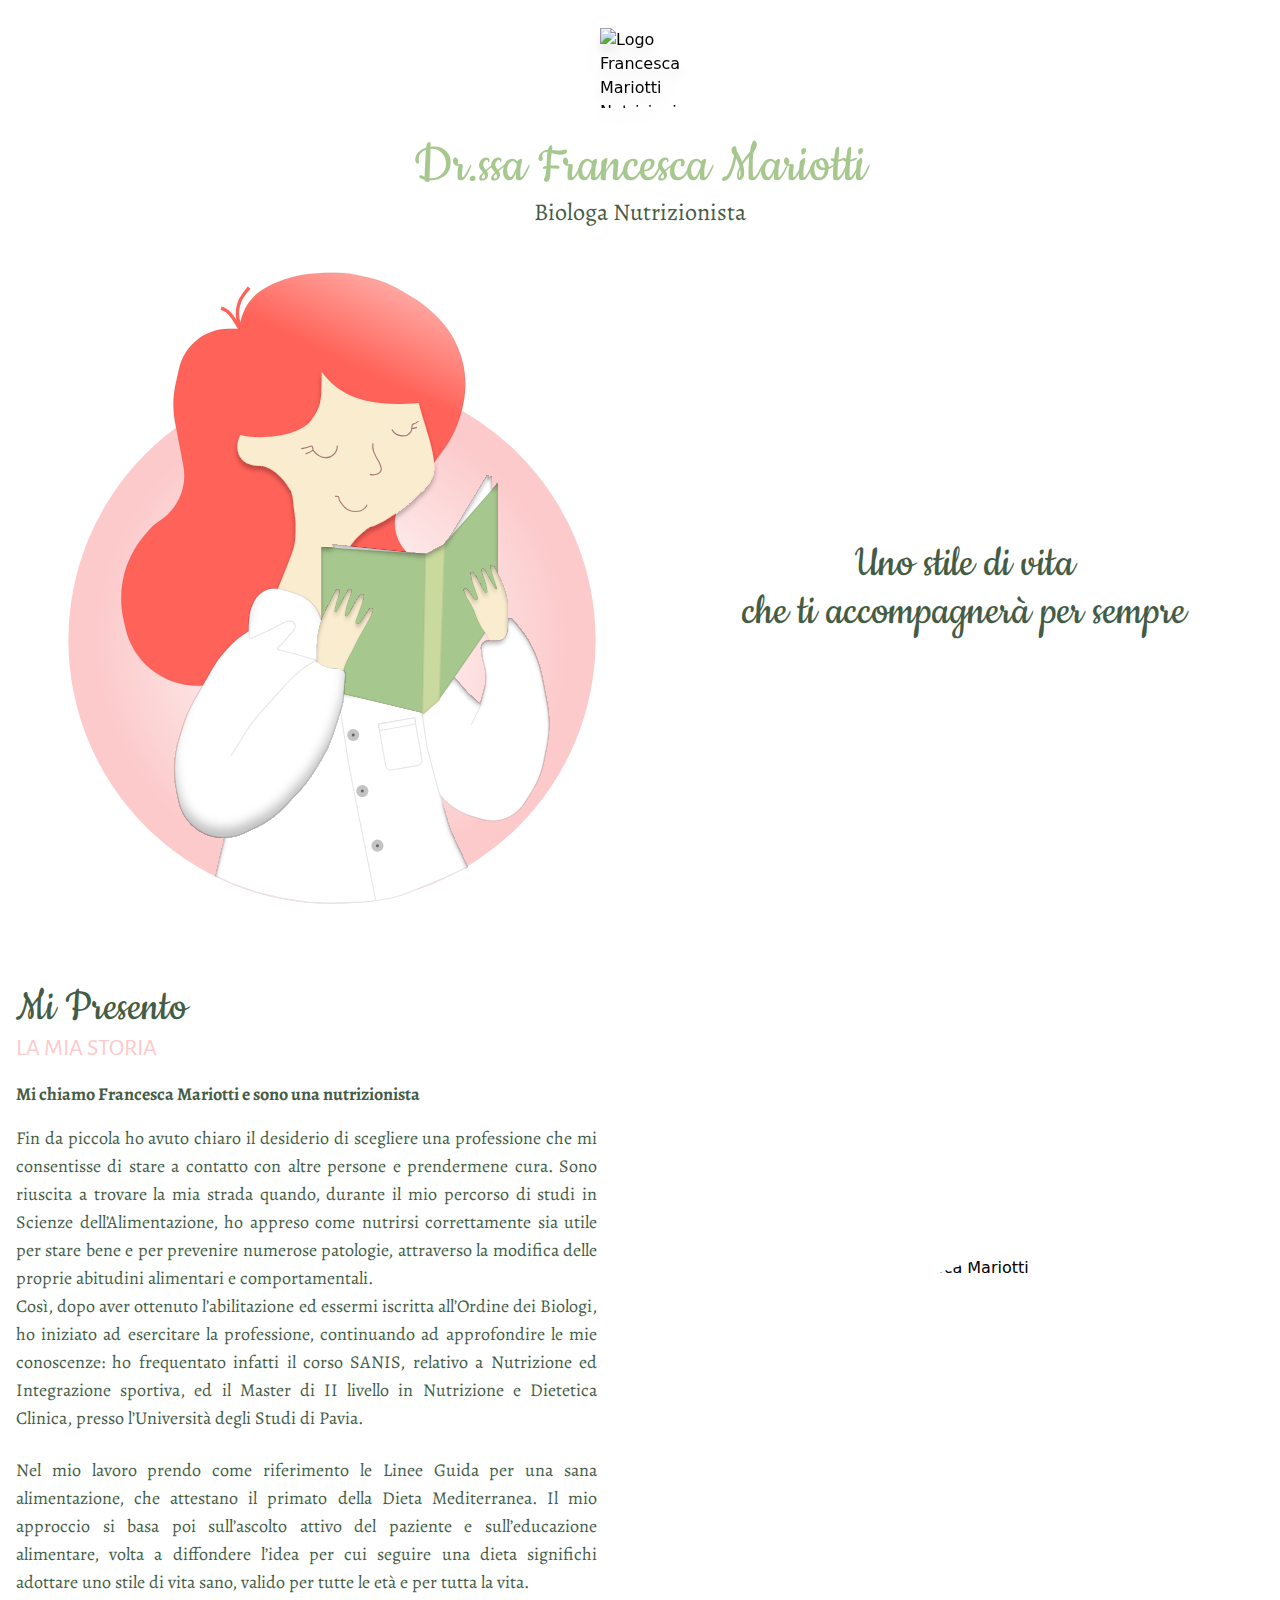
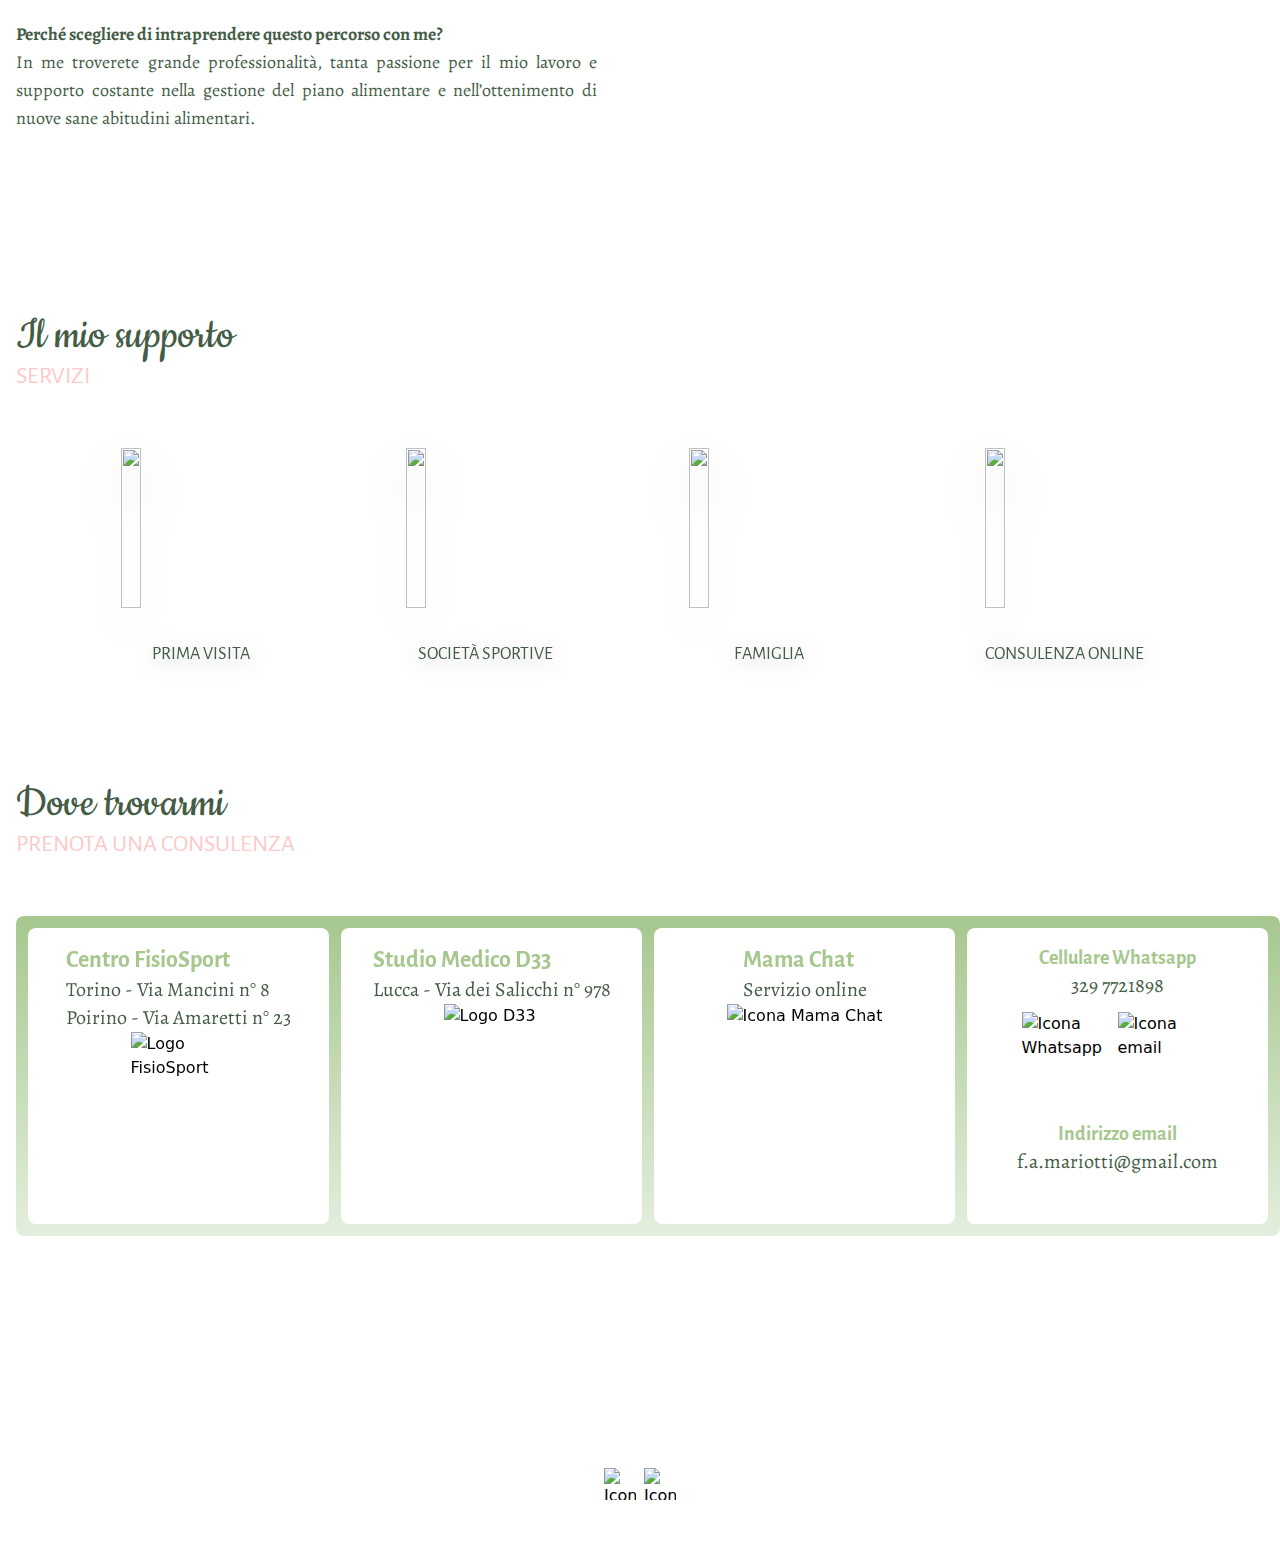
==== commit 412c005f: "Updates" ====
--- a/index.html
+++ b/index.html
@@ -15,7 +15,10 @@
 	<body class="flex flex-col items-center justify-center">
 		<header
 			class="flex h-80 w-full flex-col items-center justify-start bg-wave-mobile bg-full bg-no-repeat md:h-64 md:justify-evenly md:bg-wave md:bg-half">
-			<img class="mt-4 h-20 w-20 drop-shadow-xl xl:mt-0" src="assets/img/logo.svg" alt="Logo Francesca Mariotti Nutrizionista" />
+			<img
+				class="mt-4 h-20 w-20 drop-shadow-xl xl:mt-0"
+				src="assets/img/logo.svg"
+				alt="Logo Francesca Mariotti Nutrizionista" />
 			<section class="mt-9 xl:mt-0">
 				<h1 class="font-cookie text-4xl text-white sm:text-6xl md:text-fmgreen-100">
 					Dr.ssa Francesca Mariotti
@@ -33,8 +36,8 @@
 					src="assets/img/fumettofrancesca.svg"
 					alt="Fumetto Francesca Mariotti che legge" />
 				<h1 class="title w-3/4 text-center md:w-1/2">
-					"Uno stile di vita <br />
-					che ti accompagnerà per sempre"
+					Uno stile di vita <br />
+					che ti accompagnerà per sempre
 				</h1>
 			</div>
 			<!-- Presentation -->
@@ -87,7 +90,7 @@
 					<div
 						class="flex h-[48rem] flex-col items-center justify-evenly bg-wave-mipresento-mobile bg-full bg-right-bottom bg-no-repeat md:w-[45%] md:bg-none">
 						<button
-							class="button rounded-2xl bg-fmpink-200 py-1 px-4 font-bold uppercase text-white md:hidden"
+							class="button rounded-2xl bg-fmpink-200 px-4 py-1 font-bold uppercase text-white md:hidden"
 							type="submit">
 							Scopri di più
 						</button>
@@ -100,7 +103,7 @@
 							<h2 class="subtitle text-white">servizi</h2>
 						</div>
 					</div>
-				</div
+				</div>
 			</div>
 			<div class="w-full items-center justify-center">
 				<h1 class="title hidden md:block">Il mio supporto</h1>
@@ -109,7 +112,10 @@
 					<!-- prima visita -->
 					<a href="servizi.html#prima-visita">
 						<div class="flex items-center justify-center md:flex-col">
-							<img class="drop-shadow-2xl aspect-square h-36 sm:h-40" src="assets/img/visita.svg" alt="" />
+							<img
+								class="aspect-square h-36 drop-shadow-2xl sm:h-40"
+								src="assets/img/visita.svg"
+								alt="" />
 							<div class="services">
 								<p class="ml-20 font-alegreya-sans text-lg uppercase text-fmgreen-300 sm:ml-14 md:ml-0">
 									prima visita
@@ -120,7 +126,7 @@
 					<!-- società sportive -->
 					<a href="servizi.html#societa-sportive">
 						<div class="flex items-center justify-center md:flex-col">
-							<img class="drop-shadow-2xl aspect-square h-36 sm:h-40" src="assets/img/sport.svg" alt="" />
+							<img class="aspect-square h-36 drop-shadow-2xl sm:h-40" src="assets/img/sport.svg" alt="" />
 							<div class="services">
 								<p class="ml-20 font-alegreya-sans text-lg uppercase text-fmgreen-300 sm:ml-14 md:ml-0">
 									società sportive
@@ -131,7 +137,10 @@
 					<!-- famiglia -->
 					<a href="servizi.html#educazione-alimentare">
 						<div class="flex items-center justify-center md:flex-col">
-							<img class="drop-shadow-2xl aspect-square h-36 sm:h-40" src="assets/img/famiglia.svg" alt="" />
+							<img
+								class="aspect-square h-36 drop-shadow-2xl sm:h-40"
+								src="assets/img/famiglia.svg"
+								alt="" />
 							<div class="services">
 								<p class="ml-20 font-alegreya-sans text-lg uppercase text-fmgreen-300 sm:ml-14 md:ml-0">
 									famiglia
@@ -142,7 +151,10 @@
 					<!-- consulenza online -->
 					<a href="servizi.html#consulenza-online">
 						<div class="flex items-center justify-center md:flex-col">
-							<img class="drop-shadow-2xl aspect-square h-36 sm:h-40" src="assets/img/consulenza.svg" alt="" />
+							<img
+								class="aspect-square h-36 drop-shadow-2xl sm:h-40"
+								src="assets/img/consulenza.svg"
+								alt="" />
 							<div class="services">
 								<p class="ml-20 font-alegreya-sans text-lg uppercase text-fmgreen-300 sm:ml-14 md:ml-0">
 									consulenza online
@@ -157,76 +169,105 @@
 				<h2 class="subtitle text-center md:text-left md:text-2xl">prenota una consulenza</h2>
 				<div class="mt-14 flex w-full items-center justify-center">
 					<div
-						class="flex w-full flex-col gap-3 bg-white from-fmgreen-100 to-fmgreen-100/30 md:min-h-[20rem] md:h-fit md:w-5/6 md:flex-row md:items-stretch md:justify-evenly md:rounded-lg md:bg-gradient-to-b md:p-3">
+						class="flex w-full flex-col gap-3 bg-white from-fmgreen-100 to-fmgreen-100/30 md:h-fit md:min-h-[20rem] md:w-11/12 md:flex-row md:items-stretch md:justify-evenly md:rounded-lg md:bg-gradient-to-b md:p-3">
 						<div
 							class="flex max-w-xs flex-row justify-between rounded-r-full bg-white p-4 drop-shadow-fm md:hidden">
 							<div class="flex flex-col justify-around font-alegreya text-xl text-fmgreen-300">
-								<h2 class="font-alegreya-sans text-xl font-bold text-fmgreen-100">
-									Cellulare Whatsapp
-								</h2>
-								<p>329 7721898</p>
-							</div>
-							<img class="h-24 w-24 self-end" src="assets/img/wa.svg" alt="Whatsapp" />
-						</div>
-
+								<a class="md:hidden" href="https://wa.me/+393297721898">
+									<h2 class="font-alegreya-sans text-xl font-bold text-fmgreen-100">
+										Cellulare Whatsapp
+									</h2>
+									<p>329 7721898</p>
+								</a>
+							</div>
+							<a class="md:hidden" href="https://wa.me/+393297721898">
+								<img class="h-24 w-24 self-end" src="assets/img/wa.svg" alt="Whatsapp" />
+							</a>
+						</div>
 						<div
 							class="flex max-w-xs flex-row-reverse justify-between self-end rounded-l-full bg-white p-4 drop-shadow-fm md:hidden">
 							<div class="flex flex-col justify-around font-alegreya text-xl text-fmgreen-300">
-								<h2 class="font-alegreya-sans text-xl font-bold text-fmgreen-100">Indirizzo email</h2>
-								<p>f.mariotti15@gmail.com</p>
-							</div>
-							<img class="h-24 w-24 self-end" src="assets/img/mail.svg" alt="Email" />
+								<a href="mailto:f.a.mariotti15@gmail.com?subject=Prenotazione consulenza nutrizionale">
+									<h2 class="font-alegreya-sans text-xl font-bold text-fmgreen-100">
+										Indirizzo email
+									</h2>
+									<p>f.mariotti15@gmail.com</p>
+								</a>
+							</div>
+							<a href="mailto:f.a.mariotti15@gmail.com?subject=Prenotazione consulenza nutrizionale">
+								<img class="h-24 w-24 self-end" src="assets/img/mail.svg" alt="Email" />
+							</a>
 						</div>
 
 						<div
 							class="flex max-w-xs flex-row items-center justify-between rounded-r-full bg-white p-4 drop-shadow-fm md:w-1/4 md:flex-col md:justify-start md:rounded-lg md:drop-shadow-none">
 							<div class="flex flex-col font-alegreya text-fmgreen-300">
-								<h2 class="font-alegreya-sans text-xl font-bold text-fmgreen-100">Centro FisioSport</h2>
-								<p>Torino - Via Mancini n° 8</p>
-								<p>Poirino - Via Amaretti n° 23</p>
-								<p>Carmagnola - Via Francesco di Sales n° 54</p>
+								<h2 class="font-alegreya-sans text-2xl font-bold text-fmgreen-100">
+									Centro FisioSport
+								</h2>
+								<p class="text-xl">Torino - Via Mancini n° 8</p>
+								<p class="text-xl">Poirino - Via Amaretti n° 23</p>
 							</div>
 							<a href="#">
-								<img class="h-24 aspect-square" src="assets/img/fisiosport.png" alt="Logo FisioSport" />
+								<img
+									class="aspect-square h-24 transition duration-300 ease-in-out hover:-translate-y-1 hover:scale-110"
+									src="assets/img/fisiosport.png"
+									alt="Logo FisioSport" />
 							</a>
 						</div>
 
 						<div
 							class="flex max-w-xs flex-row-reverse items-center justify-between self-end rounded-l-full bg-white p-4 drop-shadow-fm md:w-1/4 md:flex-col md:justify-start md:self-stretch md:rounded-lg md:drop-shadow-none">
 							<div class="flex flex-col">
-								<h2 class="font-alegreya-sans text-xl font-bold text-fmgreen-100">Studio Medico D33</h2>
-								<p class="font-alegreya text-fmgreen-300">Lucca - Via dei Salicchi n° 978</p>
+								<h2 class="font-alegreya-sans text-2xl font-bold text-fmgreen-100">
+									Studio Medico D33
+								</h2>
+								<p class="font-alegreya text-xl text-fmgreen-300">Lucca - Via dei Salicchi n° 978</p>
 							</div>
 							<a href="#">
-								<img class="h-24 w-24" src="assets/img/d33.svg" alt="Logo D33" />
+								<img
+									class="mt-2 aspect-square h-24 transition duration-300 ease-in-out hover:-translate-y-1 hover:scale-110"
+									src="assets/img/d33.svg"
+									alt="Logo D33" />
 							</a>
 						</div>
 
 						<div
 							class="flex max-w-xs flex-row items-center justify-between rounded-r-full bg-white p-4 drop-shadow-fm md:w-1/4 md:flex-col md:justify-start md:rounded-lg md:drop-shadow-none">
 							<div class="flex flex-col">
-								<h2 class="font-alegreya-sans text-xl font-bold text-fmgreen-100">Mama Chat</h2>
-								<p class="font-alegreya text-fmgreen-300">Servizio online</p>
+								<h2 class="font-alegreya-sans text-2xl font-bold text-fmgreen-100">Mama Chat</h2>
+								<p class="font-alegreya text-xl text-fmgreen-300">Servizio online</p>
 							</div>
 							<a href="#">
-								<img class="h-24 w-24" src="assets/img/mamachat.svg" alt="Icona Mama Chat" />
-							</a>
-						</div>
-
-						<div
-							class="hidden max-w-xs flex-col items-center justify-between rounded-lg bg-white p-4 md:flex md:justify-start">
+								<img
+									class="aspect-square h-32 transition duration-300 ease-in-out hover:-translate-y-1 hover:scale-110"
+									src="assets/img/mamachat.svg"
+									alt="Icona Mama Chat" />
+							</a>
+						</div>
+
+						<div
+							class="hidden max-w-xs flex-col items-center justify-between rounded-lg bg-white p-4 md:flex md:w-1/4 md:justify-start">
 							<h2 class="font-alegreya-sans text-xl font-bold text-fmgreen-100">Cellulare Whatsapp</h2>
-							<p class="font-alegreya text-xl text-fmgreen-300"><a href="tel:32977218989">329 77218989</a></p>
-							<div class="my-3 flex gap-2">
-								<a href="https://wa.me/32977218989">
-									<img class="max-h-24 aspect-square transition ease-in-out hover:-translate-y-1 hover:scale-110 duration-300" src="assets/img/wa.svg" alt="Icona Whatsapp" />
-								</a>
-								<a href="mailto:f.a.mariotti15@gmail.com">
-									<img class="max-h-24 aspect-square transition ease-in-out hover:-translate-y-1 hover:scale-110 duration-300" src="assets/img/mail.svg" alt="Icona email" />
+							<p class="font-alegreya text-xl text-fmgreen-300">
+								<a href="tel:3297721898">329 7721898</a>
+							</p>
+							<div class="my-3 flex gap-4">
+								<a href="https://wa.me/+393297721898">
+									<img
+										class="aspect-square max-h-24 transition duration-300 ease-in-out hover:-translate-y-1 hover:scale-110"
+										src="assets/img/wa.svg"
+										alt="Icona Whatsapp" />
+								</a>
+								<a href="mailto:f.a.mariotti15@gmail.com?subject=Prenotazione consulenza">
+									<img
+										class="aspect-square max-h-24 transition duration-300 ease-in-out hover:-translate-y-1 hover:scale-110"
+										src="assets/img/mail.svg"
+										alt="Icona email" />
 								</a>
 							</div>
 							<h2 class="font-alegreya-sans text-xl font-bold text-fmgreen-100">Indirizzo email</h2>
-							<a href="mailto:f.a.mariotti15@gmail.com">
+							<a href="mailto:f.a.mariotti15@gmail.com?subject=Prenotazione consulenza nutrizionale">
 								<p class="font-alegreya text-xl text-fmgreen-300">f.a.mariotti@gmail.com</p>
 							</a>
 						</div>
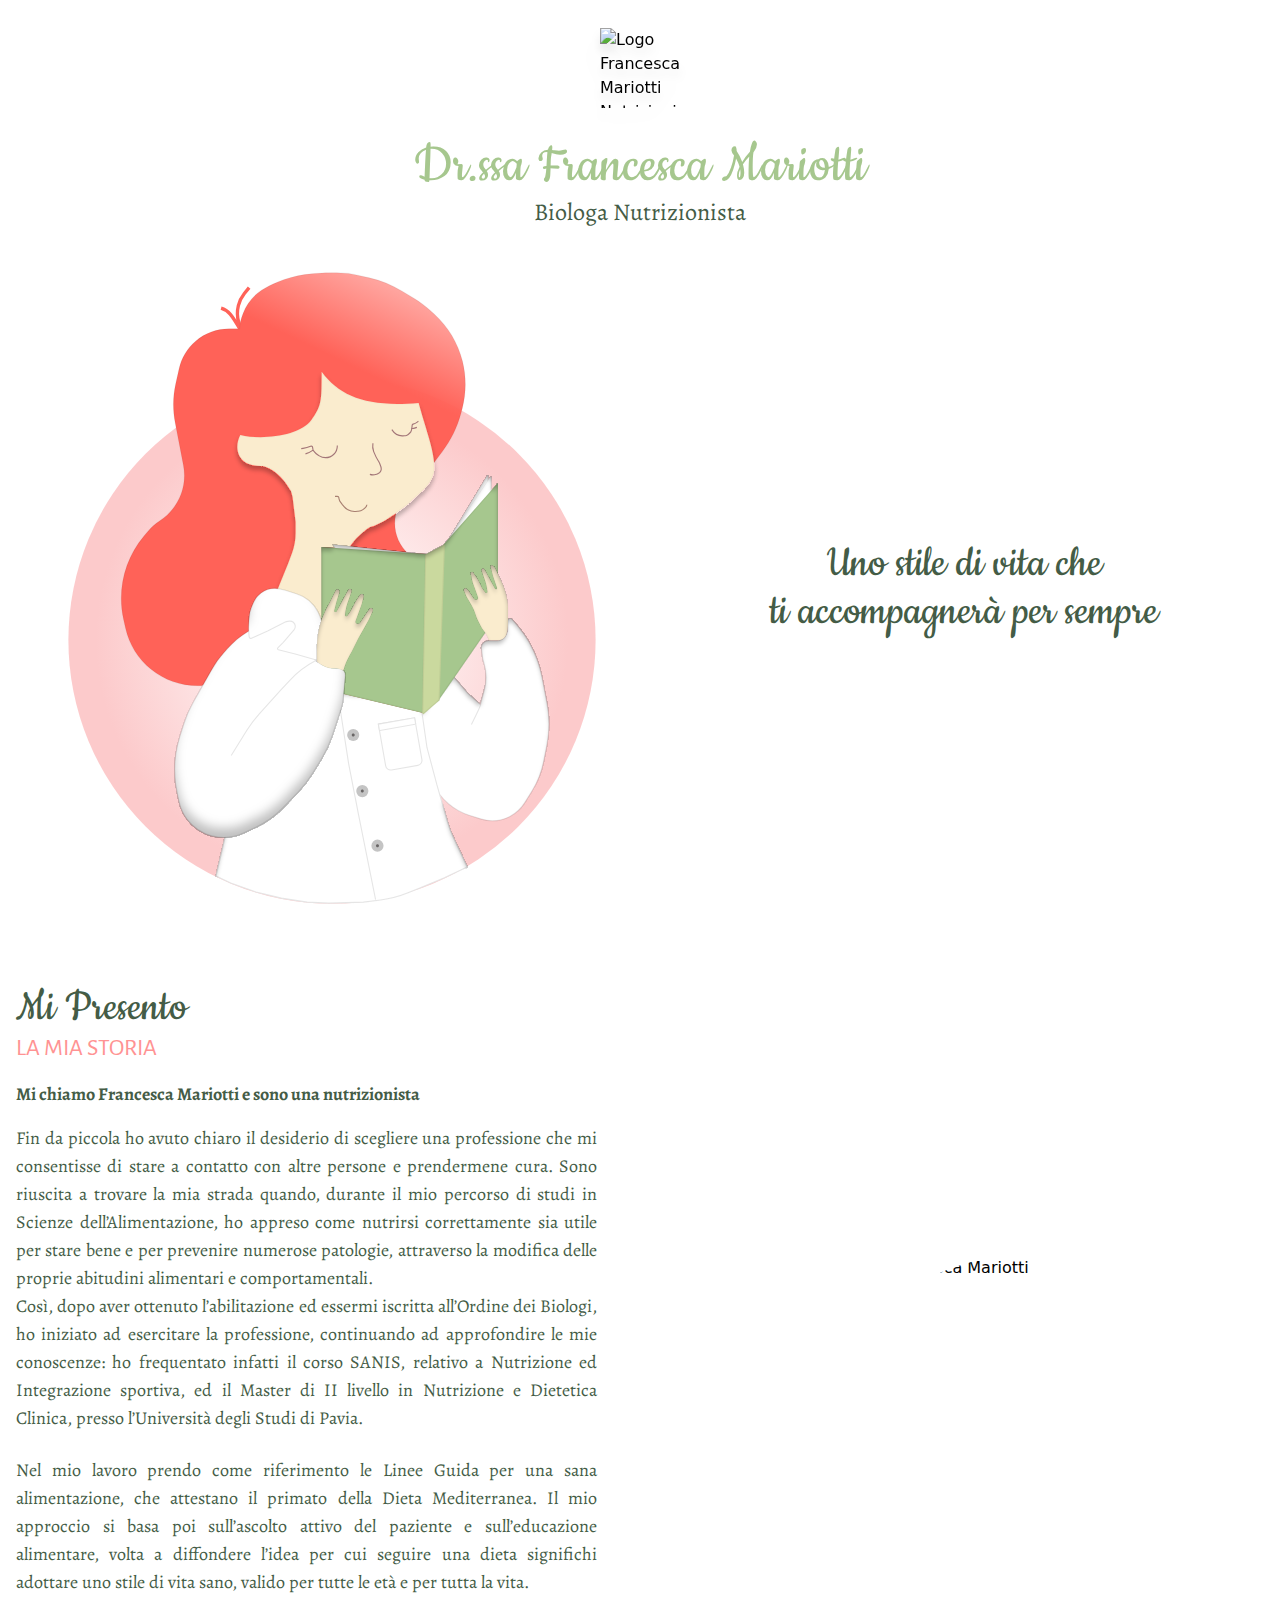
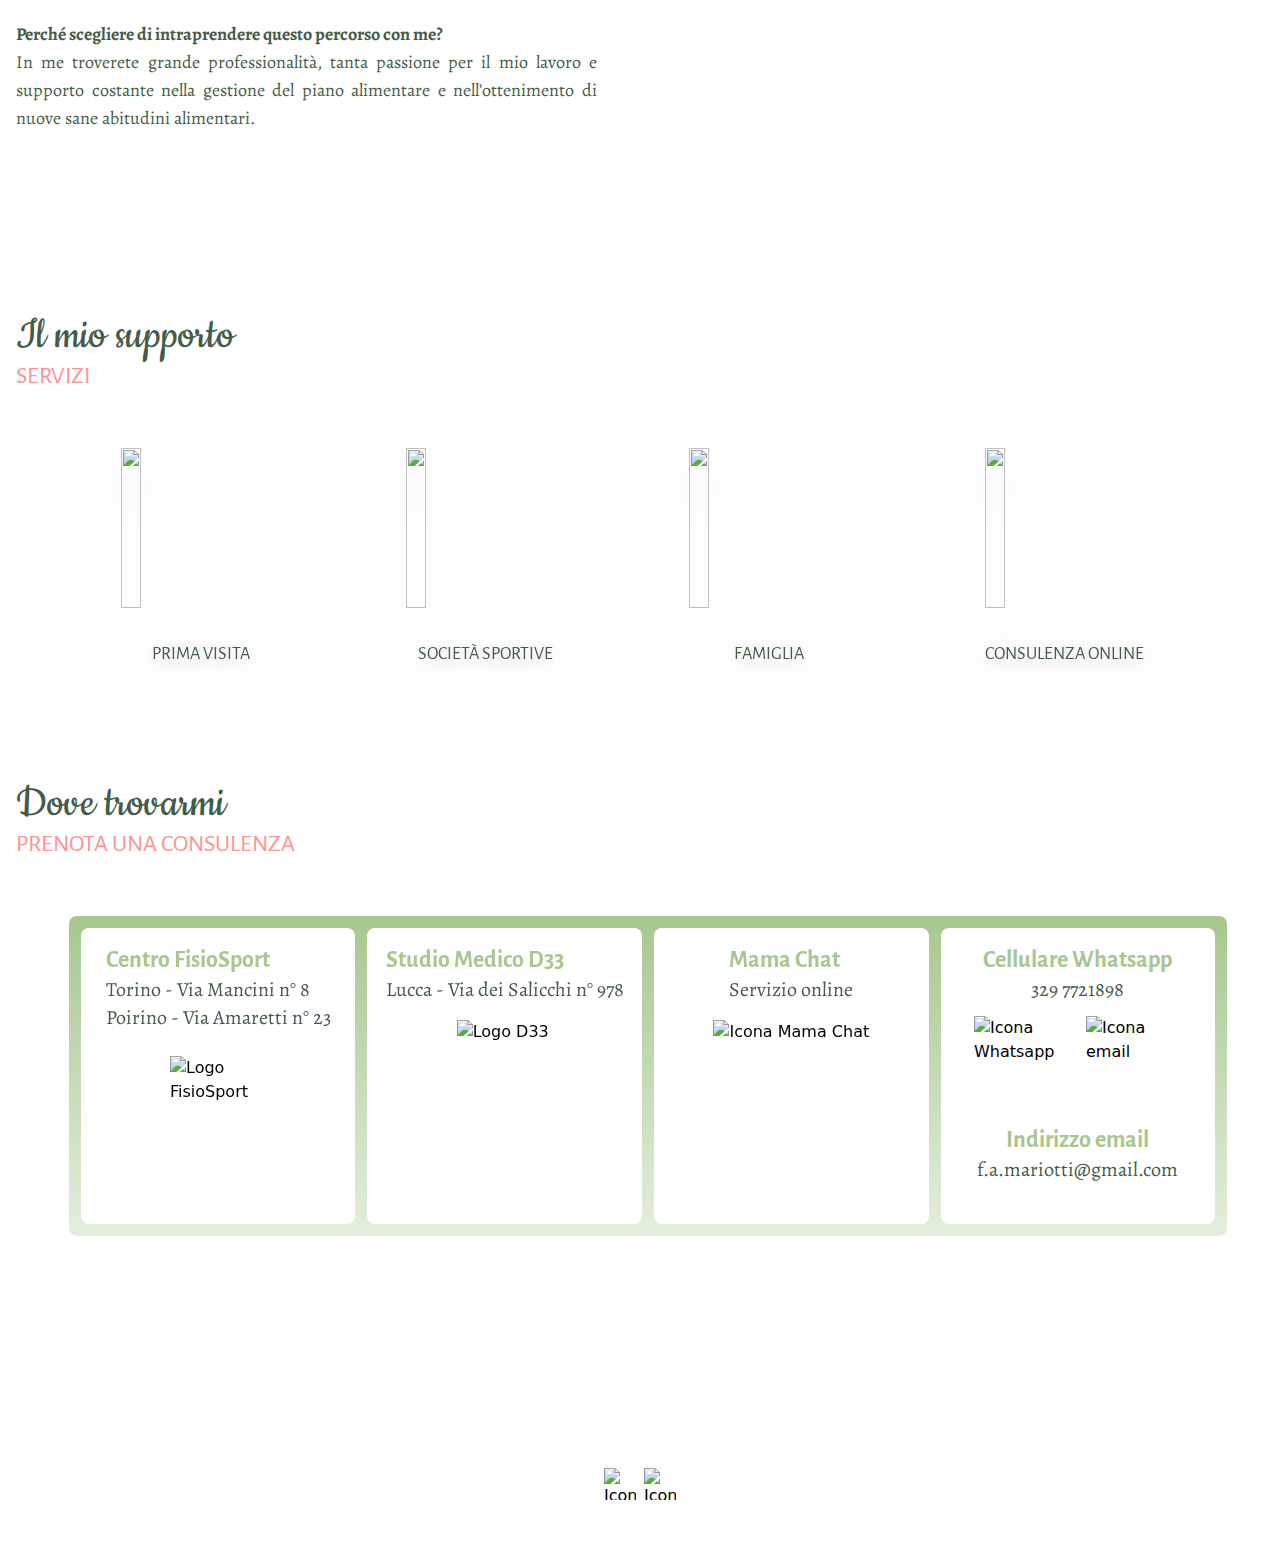
==== commit 40b48ed8: "Updates" ====
--- a/index.html
+++ b/index.html
@@ -16,7 +16,7 @@
 		<header
 			class="flex h-80 w-full flex-col items-center justify-start bg-wave-mobile bg-full bg-no-repeat md:h-64 md:justify-evenly md:bg-wave md:bg-half">
 			<img
-				class="mt-4 h-20 w-20 drop-shadow-xl xl:mt-0"
+				class="mt-4 h-20 w-20  cursor-pointer drop-shadow-xl xl:mt-0"
 				src="assets/img/logo.svg"
 				alt="Logo Francesca Mariotti Nutrizionista" />
 			<section class="mt-9 xl:mt-0">
@@ -35,9 +35,14 @@
 					class="mt-8 aspect-square w-5/6 md:mt-0 md:w-1/2"
 					src="assets/img/fumettofrancesca.svg"
 					alt="Fumetto Francesca Mariotti che legge" />
-				<h1 class="title w-3/4 text-center md:w-1/2">
-					Uno stile di vita <br />
-					che ti accompagnerà per sempre
+					
+				<h1 class="title w-10/12
+				 break-normal text-center sm:hidden">
+					Uno stile di vita che ti accompagnerà per sempre
+				</h1>
+				<h1 class="title hidden break-normal text-center sm:block md:w-1/2">
+					Uno stile di vita che <br />
+					ti accompagnerà per sempre
 				</h1>
 			</div>
 			<!-- Presentation -->
@@ -171,7 +176,7 @@
 					<div
 						class="flex w-full flex-col gap-3 bg-white from-fmgreen-100 to-fmgreen-100/30 md:h-fit md:min-h-[20rem] md:w-11/12 md:flex-row md:items-stretch md:justify-evenly md:rounded-lg md:bg-gradient-to-b md:p-3">
 						<div
-							class="flex max-w-xs flex-row justify-between rounded-r-full bg-white p-4 drop-shadow-fm md:hidden">
+							class="flex max-w-sm flex-row justify-between rounded-r-full bg-white p-4 drop-shadow-fm md:hidden">
 							<div class="flex flex-col justify-around font-alegreya text-xl text-fmgreen-300">
 								<a class="md:hidden" href="https://wa.me/+393297721898">
 									<h2 class="font-alegreya-sans text-xl font-bold text-fmgreen-100">
@@ -185,7 +190,7 @@
 							</a>
 						</div>
 						<div
-							class="flex max-w-xs flex-row-reverse justify-between self-end rounded-l-full bg-white p-4 drop-shadow-fm md:hidden">
+							class="flex max-w-sm flex-row-reverse justify-between self-end rounded-l-full bg-white p-4 drop-shadow-fm md:hidden">
 							<div class="flex flex-col justify-around font-alegreya text-xl text-fmgreen-300">
 								<a href="mailto:f.a.mariotti15@gmail.com?subject=Prenotazione consulenza nutrizionale">
 									<h2 class="font-alegreya-sans text-xl font-bold text-fmgreen-100">
@@ -200,7 +205,7 @@
 						</div>
 
 						<div
-							class="flex max-w-xs flex-row items-center justify-between rounded-r-full bg-white p-4 drop-shadow-fm md:w-1/4 md:flex-col md:justify-start md:rounded-lg md:drop-shadow-none">
+							class="flex max-w-sm flex-row items-center justify-between rounded-r-full bg-white p-4 drop-shadow-fm md:w-1/4 md:flex-col md:justify-start md:rounded-lg md:drop-shadow-none">
 							<div class="flex flex-col font-alegreya text-fmgreen-300">
 								<h2 class="font-alegreya-sans text-2xl font-bold text-fmgreen-100">
 									Centro FisioSport
@@ -210,14 +215,14 @@
 							</div>
 							<a href="#">
 								<img
-									class="aspect-square h-24 transition duration-300 ease-in-out hover:-translate-y-1 hover:scale-110"
+									class="mt-6 aspect-square h-24 transition duration-300 ease-in-out hover:-translate-y-1 hover:scale-110"
 									src="assets/img/fisiosport.png"
 									alt="Logo FisioSport" />
 							</a>
 						</div>
 
 						<div
-							class="flex max-w-xs flex-row-reverse items-center justify-between self-end rounded-l-full bg-white p-4 drop-shadow-fm md:w-1/4 md:flex-col md:justify-start md:self-stretch md:rounded-lg md:drop-shadow-none">
+							class="flex max-w-sm flex-row-reverse items-center justify-between self-end rounded-l-full bg-white p-4 drop-shadow-fm md:w-1/4 md:flex-col md:justify-start md:self-stretch md:rounded-lg md:drop-shadow-none">
 							<div class="flex flex-col">
 								<h2 class="font-alegreya-sans text-2xl font-bold text-fmgreen-100">
 									Studio Medico D33
@@ -226,29 +231,29 @@
 							</div>
 							<a href="#">
 								<img
-									class="mt-2 aspect-square h-24 transition duration-300 ease-in-out hover:-translate-y-1 hover:scale-110"
+									class="mt-4 aspect-square h-24 transition duration-300 ease-in-out hover:-translate-y-1 hover:scale-110"
 									src="assets/img/d33.svg"
 									alt="Logo D33" />
 							</a>
 						</div>
 
 						<div
-							class="flex max-w-xs flex-row items-center justify-between rounded-r-full bg-white p-4 drop-shadow-fm md:w-1/4 md:flex-col md:justify-start md:rounded-lg md:drop-shadow-none">
+							class="flex max-w-sm flex-row items-center justify-between rounded-r-full bg-white p-4 drop-shadow-fm md:w-1/4 md:flex-col md:justify-start md:rounded-lg md:drop-shadow-none">
 							<div class="flex flex-col">
 								<h2 class="font-alegreya-sans text-2xl font-bold text-fmgreen-100">Mama Chat</h2>
 								<p class="font-alegreya text-xl text-fmgreen-300">Servizio online</p>
 							</div>
 							<a href="#">
 								<img
-									class="aspect-square h-32 transition duration-300 ease-in-out hover:-translate-y-1 hover:scale-110"
+									class="mt-4 h-28 transition duration-300 ease-in-out hover:-translate-y-1 hover:scale-110"
 									src="assets/img/mamachat.svg"
 									alt="Icona Mama Chat" />
 							</a>
 						</div>
 
 						<div
-							class="hidden max-w-xs flex-col items-center justify-between rounded-lg bg-white p-4 md:flex md:w-1/4 md:justify-start">
-							<h2 class="font-alegreya-sans text-xl font-bold text-fmgreen-100">Cellulare Whatsapp</h2>
+							class="hidden max-w-sm flex-col items-center justify-between rounded-lg bg-white p-4 md:flex md:w-1/4 md:justify-start">
+							<h2 class="font-alegreya-sans text-2xl font-bold text-fmgreen-100">Cellulare Whatsapp</h2>
 							<p class="font-alegreya text-xl text-fmgreen-300">
 								<a href="tel:3297721898">329 7721898</a>
 							</p>
@@ -259,14 +264,14 @@
 										src="assets/img/wa.svg"
 										alt="Icona Whatsapp" />
 								</a>
-								<a href="mailto:f.a.mariotti15@gmail.com?subject=Prenotazione consulenza">
+								<a href="mailto:f.a.mariotti15@gmail.com?subject=Prenotazione consulenza nutrizionale">
 									<img
 										class="aspect-square max-h-24 transition duration-300 ease-in-out hover:-translate-y-1 hover:scale-110"
 										src="assets/img/mail.svg"
 										alt="Icona email" />
 								</a>
 							</div>
-							<h2 class="font-alegreya-sans text-xl font-bold text-fmgreen-100">Indirizzo email</h2>
+							<h2 class="font-alegreya-sans text-2xl font-bold text-fmgreen-100">Indirizzo email</h2>
 							<a href="mailto:f.a.mariotti15@gmail.com?subject=Prenotazione consulenza nutrizionale">
 								<p class="font-alegreya text-xl text-fmgreen-300">f.a.mariotti@gmail.com</p>
 							</a>
--- a/build.css
+++ b/build.css
@@ -1 +1 @@
-/*! tailwindcss v3.2.4 | MIT License | https://tailwindcss.com*/*,:after,:before{box-sizing:border-box;border:0 solid #e5e7eb}:after,:before{--tw-content:""}html{line-height:1.5;-webkit-text-size-adjust:100%;-moz-tab-size:4;-o-tab-size:4;tab-size:4;font-family:ui-sans-serif,system-ui,-apple-system,BlinkMacSystemFont,Segoe UI,Roboto,Helvetica Neue,Arial,Noto Sans,sans-serif,Apple Color Emoji,Segoe UI Emoji,Segoe UI Symbol,Noto Color Emoji;font-feature-settings:normal}body{margin:0;line-height:inherit}hr{height:0;color:inherit;border-top-width:1px}abbr:where([title]){-webkit-text-decoration:underline dotted;text-decoration:underline dotted}h1,h2,h3,h4,h5,h6{font-size:inherit;font-weight:inherit}a{color:inherit;text-decoration:inherit}b,strong{font-weight:bolder}code,kbd,pre,samp{font-family:ui-monospace,SFMono-Regular,Menlo,Monaco,Consolas,Liberation Mono,Courier New,monospace;font-size:1em}small{font-size:80%}sub,sup{font-size:75%;line-height:0;position:relative;vertical-align:initial}sub{bottom:-.25em}sup{top:-.5em}table{text-indent:0;border-color:inherit;border-collapse:collapse}button,input,optgroup,select,textarea{font-family:inherit;font-size:100%;font-weight:inherit;line-height:inherit;color:inherit;margin:0;padding:0}button,select{text-transform:none}[type=button],[type=reset],[type=submit],button{-webkit-appearance:button;background-color:initial;background-image:none}:-moz-focusring{outline:auto}:-moz-ui-invalid{box-shadow:none}progress{vertical-align:initial}::-webkit-inner-spin-button,::-webkit-outer-spin-button{height:auto}[type=search]{-webkit-appearance:textfield;outline-offset:-2px}::-webkit-search-decoration{-webkit-appearance:none}::-webkit-file-upload-button{-webkit-appearance:button;font:inherit}summary{display:list-item}blockquote,dd,dl,figure,h1,h2,h3,h4,h5,h6,hr,p,pre{margin:0}fieldset{margin:0}fieldset,legend{padding:0}menu,ol,ul{list-style:none;margin:0;padding:0}textarea{resize:vertical}input::-moz-placeholder,textarea::-moz-placeholder{opacity:1;color:#9ca3af}input::placeholder,textarea::placeholder{opacity:1;color:#9ca3af}[role=button],button{cursor:pointer}:disabled{cursor:default}audio,canvas,embed,iframe,img,object,svg,video{display:block;vertical-align:middle}img,video{max-width:100%;height:auto}[hidden]{display:none}*,::backdrop,:after,:before{--tw-border-spacing-x:0;--tw-border-spacing-y:0;--tw-translate-x:0;--tw-translate-y:0;--tw-rotate:0;--tw-skew-x:0;--tw-skew-y:0;--tw-scale-x:1;--tw-scale-y:1;--tw-pan-x: ;--tw-pan-y: ;--tw-pinch-zoom: ;--tw-scroll-snap-strictness:proximity;--tw-ordinal: ;--tw-slashed-zero: ;--tw-numeric-figure: ;--tw-numeric-spacing: ;--tw-numeric-fraction: ;--tw-ring-inset: ;--tw-ring-offset-width:0px;--tw-ring-offset-color:#fff;--tw-ring-color:#3b82f680;--tw-ring-offset-shadow:0 0 #0000;--tw-ring-shadow:0 0 #0000;--tw-shadow:0 0 #0000;--tw-shadow-colored:0 0 #0000;--tw-blur: ;--tw-brightness: ;--tw-contrast: ;--tw-grayscale: ;--tw-hue-rotate: ;--tw-invert: ;--tw-saturate: ;--tw-sepia: ;--tw-drop-shadow: ;--tw-backdrop-blur: ;--tw-backdrop-brightness: ;--tw-backdrop-contrast: ;--tw-backdrop-grayscale: ;--tw-backdrop-hue-rotate: ;--tw-backdrop-invert: ;--tw-backdrop-opacity: ;--tw-backdrop-saturate: ;--tw-backdrop-sepia: }.services{z-index:-10;margin-left:-6rem;display:flex;height:7rem;width:75%;align-items:center;border-radius:9999px;--tw-bg-opacity:1;background-color:rgb(255 255 255/var(--tw-bg-opacity));padding:2rem;--tw-drop-shadow:drop-shadow(0 4px 10px #00000040);filter:var(--tw-blur) var(--tw-brightness) var(--tw-contrast) var(--tw-grayscale) var(--tw-hue-rotate) var(--tw-invert) var(--tw-saturate) var(--tw-sepia) var(--tw-drop-shadow)}@media (min-width:640px){.services{height:8rem;width:50%;justify-content:center}}@media (min-width:768px){.services{z-index:0;margin-left:0;height:auto;width:auto;background-color:initial}}.title{font-family:Cookie,cursive;font-size:3rem;line-height:1;--tw-text-opacity:1;color:rgb(68 92 70/var(--tw-text-opacity))}.subtitle{font-family:Alegreya Sans,sans-serif;font-size:2.25rem;line-height:2.5rem;text-transform:uppercase;--tw-text-opacity:1;color:rgb(252 202 203/var(--tw-text-opacity))}@media (min-width:768px){.subtitle{font-size:1.5rem;line-height:2rem}}.float-right{float:right}.mx-auto{margin-left:auto;margin-right:auto}.my-3{margin-top:.75rem;margin-bottom:.75rem}.mt-4{margin-top:1rem}.mt-9{margin-top:2.25rem}.mt-8{margin-top:2rem}.mb-6{margin-bottom:1.5rem}.ml-20{margin-left:5rem}.mt-14{margin-top:3.5rem}.mb-5{margin-bottom:1.25rem}.mt-12{margin-top:3rem}.ml-10{margin-left:2.5rem}.block{display:block}.flex{display:flex}.hidden{display:none}.aspect-square{aspect-ratio:1/1}.h-80{height:20rem}.h-20{height:5rem}.h-\[48rem\]{height:48rem}.h-36{height:9rem}.h-24{height:6rem}.h-8{height:2rem}.max-h-24{max-height:6rem}.w-full{width:100%}.w-20{width:5rem}.w-5\/6{width:83.333333%}.w-3\/4{width:75%}.w-24{width:6rem}.w-8{width:2rem}.w-max{width:-moz-max-content;width:max-content}.max-w-7xl{max-width:80rem}.max-w-sm{max-width:24rem}.max-w-xs{max-width:20rem}.max-w-6xl{max-width:72rem}.shrink-0{flex-shrink:0}.grow{flex-grow:1}.grow-\[5\]{flex-grow:5}.basis-24{flex-basis:6rem}.basis-72{flex-basis:18rem}.flex-row{flex-direction:row}.flex-row-reverse{flex-direction:row-reverse}.flex-col{flex-direction:column}.flex-wrap{flex-wrap:wrap}.flex-wrap-reverse{flex-wrap:wrap-reverse}.items-center{align-items:center}.justify-start{justify-content:flex-start}.justify-end{justify-content:flex-end}.justify-center{justify-content:center}.justify-between{justify-content:space-between}.justify-around{justify-content:space-around}.justify-evenly{justify-content:space-evenly}.gap-20{gap:5rem}.gap-8{gap:2rem}.gap-3{gap:.75rem}.gap-2{gap:.5rem}.gap-5{gap:1.25rem}.self-end{align-self:flex-end}.rounded-2xl{border-radius:1rem}.rounded-full{border-radius:9999px}.rounded-lg{border-radius:.5rem}.rounded-r-full{border-top-right-radius:9999px;border-bottom-right-radius:9999px}.rounded-l-full{border-top-left-radius:9999px;border-bottom-left-radius:9999px}.bg-fmpink-200{--tw-bg-opacity:1;background-color:rgb(255 147 147/var(--tw-bg-opacity))}.bg-white{--tw-bg-opacity:1;background-color:rgb(255 255 255/var(--tw-bg-opacity))}.bg-fmgreen-200{--tw-bg-opacity:1;background-color:rgb(202 217 158/var(--tw-bg-opacity))}.bg-wave-mobile{background-image:url(assets/img/wavemobileresponsive.svg)}.bg-none{background-image:none}.bg-wave-mipresento-mobile{background-image:url(assets/img/wavemobilepresento.svg)}.bg-wave-footer{background-image:url(assets/img/waveresponsive-footer.svg)}.bg-wave{background-image:url(assets/img/waveresponsive.svg)}.from-fmgreen-100{--tw-gradient-from:#a6c78e;--tw-gradient-to:#a6c78e00;--tw-gradient-stops:var(--tw-gradient-from),var(--tw-gradient-to)}.to-fmgreen-100\/30{--tw-gradient-to:#a6c78e4d}.bg-full{background-size:100% 100%}.bg-half{background-size:100% 50%}.bg-right-bottom{background-position:100% 100%}.bg-left-bottom{background-position:0 100%}.bg-no-repeat{background-repeat:no-repeat}.p-4{padding:1rem}.py-4{padding-top:1rem;padding-bottom:1rem}.py-1{padding-top:.25rem;padding-bottom:.25rem}.px-4{padding-left:1rem;padding-right:1rem}.text-center{text-align:center}.text-justify{text-align:justify}.font-cookie{font-family:Cookie,cursive}.font-alegreya{font-family:Alegreya,serif}.font-alegreya-sans{font-family:Alegreya Sans,sans-serif}.text-4xl{font-size:2.25rem;line-height:2.5rem}.text-xl{font-size:1.25rem}.text-lg,.text-xl{line-height:1.75rem}.text-lg{font-size:1.125rem}.text-5xl{font-size:3rem;line-height:1}.text-2xl{font-size:1.5rem;line-height:2rem}.font-bold{font-weight:700}.uppercase{text-transform:uppercase}.italic{font-style:italic}.text-white{--tw-text-opacity:1;color:rgb(255 255 255/var(--tw-text-opacity))}.text-fmgreen-300{--tw-text-opacity:1;color:rgb(68 92 70/var(--tw-text-opacity))}.text-fmgreen-100{--tw-text-opacity:1;color:rgb(166 199 142/var(--tw-text-opacity))}.text-fmpink-100{--tw-text-opacity:1;color:rgb(252 202 203/var(--tw-text-opacity))}.text-fmgreen-200{--tw-text-opacity:1;color:rgb(202 217 158/var(--tw-text-opacity))}.drop-shadow-xl{--tw-drop-shadow:drop-shadow(0 20px 13px #00000008) drop-shadow(0 8px 5px #00000014)}.drop-shadow-2xl,.drop-shadow-xl{filter:var(--tw-blur) var(--tw-brightness) var(--tw-contrast) var(--tw-grayscale) var(--tw-hue-rotate) var(--tw-invert) var(--tw-saturate) var(--tw-sepia) var(--tw-drop-shadow)}.drop-shadow-2xl{--tw-drop-shadow:drop-shadow(0 25px 25px #00000026)}.drop-shadow-fm{--tw-drop-shadow:drop-shadow(0 4px 10px #00000040);filter:var(--tw-blur) var(--tw-brightness) var(--tw-contrast) var(--tw-grayscale) var(--tw-hue-rotate) var(--tw-invert) var(--tw-saturate) var(--tw-sepia) var(--tw-drop-shadow)}.transition{transition-property:color,background-color,border-color,text-decoration-color,fill,stroke,opacity,box-shadow,transform,filter,-webkit-backdrop-filter;transition-property:color,background-color,border-color,text-decoration-color,fill,stroke,opacity,box-shadow,transform,filter,backdrop-filter;transition-property:color,background-color,border-color,text-decoration-color,fill,stroke,opacity,box-shadow,transform,filter,backdrop-filter,-webkit-backdrop-filter;transition-timing-function:cubic-bezier(.4,0,.2,1);transition-duration:.15s}.duration-300{transition-duration:.3s}.ease-in-out{transition-timing-function:cubic-bezier(.4,0,.2,1)}.hover\:-translate-y-1:hover{--tw-translate-y:-0.25rem}.hover\:-translate-y-1:hover,.hover\:scale-110:hover{transform:translate(var(--tw-translate-x),var(--tw-translate-y)) rotate(var(--tw-rotate)) skewX(var(--tw-skew-x)) skewY(var(--tw-skew-y)) scaleX(var(--tw-scale-x)) scaleY(var(--tw-scale-y))}.hover\:scale-110:hover{--tw-scale-x:1.1;--tw-scale-y:1.1}@media (min-width:640px){.sm\:ml-14{margin-left:3.5rem}.sm\:block{display:block}.sm\:hidden{display:none}.sm\:h-40{height:10rem}.sm\:text-6xl{font-size:3.75rem;line-height:1}}@media (min-width:768px){.md\:mx-0{margin-left:0;margin-right:0}.md\:mt-0{margin-top:0}.md\:mt-14{margin-top:3.5rem}.md\:ml-0{margin-left:0}.md\:block{display:block}.md\:flex{display:flex}.md\:hidden{display:none}.md\:h-64{height:16rem}.md\:h-fit{height:-moz-fit-content;height:fit-content}.md\:min-h-\[20rem\]{min-height:20rem}.md\:w-1\/2{width:50%}.md\:w-\[45\%\]{width:45%}.md\:w-5\/6{width:83.333333%}.md\:w-1\/4{width:25%}.md\:flex-row{flex-direction:row}.md\:flex-col{flex-direction:column}.md\:items-stretch{align-items:stretch}.md\:justify-start{justify-content:flex-start}.md\:justify-evenly{justify-content:space-evenly}.md\:gap-0{gap:0}.md\:self-stretch{align-self:stretch}.md\:rounded-lg{border-radius:.5rem}.md\:bg-wave{background-image:url(assets/img/waveresponsive.svg)}.md\:bg-wave-mipresento{background-image:url(assets/img/wavepresento.svg)}.md\:bg-none{background-image:none}.md\:bg-gradient-to-b{background-image:linear-gradient(to bottom,var(--tw-gradient-stops))}.md\:bg-half{background-size:100% 50%}.md\:bg-\[length\:75\%_100\%\]{background-size:75% 100%}.md\:p-3{padding:.75rem}.md\:pl-4{padding-left:1rem}.md\:text-left{text-align:left}.md\:text-2xl{font-size:1.5rem;line-height:2rem}.md\:text-fmgreen-100{--tw-text-opacity:1;color:rgb(166 199 142/var(--tw-text-opacity))}.md\:text-fmgreen-300{--tw-text-opacity:1;color:rgb(68 92 70/var(--tw-text-opacity))}.md\:drop-shadow-none{--tw-drop-shadow:drop-shadow(0 0 #0000);filter:var(--tw-blur) var(--tw-brightness) var(--tw-contrast) var(--tw-grayscale) var(--tw-hue-rotate) var(--tw-invert) var(--tw-saturate) var(--tw-sepia) var(--tw-drop-shadow)}}@media (min-width:900px){.min-\[900px\]\:gap-40{gap:10rem}.min-\[900px\]\:bg-\[length\:50\%_100\%\]{background-size:50% 100%}}@media (min-width:1280px){.xl\:mt-0{margin-top:0}}+/*! tailwindcss v3.3.3 | MIT License | https://tailwindcss.com*/*,:after,:before{box-sizing:border-box;border:0 solid #e5e7eb}:after,:before{--tw-content:""}html{line-height:1.5;-webkit-text-size-adjust:100%;-moz-tab-size:4;-o-tab-size:4;tab-size:4;font-family:ui-sans-serif,system-ui,-apple-system,BlinkMacSystemFont,Segoe UI,Roboto,Helvetica Neue,Arial,Noto Sans,sans-serif,Apple Color Emoji,Segoe UI Emoji,Segoe UI Symbol,Noto Color Emoji;font-feature-settings:normal;font-variation-settings:normal}body{margin:0;line-height:inherit}hr{height:0;color:inherit;border-top-width:1px}abbr:where([title]){-webkit-text-decoration:underline dotted;text-decoration:underline dotted}h1,h2,h3,h4,h5,h6{font-size:inherit;font-weight:inherit}a{color:inherit;text-decoration:inherit}b,strong{font-weight:bolder}code,kbd,pre,samp{font-family:ui-monospace,SFMono-Regular,Menlo,Monaco,Consolas,Liberation Mono,Courier New,monospace;font-size:1em}small{font-size:80%}sub,sup{font-size:75%;line-height:0;position:relative;vertical-align:initial}sub{bottom:-.25em}sup{top:-.5em}table{text-indent:0;border-color:inherit;border-collapse:collapse}button,input,optgroup,select,textarea{font-family:inherit;font-feature-settings:inherit;font-variation-settings:inherit;font-size:100%;font-weight:inherit;line-height:inherit;color:inherit;margin:0;padding:0}button,select{text-transform:none}[type=button],[type=reset],[type=submit],button{-webkit-appearance:button;background-color:initial;background-image:none}:-moz-focusring{outline:auto}:-moz-ui-invalid{box-shadow:none}progress{vertical-align:initial}::-webkit-inner-spin-button,::-webkit-outer-spin-button{height:auto}[type=search]{-webkit-appearance:textfield;outline-offset:-2px}::-webkit-search-decoration{-webkit-appearance:none}::-webkit-file-upload-button{-webkit-appearance:button;font:inherit}summary{display:list-item}blockquote,dd,dl,figure,h1,h2,h3,h4,h5,h6,hr,p,pre{margin:0}fieldset{margin:0}fieldset,legend{padding:0}menu,ol,ul{list-style:none;margin:0;padding:0}dialog{padding:0}textarea{resize:vertical}input::-moz-placeholder,textarea::-moz-placeholder{opacity:1;color:#9ca3af}input::placeholder,textarea::placeholder{opacity:1;color:#9ca3af}[role=button],button{cursor:pointer}:disabled{cursor:default}audio,canvas,embed,iframe,img,object,svg,video{display:block;vertical-align:middle}img,video{max-width:100%;height:auto}[hidden]{display:none}*,::backdrop,:after,:before{--tw-border-spacing-x:0;--tw-border-spacing-y:0;--tw-translate-x:0;--tw-translate-y:0;--tw-rotate:0;--tw-skew-x:0;--tw-skew-y:0;--tw-scale-x:1;--tw-scale-y:1;--tw-pan-x: ;--tw-pan-y: ;--tw-pinch-zoom: ;--tw-scroll-snap-strictness:proximity;--tw-gradient-from-position: ;--tw-gradient-via-position: ;--tw-gradient-to-position: ;--tw-ordinal: ;--tw-slashed-zero: ;--tw-numeric-figure: ;--tw-numeric-spacing: ;--tw-numeric-fraction: ;--tw-ring-inset: ;--tw-ring-offset-width:0px;--tw-ring-offset-color:#fff;--tw-ring-color:#3b82f680;--tw-ring-offset-shadow:0 0 #0000;--tw-ring-shadow:0 0 #0000;--tw-shadow:0 0 #0000;--tw-shadow-colored:0 0 #0000;--tw-blur: ;--tw-brightness: ;--tw-contrast: ;--tw-grayscale: ;--tw-hue-rotate: ;--tw-invert: ;--tw-saturate: ;--tw-sepia: ;--tw-drop-shadow: ;--tw-backdrop-blur: ;--tw-backdrop-brightness: ;--tw-backdrop-contrast: ;--tw-backdrop-grayscale: ;--tw-backdrop-hue-rotate: ;--tw-backdrop-invert: ;--tw-backdrop-opacity: ;--tw-backdrop-saturate: ;--tw-backdrop-sepia: }.services{z-index:-10;margin-left:-6rem;display:flex;height:7rem;width:75%;align-items:center;border-radius:9999px;--tw-bg-opacity:1;background-color:rgb(255 255 255/var(--tw-bg-opacity));padding:2rem;--tw-drop-shadow:drop-shadow(0 4px 10px #00000040);filter:var(--tw-blur) var(--tw-brightness) var(--tw-contrast) var(--tw-grayscale) var(--tw-hue-rotate) var(--tw-invert) var(--tw-saturate) var(--tw-sepia) var(--tw-drop-shadow)}@media (min-width:640px){.services{height:8rem;width:50%;justify-content:center}}@media (min-width:768px){.services{z-index:0;margin-left:0;height:auto;width:auto;background-color:initial}}.title{font-family:Cookie,cursive;font-size:3rem;line-height:1;--tw-text-opacity:1;color:rgb(68 92 70/var(--tw-text-opacity))}.subtitle{font-family:Alegreya Sans,sans-serif;font-size:2.25rem;line-height:2.5rem;text-transform:uppercase;--tw-text-opacity:1;color:rgb(255 147 147/var(--tw-text-opacity))}@media (min-width:768px){.subtitle{font-size:1.5rem;line-height:2rem}}.float-right{float:right}.mx-auto{margin-left:auto;margin-right:auto}.my-3{margin-top:.75rem;margin-bottom:.75rem}.mb-5{margin-bottom:1.25rem}.mb-6{margin-bottom:1.5rem}.ml-10{margin-left:2.5rem}.ml-20{margin-left:5rem}.mt-12{margin-top:3rem}.mt-14{margin-top:3.5rem}.mt-4{margin-top:1rem}.mt-6{margin-top:1.5rem}.mt-8{margin-top:2rem}.mt-9{margin-top:2.25rem}.block{display:block}.flex{display:flex}.hidden{display:none}.aspect-square{aspect-ratio:1/1}.h-20{height:5rem}.h-24{height:6rem}.h-28{height:7rem}.h-36{height:9rem}.h-8{height:2rem}.h-80{height:20rem}.h-\[48rem\]{height:48rem}.max-h-24{max-height:6rem}.w-10\/12{width:83.333333%}.w-20{width:5rem}.w-24{width:6rem}.w-3\/4{width:75%}.w-4\/6{width:66.666667%}.w-5\/6{width:83.333333%}.w-8{width:2rem}.w-full{width:100%}.w-max{width:-moz-max-content;width:max-content}.max-w-6xl{max-width:72rem}.max-w-7xl{max-width:80rem}.max-w-sm{max-width:24rem}.shrink-0{flex-shrink:0}.grow{flex-grow:1}.grow-\[5\]{flex-grow:5}.basis-24{flex-basis:6rem}.basis-72{flex-basis:18rem}.cursor-pointer{cursor:pointer}.flex-row{flex-direction:row}.flex-row-reverse{flex-direction:row-reverse}.flex-col{flex-direction:column}.flex-wrap{flex-wrap:wrap}.flex-wrap-reverse{flex-wrap:wrap-reverse}.items-center{align-items:center}.justify-start{justify-content:flex-start}.justify-end{justify-content:flex-end}.justify-center{justify-content:center}.justify-between{justify-content:space-between}.justify-around{justify-content:space-around}.justify-evenly{justify-content:space-evenly}.gap-2{gap:.5rem}.gap-20{gap:5rem}.gap-3{gap:.75rem}.gap-4{gap:1rem}.gap-5{gap:1.25rem}.gap-8{gap:2rem}.self-end{align-self:flex-end}.break-normal{overflow-wrap:normal;word-break:normal}.rounded-2xl{border-radius:1rem}.rounded-full{border-radius:9999px}.rounded-lg{border-radius:.5rem}.rounded-l-full{border-top-left-radius:9999px;border-bottom-left-radius:9999px}.rounded-r-full{border-top-right-radius:9999px;border-bottom-right-radius:9999px}.border-2{border-width:2px}.border-fmpink-200{--tw-border-opacity:1;border-color:rgb(255 147 147/var(--tw-border-opacity))}.bg-fmgreen-200{--tw-bg-opacity:1;background-color:rgb(202 217 158/var(--tw-bg-opacity))}.bg-fmpink-200{--tw-bg-opacity:1;background-color:rgb(255 147 147/var(--tw-bg-opacity))}.bg-white{--tw-bg-opacity:1;background-color:rgb(255 255 255/var(--tw-bg-opacity))}.bg-none{background-image:none}.bg-wave{background-image:url(assets/img/waveresponsive.svg)}.bg-wave-footer{background-image:url(assets/img/waveresponsive-footer.svg)}.bg-wave-mipresento-mobile{background-image:url(assets/img/wavemobilepresento.svg)}.bg-wave-mobile{background-image:url(assets/img/wavemobileresponsive.svg)}.from-fmgreen-100{--tw-gradient-from:#a6c78e var(--tw-gradient-from-position);--tw-gradient-to:#a6c78e00 var(--tw-gradient-to-position);--tw-gradient-stops:var(--tw-gradient-from),var(--tw-gradient-to)}.to-fmgreen-100\/30{--tw-gradient-to:#a6c78e4d var(--tw-gradient-to-position)}.bg-full{background-size:100% 100%}.bg-half{background-size:100% 50%}.bg-left-bottom{background-position:0 100%}.bg-right-bottom{background-position:100% 100%}.bg-no-repeat{background-repeat:no-repeat}.p-4{padding:1rem}.px-4{padding-left:1rem;padding-right:1rem}.py-1{padding-top:.25rem;padding-bottom:.25rem}.py-4{padding-top:1rem;padding-bottom:1rem}.text-center{text-align:center}.text-justify{text-align:justify}.font-alegreya{font-family:Alegreya,serif}.font-alegreya-sans{font-family:Alegreya Sans,sans-serif}.font-cookie{font-family:Cookie,cursive}.text-2xl{font-size:1.5rem;line-height:2rem}.text-4xl{font-size:2.25rem;line-height:2.5rem}.text-lg{font-size:1.125rem}.text-lg,.text-xl{line-height:1.75rem}.text-xl{font-size:1.25rem}.font-bold{font-weight:700}.uppercase{text-transform:uppercase}.italic{font-style:italic}.text-fmgreen-100{--tw-text-opacity:1;color:rgb(166 199 142/var(--tw-text-opacity))}.text-fmgreen-200{--tw-text-opacity:1;color:rgb(202 217 158/var(--tw-text-opacity))}.text-fmgreen-300{--tw-text-opacity:1;color:rgb(68 92 70/var(--tw-text-opacity))}.text-fmpink-200{--tw-text-opacity:1;color:rgb(255 147 147/var(--tw-text-opacity))}.text-white{--tw-text-opacity:1;color:rgb(255 255 255/var(--tw-text-opacity))}.drop-shadow-2xl{--tw-drop-shadow:drop-shadow(0 25px 25px #00000026)}.drop-shadow-2xl,.drop-shadow-fm{filter:var(--tw-blur) var(--tw-brightness) var(--tw-contrast) var(--tw-grayscale) var(--tw-hue-rotate) var(--tw-invert) var(--tw-saturate) var(--tw-sepia) var(--tw-drop-shadow)}.drop-shadow-fm{--tw-drop-shadow:drop-shadow(0 4px 10px #00000040)}.drop-shadow-xl{--tw-drop-shadow:drop-shadow(0 20px 13px #00000008) drop-shadow(0 8px 5px #00000014);filter:var(--tw-blur) var(--tw-brightness) var(--tw-contrast) var(--tw-grayscale) var(--tw-hue-rotate) var(--tw-invert) var(--tw-saturate) var(--tw-sepia) var(--tw-drop-shadow)}.transition{transition-property:color,background-color,border-color,text-decoration-color,fill,stroke,opacity,box-shadow,transform,filter,-webkit-backdrop-filter;transition-property:color,background-color,border-color,text-decoration-color,fill,stroke,opacity,box-shadow,transform,filter,backdrop-filter;transition-property:color,background-color,border-color,text-decoration-color,fill,stroke,opacity,box-shadow,transform,filter,backdrop-filter,-webkit-backdrop-filter;transition-timing-function:cubic-bezier(.4,0,.2,1);transition-duration:.15s}.duration-300{transition-duration:.3s}.ease-in-out{transition-timing-function:cubic-bezier(.4,0,.2,1)}.hover\:-translate-y-1:hover{--tw-translate-y:-0.25rem}.hover\:-translate-y-1:hover,.hover\:scale-110:hover{transform:translate(var(--tw-translate-x),var(--tw-translate-y)) rotate(var(--tw-rotate)) skewX(var(--tw-skew-x)) skewY(var(--tw-skew-y)) scaleX(var(--tw-scale-x)) scaleY(var(--tw-scale-y))}.hover\:scale-110:hover{--tw-scale-x:1.1;--tw-scale-y:1.1}@media (min-width:640px){.sm\:ml-14{margin-left:3.5rem}.sm\:block{display:block}.sm\:hidden{display:none}.sm\:h-40{height:10rem}.sm\:text-6xl{font-size:3.75rem;line-height:1}}@media (min-width:768px){.md\:mx-0{margin-right:0}.md\:ml-0,.md\:mx-0{margin-left:0}.md\:mt-0{margin-top:0}.md\:mt-14{margin-top:3.5rem}.md\:block{display:block}.md\:flex{display:flex}.md\:hidden{display:none}.md\:h-64{height:16rem}.md\:h-fit{height:-moz-fit-content;height:fit-content}.md\:min-h-\[20rem\]{min-height:20rem}.md\:w-1\/2{width:50%}.md\:w-1\/4{width:25%}.md\:w-11\/12{width:91.666667%}.md\:w-\[45\%\]{width:45%}.md\:flex-row{flex-direction:row}.md\:flex-col{flex-direction:column}.md\:items-stretch{align-items:stretch}.md\:justify-start{justify-content:flex-start}.md\:justify-evenly{justify-content:space-evenly}.md\:gap-0{gap:0}.md\:self-stretch{align-self:stretch}.md\:rounded-lg{border-radius:.5rem}.md\:bg-gradient-to-b{background-image:linear-gradient(to bottom,var(--tw-gradient-stops))}.md\:bg-none{background-image:none}.md\:bg-wave{background-image:url(assets/img/waveresponsive.svg)}.md\:bg-wave-mipresento{background-image:url(assets/img/wavepresento.svg)}.md\:bg-\[length\:75\%_100\%\]{background-size:75% 100%}.md\:bg-half{background-size:100% 50%}.md\:p-3{padding:.75rem}.md\:pl-4{padding-left:1rem}.md\:text-left{text-align:left}.md\:text-2xl{font-size:1.5rem;line-height:2rem}.md\:text-fmgreen-100{--tw-text-opacity:1;color:rgb(166 199 142/var(--tw-text-opacity))}.md\:text-fmgreen-300{--tw-text-opacity:1;color:rgb(68 92 70/var(--tw-text-opacity))}.md\:drop-shadow-none{--tw-drop-shadow:drop-shadow(0 0 #0000);filter:var(--tw-blur) var(--tw-brightness) var(--tw-contrast) var(--tw-grayscale) var(--tw-hue-rotate) var(--tw-invert) var(--tw-saturate) var(--tw-sepia) var(--tw-drop-shadow)}}@media (min-width:900px){.min-\[900px\]\:gap-40{gap:10rem}.min-\[900px\]\:bg-\[length\:50\%_100\%\]{background-size:50% 100%}}@media (min-width:1280px){.xl\:mt-0{margin-top:0}}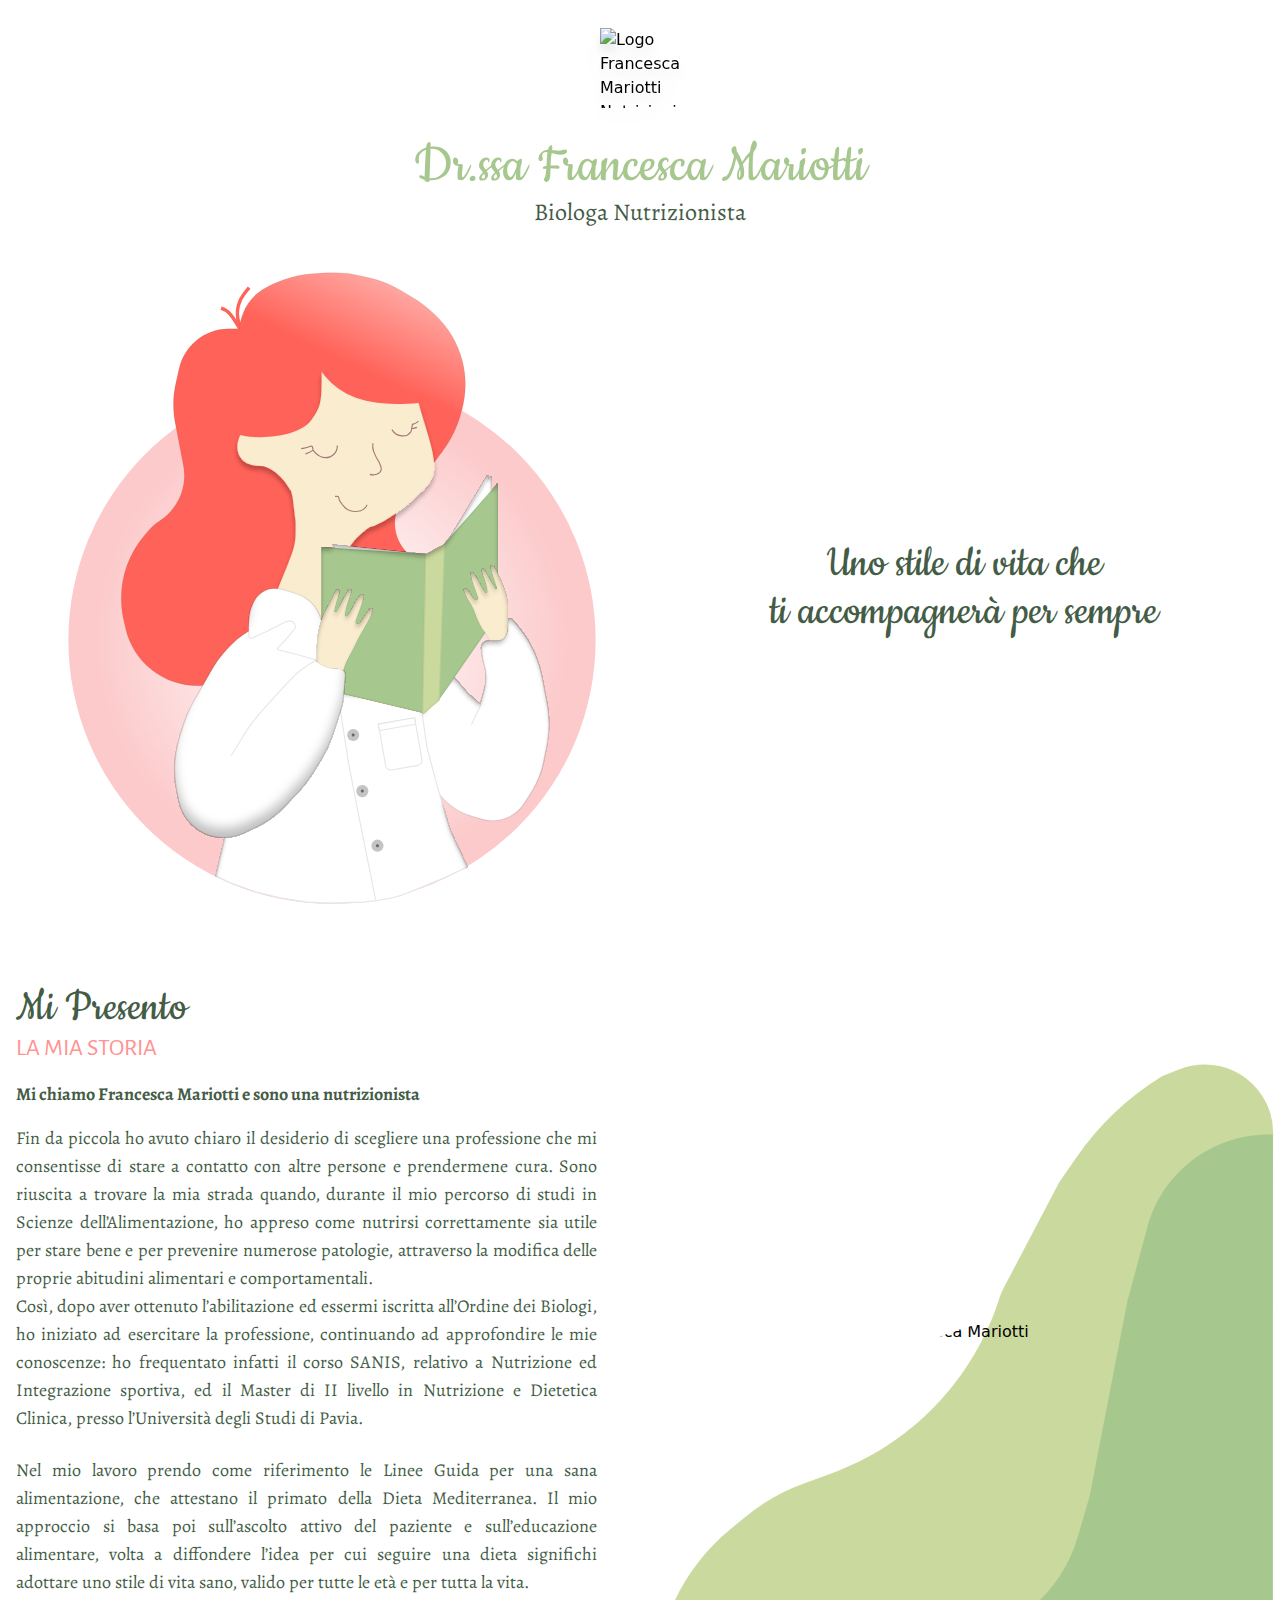
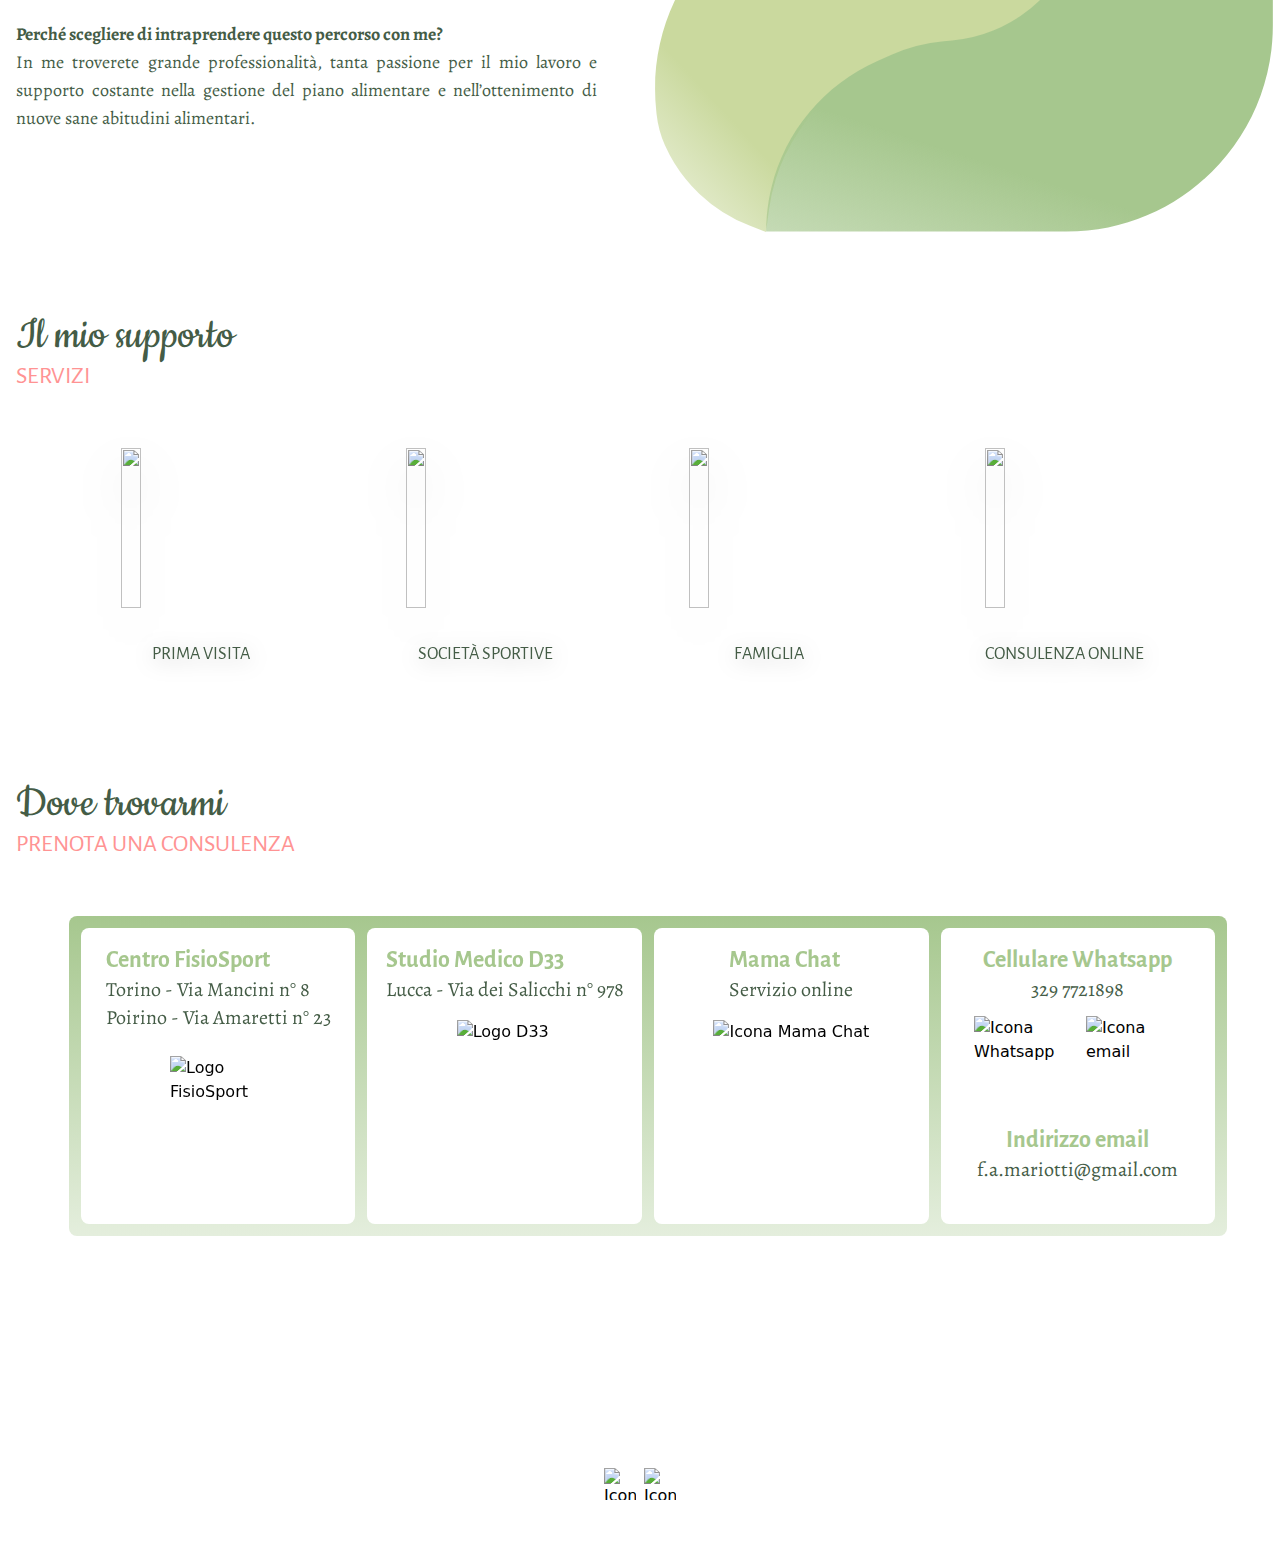
==== commit 210158a6: "Updates" ====
--- a/index.html
+++ b/index.html
@@ -15,15 +15,17 @@
 	<body class="flex flex-col items-center justify-center">
 		<header
 			class="flex h-80 w-full flex-col items-center justify-start bg-wave-mobile bg-full bg-no-repeat md:h-64 md:justify-evenly md:bg-wave md:bg-half">
-			<img
-				class="mt-4 h-20 w-20  cursor-pointer drop-shadow-xl xl:mt-0"
-				src="assets/img/logo.svg"
-				alt="Logo Francesca Mariotti Nutrizionista" />
+			<a href="index.html">
+				<img
+					class="mt-4 h-20 w-20 cursor-pointer drop-shadow-xl xl:mt-0"
+					src="assets/img/logo.svg"
+					alt="Logo Francesca Mariotti Nutrizionista" />
+			</a>
 			<section class="mt-9 xl:mt-0">
 				<h1 class="font-cookie text-4xl text-white sm:text-6xl md:text-fmgreen-100">
 					Dr.ssa Francesca Mariotti
 				</h1>
-				<h2 class="text-center font-alegreya text-xl text-white md:text-2xl md:text-fmgreen-300">
+				<h2 class="text-center font-alegreya text-2xl text-white md:text-2xl md:text-fmgreen-300">
 					Biologa Nutrizionista
 				</h2>
 			</section>
@@ -35,9 +37,8 @@
 					class="mt-8 aspect-square w-5/6 md:mt-0 md:w-1/2"
 					src="assets/img/fumettofrancesca.svg"
 					alt="Fumetto Francesca Mariotti che legge" />
-					
-				<h1 class="title w-10/12
-				 break-normal text-center sm:hidden">
+
+				<h1 class="title w-10/12 break-normal text-center sm:hidden">
 					Uno stile di vita che ti accompagnerà per sempre
 				</h1>
 				<h1 class="title hidden break-normal text-center sm:block md:w-1/2">
@@ -53,7 +54,7 @@
 					<h2 class="subtitle md:text-left">la mia storia</h2>
 				</div>
 				<div
-					class="flex flex-col justify-between bg-none bg-right-bottom bg-no-repeat md:flex-row md:bg-wave-mipresento md:bg-[length:75%_100%] min-[900px]:gap-40 min-[900px]:bg-[length:50%_100%]">
+					class="flex flex-col justify-between bg-none bg-right-bottom bg-no-repeat md:flex-row md:bg-wave-mipresento md:bg-[length:75%_100%] min-[900px]:gap-40 min-[900px]:bg-[length:50%_100%] lg:bg-wave-mipresentoStondata">
 					<div class="mx-auto w-3/4 md:mx-0 md:w-1/2">
 						<section class="hidden text-justify font-alegreya text-lg text-fmgreen-300 md:block">
 							<h3 class="py-4 font-bold">Mi chiamo Francesca Mariotti e sono una nutrizionista</h3>
@@ -94,11 +95,13 @@
 					<!-- Foto e onda verde -->
 					<div
 						class="flex h-[48rem] flex-col items-center justify-evenly bg-wave-mipresento-mobile bg-full bg-right-bottom bg-no-repeat md:w-[45%] md:bg-none">
-						<button
-							class="button rounded-2xl bg-fmpink-200 px-4 py-1 font-bold uppercase text-white md:hidden"
-							type="submit">
-							Scopri di più
-						</button>
+						<a href="la-mia-storia.html">
+							<button
+								class="button mt-4 w-full rounded-full border-2 border-fmpink-200 bg-white px-4 py-1 font-bold uppercase text-fmpink-200 md:hidden"
+								type="submit">
+								Scopri di più
+							</button>
+						</a>
 						<img
 							class="aspect-square w-5/6 max-w-sm rounded-full"
 							src="assets/img/fotofrancescasquared.png"
@@ -115,10 +118,10 @@
 				<h2 class="subtitle hidden md:block">servizi</h2>
 				<div class="flex flex-col justify-evenly gap-8 md:mt-14 md:flex-row md:gap-0">
 					<!-- prima visita -->
-					<a href="servizi.html#prima-visita">
-						<div class="flex items-center justify-center md:flex-col">
-							<img
-								class="aspect-square h-36 drop-shadow-2xl sm:h-40"
+					<a href="prima-visita.html">
+						<div class="flex items-center justify-center md:flex-col">
+							<img
+								class="aspect-square h-36 drop-shadow-2xl transition duration-300 ease-in-out hover:-translate-y-1 hover:scale-110 sm:h-40"
 								src="assets/img/visita.svg"
 								alt="" />
 							<div class="services">
@@ -129,9 +132,12 @@
 						</div>
 					</a>
 					<!-- società sportive -->
-					<a href="servizi.html#societa-sportive">
-						<div class="flex items-center justify-center md:flex-col">
-							<img class="aspect-square h-36 drop-shadow-2xl sm:h-40" src="assets/img/sport.svg" alt="" />
+					<a href="società-sportive.html">
+						<div class="flex items-center justify-center md:flex-col">
+							<img
+								class="aspect-square h-36 drop-shadow-2xl transition duration-300 ease-in-out hover:-translate-y-1 hover:scale-110 sm:h-40"
+								src="assets/img/sport.svg"
+								alt="" />
 							<div class="services">
 								<p class="ml-20 font-alegreya-sans text-lg uppercase text-fmgreen-300 sm:ml-14 md:ml-0">
 									società sportive
@@ -140,10 +146,10 @@
 						</div>
 					</a>
 					<!-- famiglia -->
-					<a href="servizi.html#educazione-alimentare">
-						<div class="flex items-center justify-center md:flex-col">
-							<img
-								class="aspect-square h-36 drop-shadow-2xl sm:h-40"
+					<a href="educazione-alimentare.html">
+						<div class="flex items-center justify-center md:flex-col">
+							<img
+								class="aspect-square h-36 drop-shadow-2xl transition duration-300 ease-in-out hover:-translate-y-1 hover:scale-110 sm:h-40"
 								src="assets/img/famiglia.svg"
 								alt="" />
 							<div class="services">
@@ -154,10 +160,10 @@
 						</div>
 					</a>
 					<!-- consulenza online -->
-					<a href="servizi.html#consulenza-online">
-						<div class="flex items-center justify-center md:flex-col">
-							<img
-								class="aspect-square h-36 drop-shadow-2xl sm:h-40"
+					<a href="consulenza.html">
+						<div class="flex items-center justify-center md:flex-col">
+							<img
+								class="aspect-square h-36 drop-shadow-2xl transition duration-300 ease-in-out hover:-translate-y-1 hover:scale-110 sm:h-40"
 								src="assets/img/consulenza.svg"
 								alt="" />
 							<div class="services">
@@ -213,7 +219,7 @@
 								<p class="text-xl">Torino - Via Mancini n° 8</p>
 								<p class="text-xl">Poirino - Via Amaretti n° 23</p>
 							</div>
-							<a href="#">
+							<a href="https://www.fisio-sport.it/nutrizione/">
 								<img
 									class="mt-6 aspect-square h-24 transition duration-300 ease-in-out hover:-translate-y-1 hover:scale-110"
 									src="assets/img/fisiosport.png"
@@ -229,7 +235,7 @@
 								</h2>
 								<p class="font-alegreya text-xl text-fmgreen-300">Lucca - Via dei Salicchi n° 978</p>
 							</div>
-							<a href="#">
+							<a href="https://d33salute.it/specialisti/dott-ssa-mariotti-francesca/">
 								<img
 									class="mt-4 aspect-square h-24 transition duration-300 ease-in-out hover:-translate-y-1 hover:scale-110"
 									src="assets/img/d33.svg"
@@ -243,7 +249,7 @@
 								<h2 class="font-alegreya-sans text-2xl font-bold text-fmgreen-100">Mama Chat</h2>
 								<p class="font-alegreya text-xl text-fmgreen-300">Servizio online</p>
 							</div>
-							<a href="#">
+							<a href="https://mamachat.org/equipe/dott-ssa-francesca-mariotti/">
 								<img
 									class="mt-4 h-28 transition duration-300 ease-in-out hover:-translate-y-1 hover:scale-110"
 									src="assets/img/mamachat.svg"
--- a/build.css
+++ b/build.css
@@ -1 +1 @@
-/*! tailwindcss v3.3.3 | MIT License | https://tailwindcss.com*/*,:after,:before{box-sizing:border-box;border:0 solid #e5e7eb}:after,:before{--tw-content:""}html{line-height:1.5;-webkit-text-size-adjust:100%;-moz-tab-size:4;-o-tab-size:4;tab-size:4;font-family:ui-sans-serif,system-ui,-apple-system,BlinkMacSystemFont,Segoe UI,Roboto,Helvetica Neue,Arial,Noto Sans,sans-serif,Apple Color Emoji,Segoe UI Emoji,Segoe UI Symbol,Noto Color Emoji;font-feature-settings:normal;font-variation-settings:normal}body{margin:0;line-height:inherit}hr{height:0;color:inherit;border-top-width:1px}abbr:where([title]){-webkit-text-decoration:underline dotted;text-decoration:underline dotted}h1,h2,h3,h4,h5,h6{font-size:inherit;font-weight:inherit}a{color:inherit;text-decoration:inherit}b,strong{font-weight:bolder}code,kbd,pre,samp{font-family:ui-monospace,SFMono-Regular,Menlo,Monaco,Consolas,Liberation Mono,Courier New,monospace;font-size:1em}small{font-size:80%}sub,sup{font-size:75%;line-height:0;position:relative;vertical-align:initial}sub{bottom:-.25em}sup{top:-.5em}table{text-indent:0;border-color:inherit;border-collapse:collapse}button,input,optgroup,select,textarea{font-family:inherit;font-feature-settings:inherit;font-variation-settings:inherit;font-size:100%;font-weight:inherit;line-height:inherit;color:inherit;margin:0;padding:0}button,select{text-transform:none}[type=button],[type=reset],[type=submit],button{-webkit-appearance:button;background-color:initial;background-image:none}:-moz-focusring{outline:auto}:-moz-ui-invalid{box-shadow:none}progress{vertical-align:initial}::-webkit-inner-spin-button,::-webkit-outer-spin-button{height:auto}[type=search]{-webkit-appearance:textfield;outline-offset:-2px}::-webkit-search-decoration{-webkit-appearance:none}::-webkit-file-upload-button{-webkit-appearance:button;font:inherit}summary{display:list-item}blockquote,dd,dl,figure,h1,h2,h3,h4,h5,h6,hr,p,pre{margin:0}fieldset{margin:0}fieldset,legend{padding:0}menu,ol,ul{list-style:none;margin:0;padding:0}dialog{padding:0}textarea{resize:vertical}input::-moz-placeholder,textarea::-moz-placeholder{opacity:1;color:#9ca3af}input::placeholder,textarea::placeholder{opacity:1;color:#9ca3af}[role=button],button{cursor:pointer}:disabled{cursor:default}audio,canvas,embed,iframe,img,object,svg,video{display:block;vertical-align:middle}img,video{max-width:100%;height:auto}[hidden]{display:none}*,::backdrop,:after,:before{--tw-border-spacing-x:0;--tw-border-spacing-y:0;--tw-translate-x:0;--tw-translate-y:0;--tw-rotate:0;--tw-skew-x:0;--tw-skew-y:0;--tw-scale-x:1;--tw-scale-y:1;--tw-pan-x: ;--tw-pan-y: ;--tw-pinch-zoom: ;--tw-scroll-snap-strictness:proximity;--tw-gradient-from-position: ;--tw-gradient-via-position: ;--tw-gradient-to-position: ;--tw-ordinal: ;--tw-slashed-zero: ;--tw-numeric-figure: ;--tw-numeric-spacing: ;--tw-numeric-fraction: ;--tw-ring-inset: ;--tw-ring-offset-width:0px;--tw-ring-offset-color:#fff;--tw-ring-color:#3b82f680;--tw-ring-offset-shadow:0 0 #0000;--tw-ring-shadow:0 0 #0000;--tw-shadow:0 0 #0000;--tw-shadow-colored:0 0 #0000;--tw-blur: ;--tw-brightness: ;--tw-contrast: ;--tw-grayscale: ;--tw-hue-rotate: ;--tw-invert: ;--tw-saturate: ;--tw-sepia: ;--tw-drop-shadow: ;--tw-backdrop-blur: ;--tw-backdrop-brightness: ;--tw-backdrop-contrast: ;--tw-backdrop-grayscale: ;--tw-backdrop-hue-rotate: ;--tw-backdrop-invert: ;--tw-backdrop-opacity: ;--tw-backdrop-saturate: ;--tw-backdrop-sepia: }.services{z-index:-10;margin-left:-6rem;display:flex;height:7rem;width:75%;align-items:center;border-radius:9999px;--tw-bg-opacity:1;background-color:rgb(255 255 255/var(--tw-bg-opacity));padding:2rem;--tw-drop-shadow:drop-shadow(0 4px 10px #00000040);filter:var(--tw-blur) var(--tw-brightness) var(--tw-contrast) var(--tw-grayscale) var(--tw-hue-rotate) var(--tw-invert) var(--tw-saturate) var(--tw-sepia) var(--tw-drop-shadow)}@media (min-width:640px){.services{height:8rem;width:50%;justify-content:center}}@media (min-width:768px){.services{z-index:0;margin-left:0;height:auto;width:auto;background-color:initial}}.title{font-family:Cookie,cursive;font-size:3rem;line-height:1;--tw-text-opacity:1;color:rgb(68 92 70/var(--tw-text-opacity))}.subtitle{font-family:Alegreya Sans,sans-serif;font-size:2.25rem;line-height:2.5rem;text-transform:uppercase;--tw-text-opacity:1;color:rgb(255 147 147/var(--tw-text-opacity))}@media (min-width:768px){.subtitle{font-size:1.5rem;line-height:2rem}}.float-right{float:right}.mx-auto{margin-left:auto;margin-right:auto}.my-3{margin-top:.75rem;margin-bottom:.75rem}.mb-5{margin-bottom:1.25rem}.mb-6{margin-bottom:1.5rem}.ml-10{margin-left:2.5rem}.ml-20{margin-left:5rem}.mt-12{margin-top:3rem}.mt-14{margin-top:3.5rem}.mt-4{margin-top:1rem}.mt-6{margin-top:1.5rem}.mt-8{margin-top:2rem}.mt-9{margin-top:2.25rem}.block{display:block}.flex{display:flex}.hidden{display:none}.aspect-square{aspect-ratio:1/1}.h-20{height:5rem}.h-24{height:6rem}.h-28{height:7rem}.h-36{height:9rem}.h-8{height:2rem}.h-80{height:20rem}.h-\[48rem\]{height:48rem}.max-h-24{max-height:6rem}.w-10\/12{width:83.333333%}.w-20{width:5rem}.w-24{width:6rem}.w-3\/4{width:75%}.w-4\/6{width:66.666667%}.w-5\/6{width:83.333333%}.w-8{width:2rem}.w-full{width:100%}.w-max{width:-moz-max-content;width:max-content}.max-w-6xl{max-width:72rem}.max-w-7xl{max-width:80rem}.max-w-sm{max-width:24rem}.shrink-0{flex-shrink:0}.grow{flex-grow:1}.grow-\[5\]{flex-grow:5}.basis-24{flex-basis:6rem}.basis-72{flex-basis:18rem}.cursor-pointer{cursor:pointer}.flex-row{flex-direction:row}.flex-row-reverse{flex-direction:row-reverse}.flex-col{flex-direction:column}.flex-wrap{flex-wrap:wrap}.flex-wrap-reverse{flex-wrap:wrap-reverse}.items-center{align-items:center}.justify-start{justify-content:flex-start}.justify-end{justify-content:flex-end}.justify-center{justify-content:center}.justify-between{justify-content:space-between}.justify-around{justify-content:space-around}.justify-evenly{justify-content:space-evenly}.gap-2{gap:.5rem}.gap-20{gap:5rem}.gap-3{gap:.75rem}.gap-4{gap:1rem}.gap-5{gap:1.25rem}.gap-8{gap:2rem}.self-end{align-self:flex-end}.break-normal{overflow-wrap:normal;word-break:normal}.rounded-2xl{border-radius:1rem}.rounded-full{border-radius:9999px}.rounded-lg{border-radius:.5rem}.rounded-l-full{border-top-left-radius:9999px;border-bottom-left-radius:9999px}.rounded-r-full{border-top-right-radius:9999px;border-bottom-right-radius:9999px}.border-2{border-width:2px}.border-fmpink-200{--tw-border-opacity:1;border-color:rgb(255 147 147/var(--tw-border-opacity))}.bg-fmgreen-200{--tw-bg-opacity:1;background-color:rgb(202 217 158/var(--tw-bg-opacity))}.bg-fmpink-200{--tw-bg-opacity:1;background-color:rgb(255 147 147/var(--tw-bg-opacity))}.bg-white{--tw-bg-opacity:1;background-color:rgb(255 255 255/var(--tw-bg-opacity))}.bg-none{background-image:none}.bg-wave{background-image:url(assets/img/waveresponsive.svg)}.bg-wave-footer{background-image:url(assets/img/waveresponsive-footer.svg)}.bg-wave-mipresento-mobile{background-image:url(assets/img/wavemobilepresento.svg)}.bg-wave-mobile{background-image:url(assets/img/wavemobileresponsive.svg)}.from-fmgreen-100{--tw-gradient-from:#a6c78e var(--tw-gradient-from-position);--tw-gradient-to:#a6c78e00 var(--tw-gradient-to-position);--tw-gradient-stops:var(--tw-gradient-from),var(--tw-gradient-to)}.to-fmgreen-100\/30{--tw-gradient-to:#a6c78e4d var(--tw-gradient-to-position)}.bg-full{background-size:100% 100%}.bg-half{background-size:100% 50%}.bg-left-bottom{background-position:0 100%}.bg-right-bottom{background-position:100% 100%}.bg-no-repeat{background-repeat:no-repeat}.p-4{padding:1rem}.px-4{padding-left:1rem;padding-right:1rem}.py-1{padding-top:.25rem;padding-bottom:.25rem}.py-4{padding-top:1rem;padding-bottom:1rem}.text-center{text-align:center}.text-justify{text-align:justify}.font-alegreya{font-family:Alegreya,serif}.font-alegreya-sans{font-family:Alegreya Sans,sans-serif}.font-cookie{font-family:Cookie,cursive}.text-2xl{font-size:1.5rem;line-height:2rem}.text-4xl{font-size:2.25rem;line-height:2.5rem}.text-lg{font-size:1.125rem}.text-lg,.text-xl{line-height:1.75rem}.text-xl{font-size:1.25rem}.font-bold{font-weight:700}.uppercase{text-transform:uppercase}.italic{font-style:italic}.text-fmgreen-100{--tw-text-opacity:1;color:rgb(166 199 142/var(--tw-text-opacity))}.text-fmgreen-200{--tw-text-opacity:1;color:rgb(202 217 158/var(--tw-text-opacity))}.text-fmgreen-300{--tw-text-opacity:1;color:rgb(68 92 70/var(--tw-text-opacity))}.text-fmpink-200{--tw-text-opacity:1;color:rgb(255 147 147/var(--tw-text-opacity))}.text-white{--tw-text-opacity:1;color:rgb(255 255 255/var(--tw-text-opacity))}.drop-shadow-2xl{--tw-drop-shadow:drop-shadow(0 25px 25px #00000026)}.drop-shadow-2xl,.drop-shadow-fm{filter:var(--tw-blur) var(--tw-brightness) var(--tw-contrast) var(--tw-grayscale) var(--tw-hue-rotate) var(--tw-invert) var(--tw-saturate) var(--tw-sepia) var(--tw-drop-shadow)}.drop-shadow-fm{--tw-drop-shadow:drop-shadow(0 4px 10px #00000040)}.drop-shadow-xl{--tw-drop-shadow:drop-shadow(0 20px 13px #00000008) drop-shadow(0 8px 5px #00000014);filter:var(--tw-blur) var(--tw-brightness) var(--tw-contrast) var(--tw-grayscale) var(--tw-hue-rotate) var(--tw-invert) var(--tw-saturate) var(--tw-sepia) var(--tw-drop-shadow)}.transition{transition-property:color,background-color,border-color,text-decoration-color,fill,stroke,opacity,box-shadow,transform,filter,-webkit-backdrop-filter;transition-property:color,background-color,border-color,text-decoration-color,fill,stroke,opacity,box-shadow,transform,filter,backdrop-filter;transition-property:color,background-color,border-color,text-decoration-color,fill,stroke,opacity,box-shadow,transform,filter,backdrop-filter,-webkit-backdrop-filter;transition-timing-function:cubic-bezier(.4,0,.2,1);transition-duration:.15s}.duration-300{transition-duration:.3s}.ease-in-out{transition-timing-function:cubic-bezier(.4,0,.2,1)}.hover\:-translate-y-1:hover{--tw-translate-y:-0.25rem}.hover\:-translate-y-1:hover,.hover\:scale-110:hover{transform:translate(var(--tw-translate-x),var(--tw-translate-y)) rotate(var(--tw-rotate)) skewX(var(--tw-skew-x)) skewY(var(--tw-skew-y)) scaleX(var(--tw-scale-x)) scaleY(var(--tw-scale-y))}.hover\:scale-110:hover{--tw-scale-x:1.1;--tw-scale-y:1.1}@media (min-width:640px){.sm\:ml-14{margin-left:3.5rem}.sm\:block{display:block}.sm\:hidden{display:none}.sm\:h-40{height:10rem}.sm\:text-6xl{font-size:3.75rem;line-height:1}}@media (min-width:768px){.md\:mx-0{margin-right:0}.md\:ml-0,.md\:mx-0{margin-left:0}.md\:mt-0{margin-top:0}.md\:mt-14{margin-top:3.5rem}.md\:block{display:block}.md\:flex{display:flex}.md\:hidden{display:none}.md\:h-64{height:16rem}.md\:h-fit{height:-moz-fit-content;height:fit-content}.md\:min-h-\[20rem\]{min-height:20rem}.md\:w-1\/2{width:50%}.md\:w-1\/4{width:25%}.md\:w-11\/12{width:91.666667%}.md\:w-\[45\%\]{width:45%}.md\:flex-row{flex-direction:row}.md\:flex-col{flex-direction:column}.md\:items-stretch{align-items:stretch}.md\:justify-start{justify-content:flex-start}.md\:justify-evenly{justify-content:space-evenly}.md\:gap-0{gap:0}.md\:self-stretch{align-self:stretch}.md\:rounded-lg{border-radius:.5rem}.md\:bg-gradient-to-b{background-image:linear-gradient(to bottom,var(--tw-gradient-stops))}.md\:bg-none{background-image:none}.md\:bg-wave{background-image:url(assets/img/waveresponsive.svg)}.md\:bg-wave-mipresento{background-image:url(assets/img/wavepresento.svg)}.md\:bg-\[length\:75\%_100\%\]{background-size:75% 100%}.md\:bg-half{background-size:100% 50%}.md\:p-3{padding:.75rem}.md\:pl-4{padding-left:1rem}.md\:text-left{text-align:left}.md\:text-2xl{font-size:1.5rem;line-height:2rem}.md\:text-fmgreen-100{--tw-text-opacity:1;color:rgb(166 199 142/var(--tw-text-opacity))}.md\:text-fmgreen-300{--tw-text-opacity:1;color:rgb(68 92 70/var(--tw-text-opacity))}.md\:drop-shadow-none{--tw-drop-shadow:drop-shadow(0 0 #0000);filter:var(--tw-blur) var(--tw-brightness) var(--tw-contrast) var(--tw-grayscale) var(--tw-hue-rotate) var(--tw-invert) var(--tw-saturate) var(--tw-sepia) var(--tw-drop-shadow)}}@media (min-width:900px){.min-\[900px\]\:gap-40{gap:10rem}.min-\[900px\]\:bg-\[length\:50\%_100\%\]{background-size:50% 100%}}@media (min-width:1280px){.xl\:mt-0{margin-top:0}}+/*! tailwindcss v3.3.3 | MIT License | https://tailwindcss.com*/*,:after,:before{box-sizing:border-box;border:0 solid #e5e7eb}:after,:before{--tw-content:""}html{line-height:1.5;-webkit-text-size-adjust:100%;-moz-tab-size:4;-o-tab-size:4;tab-size:4;font-family:ui-sans-serif,system-ui,-apple-system,BlinkMacSystemFont,Segoe UI,Roboto,Helvetica Neue,Arial,Noto Sans,sans-serif,Apple Color Emoji,Segoe UI Emoji,Segoe UI Symbol,Noto Color Emoji;font-feature-settings:normal;font-variation-settings:normal}body{margin:0;line-height:inherit}hr{height:0;color:inherit;border-top-width:1px}abbr:where([title]){-webkit-text-decoration:underline dotted;text-decoration:underline dotted}h1,h2,h3,h4,h5,h6{font-size:inherit;font-weight:inherit}a{color:inherit;text-decoration:inherit}b,strong{font-weight:bolder}code,kbd,pre,samp{font-family:ui-monospace,SFMono-Regular,Menlo,Monaco,Consolas,Liberation Mono,Courier New,monospace;font-size:1em}small{font-size:80%}sub,sup{font-size:75%;line-height:0;position:relative;vertical-align:initial}sub{bottom:-.25em}sup{top:-.5em}table{text-indent:0;border-color:inherit;border-collapse:collapse}button,input,optgroup,select,textarea{font-family:inherit;font-feature-settings:inherit;font-variation-settings:inherit;font-size:100%;font-weight:inherit;line-height:inherit;color:inherit;margin:0;padding:0}button,select{text-transform:none}[type=button],[type=reset],[type=submit],button{-webkit-appearance:button;background-color:initial;background-image:none}:-moz-focusring{outline:auto}:-moz-ui-invalid{box-shadow:none}progress{vertical-align:initial}::-webkit-inner-spin-button,::-webkit-outer-spin-button{height:auto}[type=search]{-webkit-appearance:textfield;outline-offset:-2px}::-webkit-search-decoration{-webkit-appearance:none}::-webkit-file-upload-button{-webkit-appearance:button;font:inherit}summary{display:list-item}blockquote,dd,dl,figure,h1,h2,h3,h4,h5,h6,hr,p,pre{margin:0}fieldset{margin:0}fieldset,legend{padding:0}menu,ol,ul{list-style:none;margin:0;padding:0}dialog{padding:0}textarea{resize:vertical}input::-moz-placeholder,textarea::-moz-placeholder{opacity:1;color:#9ca3af}input::placeholder,textarea::placeholder{opacity:1;color:#9ca3af}[role=button],button{cursor:pointer}:disabled{cursor:default}audio,canvas,embed,iframe,img,object,svg,video{display:block;vertical-align:middle}img,video{max-width:100%;height:auto}[hidden]{display:none}*,::backdrop,:after,:before{--tw-border-spacing-x:0;--tw-border-spacing-y:0;--tw-translate-x:0;--tw-translate-y:0;--tw-rotate:0;--tw-skew-x:0;--tw-skew-y:0;--tw-scale-x:1;--tw-scale-y:1;--tw-pan-x: ;--tw-pan-y: ;--tw-pinch-zoom: ;--tw-scroll-snap-strictness:proximity;--tw-gradient-from-position: ;--tw-gradient-via-position: ;--tw-gradient-to-position: ;--tw-ordinal: ;--tw-slashed-zero: ;--tw-numeric-figure: ;--tw-numeric-spacing: ;--tw-numeric-fraction: ;--tw-ring-inset: ;--tw-ring-offset-width:0px;--tw-ring-offset-color:#fff;--tw-ring-color:#3b82f680;--tw-ring-offset-shadow:0 0 #0000;--tw-ring-shadow:0 0 #0000;--tw-shadow:0 0 #0000;--tw-shadow-colored:0 0 #0000;--tw-blur: ;--tw-brightness: ;--tw-contrast: ;--tw-grayscale: ;--tw-hue-rotate: ;--tw-invert: ;--tw-saturate: ;--tw-sepia: ;--tw-drop-shadow: ;--tw-backdrop-blur: ;--tw-backdrop-brightness: ;--tw-backdrop-contrast: ;--tw-backdrop-grayscale: ;--tw-backdrop-hue-rotate: ;--tw-backdrop-invert: ;--tw-backdrop-opacity: ;--tw-backdrop-saturate: ;--tw-backdrop-sepia: }.services{z-index:-10;margin-left:-6rem;display:flex;height:7rem;width:75%;align-items:center;border-radius:9999px;--tw-bg-opacity:1;background-color:rgb(255 255 255/var(--tw-bg-opacity));padding:2rem;--tw-drop-shadow:drop-shadow(0 4px 10px #00000040);filter:var(--tw-blur) var(--tw-brightness) var(--tw-contrast) var(--tw-grayscale) var(--tw-hue-rotate) var(--tw-invert) var(--tw-saturate) var(--tw-sepia) var(--tw-drop-shadow)}@media (min-width:640px){.services{height:8rem;width:50%;justify-content:center}}@media (min-width:768px){.services{z-index:0;margin-left:0;height:auto;width:auto;background-color:initial}}.title{font-family:Cookie,cursive;font-size:3rem;line-height:1;--tw-text-opacity:1;color:rgb(68 92 70/var(--tw-text-opacity))}.subtitle{font-family:Alegreya Sans,sans-serif;font-size:2.25rem;line-height:2.5rem;text-transform:uppercase;--tw-text-opacity:1;color:rgb(255 147 147/var(--tw-text-opacity))}@media (min-width:768px){.subtitle{font-size:1.5rem;line-height:2rem}}.float-right{float:right}.mx-auto{margin-left:auto;margin-right:auto}.my-3{margin-top:.75rem;margin-bottom:.75rem}.mb-5{margin-bottom:1.25rem}.mb-6{margin-bottom:1.5rem}.ml-10{margin-left:2.5rem}.ml-20{margin-left:5rem}.mt-14{margin-top:3.5rem}.mt-4{margin-top:1rem}.mt-6{margin-top:1.5rem}.mt-8{margin-top:2rem}.mt-9{margin-top:2.25rem}.block{display:block}.flex{display:flex}.hidden{display:none}.aspect-square{aspect-ratio:1/1}.h-20{height:5rem}.h-24{height:6rem}.h-28{height:7rem}.h-36{height:9rem}.h-8{height:2rem}.h-80{height:20rem}.h-\[48rem\]{height:48rem}.max-h-24{max-height:6rem}.w-10\/12{width:83.333333%}.w-20{width:5rem}.w-24{width:6rem}.w-3\/4{width:75%}.w-4\/6{width:66.666667%}.w-5\/6{width:83.333333%}.w-8{width:2rem}.w-full{width:100%}.max-w-6xl{max-width:72rem}.max-w-7xl{max-width:80rem}.max-w-sm{max-width:24rem}.shrink-0{flex-shrink:0}.grow{flex-grow:1}.grow-\[5\]{flex-grow:5}.basis-24{flex-basis:6rem}.basis-72{flex-basis:18rem}.cursor-pointer{cursor:pointer}.flex-row{flex-direction:row}.flex-row-reverse{flex-direction:row-reverse}.flex-col{flex-direction:column}.flex-wrap{flex-wrap:wrap}.flex-wrap-reverse{flex-wrap:wrap-reverse}.items-center{align-items:center}.justify-start{justify-content:flex-start}.justify-end{justify-content:flex-end}.justify-center{justify-content:center}.justify-between{justify-content:space-between}.justify-around{justify-content:space-around}.justify-evenly{justify-content:space-evenly}.gap-2{gap:.5rem}.gap-20{gap:5rem}.gap-3{gap:.75rem}.gap-4{gap:1rem}.gap-5{gap:1.25rem}.gap-8{gap:2rem}.self-end{align-self:flex-end}.break-normal{overflow-wrap:normal;word-break:normal}.rounded-full{border-radius:9999px}.rounded-lg{border-radius:.5rem}.rounded-l-full{border-top-left-radius:9999px;border-bottom-left-radius:9999px}.rounded-r-full{border-top-right-radius:9999px;border-bottom-right-radius:9999px}.border-2{border-width:2px}.border-fmgreen-200{--tw-border-opacity:1;border-color:rgb(202 217 158/var(--tw-border-opacity))}.border-fmpink-200{--tw-border-opacity:1;border-color:rgb(255 147 147/var(--tw-border-opacity))}.bg-white{--tw-bg-opacity:1;background-color:rgb(255 255 255/var(--tw-bg-opacity))}.bg-none{background-image:none}.bg-wave{background-image:url(assets/img/waveresponsive.svg)}.bg-wave-footer{background-image:url(assets/img/waveresponsive-footer.svg)}.bg-wave-mipresento-mobile{background-image:url(assets/img/wavemobilepresento.svg)}.bg-wave-mobile{background-image:url(assets/img/wavemobileresponsive.svg)}.from-fmgreen-100{--tw-gradient-from:#a6c78e var(--tw-gradient-from-position);--tw-gradient-to:#a6c78e00 var(--tw-gradient-to-position);--tw-gradient-stops:var(--tw-gradient-from),var(--tw-gradient-to)}.to-fmgreen-100\/30{--tw-gradient-to:#a6c78e4d var(--tw-gradient-to-position)}.bg-full{background-size:100% 100%}.bg-half{background-size:100% 50%}.bg-left-bottom{background-position:0 100%}.bg-right-bottom{background-position:100% 100%}.bg-no-repeat{background-repeat:no-repeat}.p-4{padding:1rem}.px-4{padding-left:1rem;padding-right:1rem}.py-1{padding-top:.25rem;padding-bottom:.25rem}.py-4{padding-top:1rem;padding-bottom:1rem}.text-center{text-align:center}.text-justify{text-align:justify}.font-alegreya{font-family:Alegreya,serif}.font-alegreya-sans{font-family:Alegreya Sans,sans-serif}.font-cookie{font-family:Cookie,cursive}.text-2xl{font-size:1.5rem;line-height:2rem}.text-4xl{font-size:2.25rem;line-height:2.5rem}.text-lg{font-size:1.125rem}.text-lg,.text-xl{line-height:1.75rem}.text-xl{font-size:1.25rem}.font-bold{font-weight:700}.uppercase{text-transform:uppercase}.italic{font-style:italic}.text-fmgreen-100{--tw-text-opacity:1;color:rgb(166 199 142/var(--tw-text-opacity))}.text-fmgreen-200{--tw-text-opacity:1;color:rgb(202 217 158/var(--tw-text-opacity))}.text-fmgreen-300{--tw-text-opacity:1;color:rgb(68 92 70/var(--tw-text-opacity))}.text-fmpink-200{--tw-text-opacity:1;color:rgb(255 147 147/var(--tw-text-opacity))}.text-white{--tw-text-opacity:1;color:rgb(255 255 255/var(--tw-text-opacity))}.drop-shadow-2xl{--tw-drop-shadow:drop-shadow(0 25px 25px #00000026)}.drop-shadow-2xl,.drop-shadow-fm{filter:var(--tw-blur) var(--tw-brightness) var(--tw-contrast) var(--tw-grayscale) var(--tw-hue-rotate) var(--tw-invert) var(--tw-saturate) var(--tw-sepia) var(--tw-drop-shadow)}.drop-shadow-fm{--tw-drop-shadow:drop-shadow(0 4px 10px #00000040)}.drop-shadow-xl{--tw-drop-shadow:drop-shadow(0 20px 13px #00000008) drop-shadow(0 8px 5px #00000014);filter:var(--tw-blur) var(--tw-brightness) var(--tw-contrast) var(--tw-grayscale) var(--tw-hue-rotate) var(--tw-invert) var(--tw-saturate) var(--tw-sepia) var(--tw-drop-shadow)}.transition{transition-property:color,background-color,border-color,text-decoration-color,fill,stroke,opacity,box-shadow,transform,filter,-webkit-backdrop-filter;transition-property:color,background-color,border-color,text-decoration-color,fill,stroke,opacity,box-shadow,transform,filter,backdrop-filter;transition-property:color,background-color,border-color,text-decoration-color,fill,stroke,opacity,box-shadow,transform,filter,backdrop-filter,-webkit-backdrop-filter;transition-timing-function:cubic-bezier(.4,0,.2,1);transition-duration:.15s}.duration-300{transition-duration:.3s}.ease-in-out{transition-timing-function:cubic-bezier(.4,0,.2,1)}.hover\:-translate-y-1:hover{--tw-translate-y:-0.25rem}.hover\:-translate-y-1:hover,.hover\:scale-110:hover{transform:translate(var(--tw-translate-x),var(--tw-translate-y)) rotate(var(--tw-rotate)) skewX(var(--tw-skew-x)) skewY(var(--tw-skew-y)) scaleX(var(--tw-scale-x)) scaleY(var(--tw-scale-y))}.hover\:scale-110:hover{--tw-scale-x:1.1;--tw-scale-y:1.1}@media (min-width:640px){.sm\:ml-14{margin-left:3.5rem}.sm\:block{display:block}.sm\:hidden{display:none}.sm\:h-40{height:10rem}.sm\:text-6xl{font-size:3.75rem;line-height:1}}@media (min-width:768px){.md\:mx-0{margin-right:0}.md\:ml-0,.md\:mx-0{margin-left:0}.md\:mt-0{margin-top:0}.md\:mt-14{margin-top:3.5rem}.md\:block{display:block}.md\:flex{display:flex}.md\:hidden{display:none}.md\:h-64{height:16rem}.md\:h-fit{height:-moz-fit-content;height:fit-content}.md\:min-h-\[20rem\]{min-height:20rem}.md\:w-1\/2{width:50%}.md\:w-1\/4{width:25%}.md\:w-11\/12{width:91.666667%}.md\:w-\[45\%\]{width:45%}.md\:flex-row{flex-direction:row}.md\:flex-col{flex-direction:column}.md\:items-stretch{align-items:stretch}.md\:justify-start{justify-content:flex-start}.md\:justify-evenly{justify-content:space-evenly}.md\:gap-0{gap:0}.md\:self-stretch{align-self:stretch}.md\:rounded-lg{border-radius:.5rem}.md\:bg-gradient-to-b{background-image:linear-gradient(to bottom,var(--tw-gradient-stops))}.md\:bg-none{background-image:none}.md\:bg-wave{background-image:url(assets/img/waveresponsive.svg)}.md\:bg-wave-mipresento{background-image:url(assets/img/wavepresento.svg)}.md\:bg-\[length\:75\%_100\%\]{background-size:75% 100%}.md\:bg-half{background-size:100% 50%}.md\:p-3{padding:.75rem}.md\:pl-4{padding-left:1rem}.md\:text-left{text-align:left}.md\:text-2xl{font-size:1.5rem;line-height:2rem}.md\:text-fmgreen-100{--tw-text-opacity:1;color:rgb(166 199 142/var(--tw-text-opacity))}.md\:text-fmgreen-300{--tw-text-opacity:1;color:rgb(68 92 70/var(--tw-text-opacity))}.md\:drop-shadow-none{--tw-drop-shadow:drop-shadow(0 0 #0000);filter:var(--tw-blur) var(--tw-brightness) var(--tw-contrast) var(--tw-grayscale) var(--tw-hue-rotate) var(--tw-invert) var(--tw-saturate) var(--tw-sepia) var(--tw-drop-shadow)}}@media (min-width:900px){.min-\[900px\]\:gap-40{gap:10rem}.min-\[900px\]\:bg-\[length\:50\%_100\%\]{background-size:50% 100%}}@media (min-width:1024px){.lg\:bg-wave-mipresentoStondata{background-image:url(assets/img/wavepresentostondata.svg)}}@media (min-width:1280px){.xl\:mt-0{margin-top:0}}